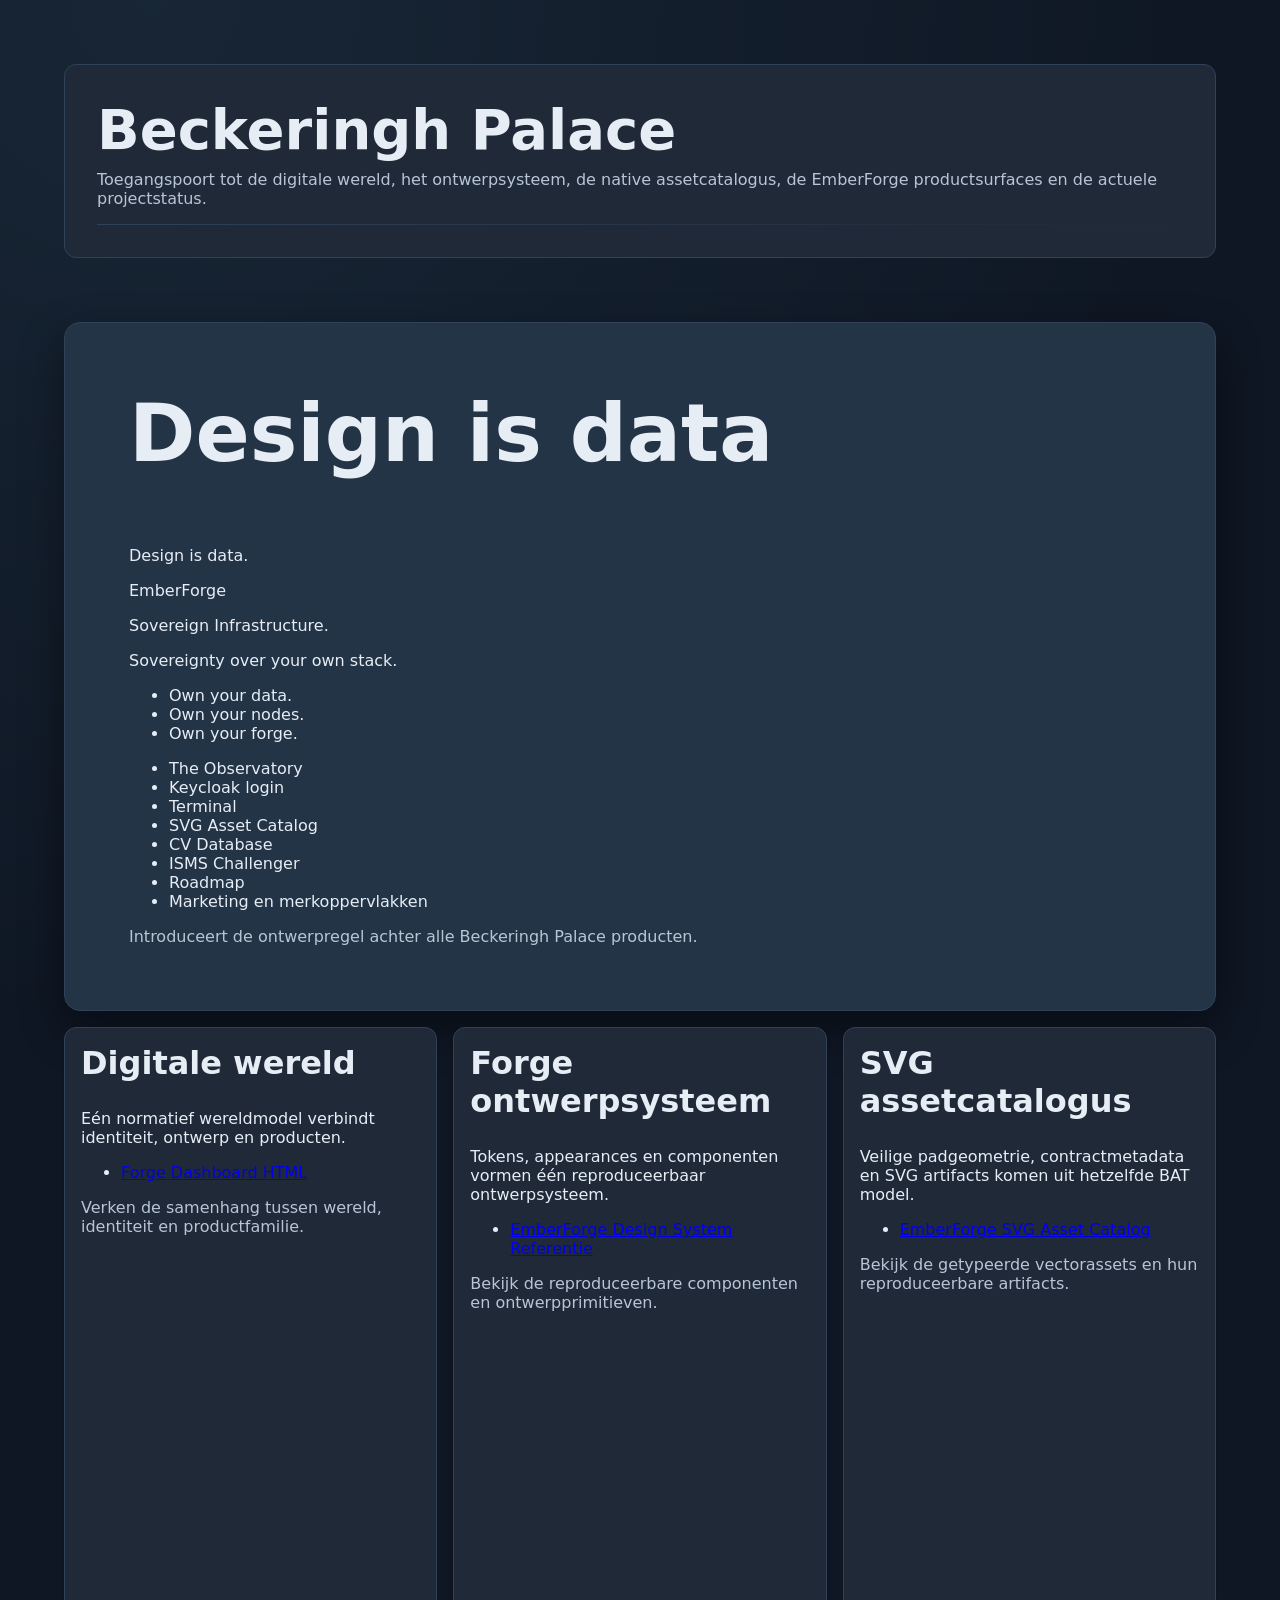
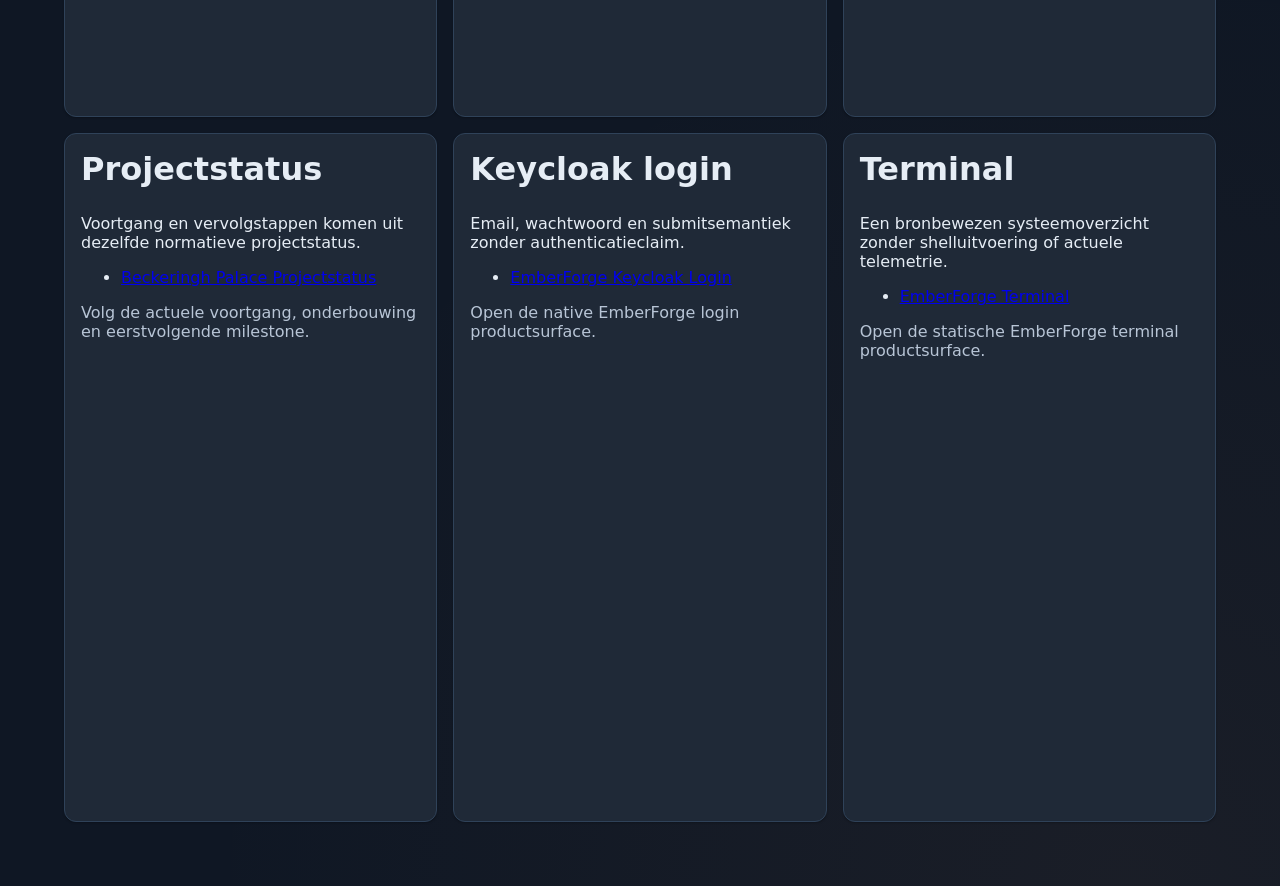
==== output/products/index.html @ 0d1daea2 "Remove self-referential kicker text from end products (M11.9c) Erik Post spotted self-referential te" ====
<!doctype html>
<html lang="nl">
<head>
  <meta charset="utf-8">
  <title>Beckeringh Palace</title>
  <link rel="stylesheet" href="tokens.css">
  <link rel="stylesheet" href="components.css">
  <style>
    :root {
      --bp-color-bone-300: #B8C5D6;
      --bp-color-bone-50: #E6EDF5;
      --bp-color-ember-300: #E2A982;
      --bp-color-ember-500: #C9895B;
      --bp-color-ink-500: #3E5573;
      --bp-color-ink-600: #2F4259;
      --bp-color-ink-700: #243447;
      --bp-color-ink-800: #1F2937;
      --bp-color-ink-900: #0F1724;
      --bp-color-ink-950: #0A111C;
      --bp-color-sky-300: #A5DEFB;
      --bp-color-sky-400: #7DD3FC;
      --bp-color-sky-500: #38BDF8;
      --bp-color-sky-soft: #7DD3FC0F;
      --bp-color-status-error: #F87171;
      --bp-color-status-error-foreground: #FCA5A5;
      --bp-color-status-error-surface: #F871711A;
      --bp-color-status-info-surface: #7DD3FC1A;
      --bp-color-status-success: #4ADE80;
      --bp-color-status-success-foreground: #86EFAC;
      --bp-color-status-success-surface: #4ADE801F;
      --bp-color-status-warning: #E0B341;
      --bp-color-status-warning-foreground: #F3D783;
      --bp-color-status-warning-surface: #E0B3411A;
      --bp-color-transparent-clear: #00000000;
      --bp-theme-primary: var(--bp-color-sky-400);
      --bp-theme-background: var(--bp-color-ink-900);
      --bp-theme-surface: var(--bp-color-ink-800);
      --bp-theme-foreground: var(--bp-color-bone-50);
      --bp-theme-accent: var(--bp-color-ember-500);
      --bp-theme-success: var(--bp-color-status-success);
      --bp-theme-warning: var(--bp-color-status-warning);
      --bp-theme-error: var(--bp-color-status-error);
      --bp-font-heading: "Orbitron", "Iceland", "Bank Gothic", system-ui, sans-serif;
      --bp-font-body: "Inter", "IBM Plex Sans", system-ui, -apple-system, sans-serif;
      --bp-font-mono: "JetBrains Mono", "Fira Code", "SF Mono", "Menlo", monospace;
      --bp-type-display: 80px;
      --bp-type-display-font: var(--bp-font-heading);
      --bp-type-display-weight: 500;
      --bp-type-display-line-height: 1;
      --bp-type-display-letter-spacing: 0.08em;
      --bp-type-title: 56px;
      --bp-type-title-font: var(--bp-font-heading);
      --bp-type-title-weight: 600;
      --bp-type-title-line-height: 1.15;
      --bp-type-title-letter-spacing: -0.01em;
      --bp-type-heading: 32px;
      --bp-type-heading-font: var(--bp-font-heading);
      --bp-type-heading-weight: 700;
      --bp-type-heading-line-height: 1.3;
      --bp-type-heading-letter-spacing: normal;
      --bp-type-body: 16px;
      --bp-type-body-font: var(--bp-font-body);
      --bp-type-body-weight: 400;
      --bp-type-body-line-height: 1.55;
      --bp-type-body-letter-spacing: normal;
      --bp-type-label: 12px;
      --bp-type-label-font: var(--bp-font-body);
      --bp-type-label-weight: 500;
      --bp-type-label-line-height: normal;
      --bp-type-label-letter-spacing: 0.18em;
      --bp-type-caption: 12px;
      --bp-type-caption-font: var(--bp-font-body);
      --bp-type-caption-weight: 400;
      --bp-type-caption-line-height: normal;
      --bp-type-caption-letter-spacing: normal;
      --bp-material-canvas: var(--bp-color-ink-900);
      --bp-material-surface: var(--bp-color-ink-800);
      --bp-material-raised: var(--bp-color-ink-700);
      --bp-material-field: var(--bp-color-ink-950);
      --bp-material-transparent: var(--bp-color-transparent-clear);
      --bp-material-foreground: var(--bp-color-bone-50);
      --bp-material-muted: var(--bp-color-bone-300);
      --bp-material-accent: var(--bp-color-ember-500);
      --bp-material-accent-hover: var(--bp-color-ember-300);
      --bp-material-outline: var(--bp-color-ink-600);
      --bp-material-interaction: var(--bp-color-sky-400);
      --bp-material-interaction-hover: var(--bp-color-sky-300);
      --bp-material-interaction-soft: var(--bp-color-sky-soft);
      --bp-material-interaction-pressed: var(--bp-color-sky-500);
      --bp-material-disabled: var(--bp-color-ink-500);
      --bp-material-success: var(--bp-color-status-success);
      --bp-material-success-surface: var(--bp-color-status-success-surface);
      --bp-material-success-foreground: var(--bp-color-status-success-foreground);
      --bp-material-warning: var(--bp-color-status-warning);
      --bp-material-warning-surface: var(--bp-color-status-warning-surface);
      --bp-material-warning-foreground: var(--bp-color-status-warning-foreground);
      --bp-material-error: var(--bp-color-status-error);
      --bp-material-error-surface: var(--bp-color-status-error-surface);
      --bp-material-error-foreground: var(--bp-color-status-error-foreground);
      --bp-material-info: var(--bp-color-sky-400);
      --bp-material-info-surface: var(--bp-color-status-info-surface);
      --bp-material-info-foreground: var(--bp-color-sky-300);
      --bp-border-hairline: 1px;
      --bp-border-regular: 1px;
      --bp-border-strong: 1px;
      --bp-border-style: solid;
      --bp-radius-small: 4px;
      --bp-radius-medium: 12px;
      --bp-radius-large: 16px;
      --bp-radius-pill: 999px;
      --bp-radius-control: 8px;
      --bp-shadow-low: 0 1px 2px rgba(0,0,0,0.25);
      --bp-shadow-medium: 0 6px 18px rgba(0,0,0,0.35);
      --bp-shadow-high: 0 18px 44px rgba(0,0,0,0.45);
      --bp-shadow-none: none;
      --bp-shadow-glow: 0 0 0 1px rgba(125,211,252,0.18), 0 6px 24px rgba(125,211,252,0.10);
      --bp-shadow-focus: 0 0 0 3px rgba(125,211,252,0.15);
      --bp-shadow-glow-accent: 0 0 0 1px rgba(201,137,91,0.30), 0 6px 22px rgba(201,137,91,0.18);
      --bp-motion-fast: 120ms;
      --bp-motion-normal: 220ms;
      --bp-motion-slow: 420ms;
      --bp-motion-easing: cubic-bezier(0.2, 0.7, 0.2, 1);
      --bp-motion-rest-offset: 0px;
      --bp-motion-hover-offset: -1px;
      --bp-spacing-none: 0;
      --bp-spacing-xs: 4px;
      --bp-spacing-small: 8px;
      --bp-spacing-medium: 16px;
      --bp-spacing-large: 32px;
      --bp-spacing-xl: 64px;
      --bp-art-canvas: #0F1724;
      --bp-art-interaction: #7DD3FC;
      --bp-art-warm-accent: #C9895B;
    }
    body {
      margin: 0;
      min-height: 100vh;
      padding: var(--bp-spacing-xl);
      box-sizing: border-box;
      background: var(--bp-theme-background);
      color: var(--bp-theme-foreground);
      font-family: var(--bp-font-body);
    }
    h1, h2, h3, h4, h5, h6 { font-family: var(--bp-font-heading); }
    code, pre, kbd, samp { font-family: var(--bp-font-mono); }
    .bp-product-header {
      max-width: 72rem;
      margin-bottom: var(--bp-spacing-xl);
      padding: var(--bp-spacing-large);
      box-sizing: border-box;
      background: var(--bp-material-surface);
      border-left: var(--bp-border-strong) var(--bp-border-style) var(--bp-material-accent);
      border-radius: var(--bp-radius-medium);
    }
    .bp-product-header h1 {
      margin: 0;
      font-size: var(--bp-type-title);
    }
    .bp-product-purpose {
      margin: var(--bp-spacing-small) 0 0;
      color: var(--bp-material-muted);
      font-size: var(--bp-type-body);
    }
    .bp-layout { gap: var(--bp-spacing-medium); }
    .bp-region { padding: var(--bp-spacing-large); }
    .bp-region h2 { margin-top: 0; }
    @media (max-width: 960px) {
      body { padding: var(--bp-spacing-large); }
    }
    body {
      background:
        radial-gradient(circle at 12% 0%, color-mix(in srgb, var(--bp-art-interaction) 8%, transparent), transparent 38%),
        radial-gradient(circle at 88% 100%, color-mix(in srgb, var(--bp-art-warm-accent) 6%, transparent), transparent 34%),
        var(--bp-art-canvas);
    }
    .bp-product-header {
      border: var(--bp-border-hairline) var(--bp-border-style) var(--bp-material-outline);
      border-left-color: var(--bp-material-outline);
    }
    .bp-product-header::after {
      content: "";
      display: block;
      height: var(--bp-border-hairline);
      margin-top: var(--bp-spacing-medium);
      background: linear-gradient(90deg, var(--bp-material-outline), transparent);
    }
    @media (prefers-reduced-motion: reduce) {
      .bp-region { transition: none; }
    }
    .bp-canvas { background: var(--bp-material-canvas); }
    .bp-region {
      background: var(--bp-material-raised);
      color: var(--bp-material-foreground);
      border: var(--bp-border-hairline) var(--bp-border-style) var(--bp-material-outline);
      border-radius: var(--bp-radius-medium);
      box-shadow: var(--bp-shadow-low);
      transition: box-shadow var(--bp-motion-normal) var(--bp-motion-easing);
    }
    .bp-metric {
      margin: var(--bp-spacing-small) 0;
      color: var(--bp-material-accent);
      font-family: var(--bp-font-heading);
      font-size: calc(var(--bp-type-heading) * 2);
      font-weight: 700;
      line-height: 1;
    }
    .bp-description {
      margin: var(--bp-spacing-small) 0 0;
      color: var(--bp-material-muted);
      font-size: var(--bp-type-body);
    }
    .bp-metric-details {
      display: grid;
      gap: var(--bp-spacing-xs);
      margin: var(--bp-spacing-small) 0;
      padding: 0;
      list-style: none;
      color: var(--bp-material-muted);
      font-size: var(--bp-type-caption);
    }
    .bp-metric-details li {
      display: flex;
      justify-content: space-between;
      gap: var(--bp-spacing-small);
      border-bottom: var(--bp-border-hairline) var(--bp-border-style) var(--bp-material-outline);
    }
    .bp-metric-detail-value {
      color: var(--bp-material-foreground);
      font-weight: 700;
    }
    .bp-status-summary {
      display: grid;
      grid-template-columns: minmax(12rem, 18rem) 1fr;
      gap: var(--bp-spacing-large);
      margin-bottom: var(--bp-spacing-large);
    }
    .bp-status-overall {
      padding: var(--bp-spacing-large);
      background: var(--bp-material-raised);
      border: var(--bp-border-hairline) var(--bp-border-style) var(--bp-material-outline);
      border-radius: var(--bp-radius-medium);
    }
    .bp-status-overall strong {
      color: var(--bp-material-accent);
      font-family: var(--bp-font-heading);
      font-size: var(--bp-type-display);
    }
    .bp-status-milestones, .bp-status-areas {
      display: grid;
      gap: var(--bp-spacing-medium);
    }
    .bp-status-milestones { grid-template-columns: repeat(3, minmax(0, 1fr)); }
    .bp-status-areas { grid-template-columns: repeat(2, minmax(0, 1fr)); }
    .bp-status-card {
      padding: var(--bp-spacing-large);
      background: var(--bp-material-raised);
      border: var(--bp-border-hairline) var(--bp-border-style) var(--bp-material-outline);
      border-radius: var(--bp-radius-medium);
    }
    .bp-status-card h2, .bp-status-card h3 { margin-top: 0; }
    .bp-status-progress {
      width: 100%;
      accent-color: var(--bp-material-accent);
    }
    .bp-status-label { color: var(--bp-material-muted); }
    @media (max-width: 960px) {
      .bp-status-summary, .bp-status-milestones, .bp-status-areas { grid-template-columns: 1fr; }
    }
    .bp-layout { box-sizing: border-box; }
    .bp-region { box-sizing: border-box; }
    @media (max-width: 960px) {
      .bp-layout-beckeringh-palace-homepage-grid { grid-template-columns:repeat(1,minmax(0,1fr)) !important; }
      [data-region="homepage-intro-region"] { grid-column:1 / span 1 !important; grid-row:auto !important; order:1; }
      [data-region="homepage-world-region"] { grid-column:1 / span 1 !important; grid-row:auto !important; order:2; }
      [data-region="homepage-design-system-region"] { grid-column:1 / span 1 !important; grid-row:auto !important; order:3; }
      [data-region="homepage-svg-assets-region"] { grid-column:1 / span 1 !important; grid-row:auto !important; order:4; }
      [data-region="homepage-project-status-region"] { grid-column:1 / span 1 !important; grid-row:auto !important; order:5; }
      [data-region="homepage-keycloak-region"] { grid-column:1 / span 1 !important; grid-row:auto !important; order:6; }
      [data-region="homepage-terminal-region"] { grid-column:1 / span 1 !important; grid-row:auto !important; order:7; }
    }
  </style>
</head>
<body data-world="beckeringh-palace" data-theme="forge" data-art-direction="emberforge-art-direction" data-art-glow="controlled" data-art-ornament="technical-linework" data-art-density="spacious" data-art-imagery="isometric-line-art" data-art-warm-accent-limit="2" data-typography="forge-interface" data-font-delivery="local-only" data-product-mode="static" data-product-content="composition" data-time-context="none" data-snapshot-id="5f4ff7b57960ef306668746ffa9644eb73ee29ae5901485d051696a3c48705a8" data-snapshot-ref="sha256:5f4ff7b57960ef306668746ffa9644eb73ee29ae5901485d051696a3c48705a8">
  <header class="bp-product-header">
    <h1>Beckeringh Palace</h1>
    <p class="bp-product-purpose">Toegangspoort tot de digitale wereld, het ontwerpsysteem, de native assetcatalogus, de EmberForge productsurfaces en de actuele projectstatus.</p>
  </header>
  <main class="bp-layout bp-layout-beckeringh-palace-homepage-grid" data-layout-type="grid" data-responsive-breakpoint="960" data-compact-columns="1" style="display:grid;grid-template-columns:repeat(6,minmax(0,1fr));grid-template-rows:repeat(3,minmax(0,1fr))">
    <section class="bp-region bp-forge-panel bp-variant-forge-panel-hero" data-region="homepage-intro-region" data-instance="homepage-intro" data-component="forge-panel" data-variant="forge-panel-hero" data-appearance="forge-panel-hero-appearance" data-component-states="rest" data-state-rest-appearance="forge-panel-hero-appearance" data-homepage-area="homepage-entrance" data-homepage-role="entree" data-component-role="hero" data-reading-order="1" data-focus-order="0" data-navigation-behavior="geen" data-compact-order="1" data-accessibility-contract="forge-panel-accessibility" data-accessibility-role="groep" data-accessibility-name-source="titel" data-accessibility-disabled="niet-van-toepassing" data-accessibility-focus="geen" data-accessibility-keyboard="geen" aria-labelledby="bp-instance-homepage-intro-title" style="grid-column:1 / span 6;grid-row:1 / span 1">
      <h2 id="bp-instance-homepage-intro-title">Design is data</h2>
      <p class="bp-core-message">Design is data.</p>
      <p class="bp-brand-name">EmberForge</p>
      <p class="bp-brand-tagline">Sovereign Infrastructure.</p>
      <p class="bp-brand-promise">Sovereignty over your own stack.</p>
      <ul class="bp-brand-principles" data-brand="emberforge" data-language="Nederlands met technische termen in het Engels" data-voice="Zelfverzekerd, technisch en rustig">
        <li>Own your data.</li>
        <li>Own your nodes.</li>
        <li>Own your forge.</li>
      </ul>
      <ul class="bp-brand-products" aria-label="Productfamilie">
        <li>The Observatory</li>
        <li>Keycloak login</li>
        <li>Terminal</li>
        <li>SVG Asset Catalog</li>
        <li>CV Database</li>
        <li>ISMS Challenger</li>
        <li>Roadmap</li>
        <li>Marketing en merkoppervlakken</li>
      </ul>
      <p class="bp-description">Introduceert de ontwerpregel achter alle Beckeringh Palace producten.</p>
    </section>
    <section class="bp-region bp-forge-panel bp-variant-forge-panel-route" data-region="homepage-world-region" data-instance="homepage-world" data-component="forge-panel" data-variant="forge-panel-route" data-appearance="forge-panel-card-rest-appearance" data-component-states="rest hover focus pressed disabled" data-state-rest-appearance="forge-panel-card-rest-appearance" data-state-hover-appearance="forge-panel-card-hover-appearance" data-state-focus-appearance="forge-panel-card-focus-appearance" data-state-pressed-appearance="forge-panel-card-pressed-appearance" data-state-disabled-appearance="forge-panel-card-disabled-appearance" data-homepage-area="homepage-world-area" data-homepage-role="route" data-component-role="routekaart" data-reading-order="2" data-focus-order="1" data-navigation-behavior="volledige-kaart" data-compact-order="2" data-accessibility-contract="forge-panel-accessibility" data-accessibility-role="groep" data-accessibility-name-source="titel" data-accessibility-disabled="niet-van-toepassing" data-accessibility-focus="geen" data-accessibility-keyboard="geen" aria-labelledby="bp-instance-homepage-world-title" style="grid-column:1 / span 2;grid-row:2 / span 1">
      <h2 id="bp-instance-homepage-world-title">Digitale wereld</h2>
      <p class="bp-core-message">Eén normatief wereldmodel verbindt identiteit, ontwerp en producten.</p>
      <nav class="bp-product-navigation" aria-label="Productnavigatie">
        <ul>
          <li><a href="forge-dashboard.html" data-navigation-target="forge-dashboard-html" data-navigation-kind="product">Forge Dashboard HTML</a></li>
        </ul>
      </nav>
      <p class="bp-description">Verken de samenhang tussen wereld, identiteit en productfamilie.</p>
    </section>
    <section class="bp-region bp-forge-panel bp-variant-forge-panel-route" data-region="homepage-design-system-region" data-instance="homepage-design-system" data-component="forge-panel" data-variant="forge-panel-route" data-appearance="forge-panel-card-rest-appearance" data-component-states="rest hover focus pressed disabled" data-state-rest-appearance="forge-panel-card-rest-appearance" data-state-hover-appearance="forge-panel-card-hover-appearance" data-state-focus-appearance="forge-panel-card-focus-appearance" data-state-pressed-appearance="forge-panel-card-pressed-appearance" data-state-disabled-appearance="forge-panel-card-disabled-appearance" data-homepage-area="homepage-design-system-area" data-homepage-role="route" data-component-role="routekaart" data-reading-order="3" data-focus-order="2" data-navigation-behavior="volledige-kaart" data-compact-order="3" data-accessibility-contract="forge-panel-accessibility" data-accessibility-role="groep" data-accessibility-name-source="titel" data-accessibility-disabled="niet-van-toepassing" data-accessibility-focus="geen" data-accessibility-keyboard="geen" aria-labelledby="bp-instance-homepage-design-system-title" style="grid-column:3 / span 2;grid-row:2 / span 1">
      <h2 id="bp-instance-homepage-design-system-title">Forge ontwerpsysteem</h2>
      <p class="bp-core-message">Tokens, appearances en componenten vormen één reproduceerbaar ontwerpsysteem.</p>
      <nav class="bp-product-navigation" aria-label="Productnavigatie">
        <ul>
          <li><a href="components.html" data-navigation-target="forge-design-system-reference-html" data-navigation-kind="product">EmberForge Design System Referentie</a></li>
        </ul>
      </nav>
      <p class="bp-description">Bekijk de reproduceerbare componenten en ontwerpprimitieven.</p>
    </section>
    <section class="bp-region bp-forge-panel bp-variant-forge-panel-route" data-region="homepage-svg-assets-region" data-instance="homepage-svg-assets" data-component="forge-panel" data-variant="forge-panel-route" data-appearance="forge-panel-card-rest-appearance" data-component-states="rest hover focus pressed disabled" data-state-rest-appearance="forge-panel-card-rest-appearance" data-state-hover-appearance="forge-panel-card-hover-appearance" data-state-focus-appearance="forge-panel-card-focus-appearance" data-state-pressed-appearance="forge-panel-card-pressed-appearance" data-state-disabled-appearance="forge-panel-card-disabled-appearance" data-homepage-area="homepage-svg-assets-area" data-homepage-role="route" data-component-role="routekaart" data-reading-order="4" data-focus-order="3" data-navigation-behavior="volledige-kaart" data-compact-order="4" data-accessibility-contract="forge-panel-accessibility" data-accessibility-role="groep" data-accessibility-name-source="titel" data-accessibility-disabled="niet-van-toepassing" data-accessibility-focus="geen" data-accessibility-keyboard="geen" aria-labelledby="bp-instance-homepage-svg-assets-title" style="grid-column:5 / span 2;grid-row:2 / span 1">
      <h2 id="bp-instance-homepage-svg-assets-title">SVG assetcatalogus</h2>
      <p class="bp-core-message">Veilige padgeometrie, contractmetadata en SVG artifacts komen uit hetzelfde BAT model.</p>
      <nav class="bp-product-navigation" aria-label="Productnavigatie">
        <ul>
          <li><a href="assets.html" data-navigation-target="emberforge-svg-asset-catalog-html" data-navigation-kind="product">EmberForge SVG Asset Catalog</a></li>
        </ul>
      </nav>
      <p class="bp-description">Bekijk de getypeerde vectorassets en hun reproduceerbare artifacts.</p>
    </section>
    <section class="bp-region bp-forge-panel bp-variant-forge-panel-route" data-region="homepage-project-status-region" data-instance="homepage-project-status" data-component="forge-panel" data-variant="forge-panel-route" data-appearance="forge-panel-card-rest-appearance" data-component-states="rest hover focus pressed disabled" data-state-rest-appearance="forge-panel-card-rest-appearance" data-state-hover-appearance="forge-panel-card-hover-appearance" data-state-focus-appearance="forge-panel-card-focus-appearance" data-state-pressed-appearance="forge-panel-card-pressed-appearance" data-state-disabled-appearance="forge-panel-card-disabled-appearance" data-homepage-area="homepage-project-status-area" data-homepage-role="route" data-component-role="routekaart" data-reading-order="5" data-focus-order="4" data-navigation-behavior="volledige-kaart" data-compact-order="5" data-accessibility-contract="forge-panel-accessibility" data-accessibility-role="groep" data-accessibility-name-source="titel" data-accessibility-disabled="niet-van-toepassing" data-accessibility-focus="geen" data-accessibility-keyboard="geen" aria-labelledby="bp-instance-homepage-project-status-title" style="grid-column:1 / span 2;grid-row:3 / span 1">
      <h2 id="bp-instance-homepage-project-status-title">Projectstatus</h2>
      <p class="bp-core-message">Voortgang en vervolgstappen komen uit dezelfde normatieve projectstatus.</p>
      <nav class="bp-product-navigation" aria-label="Productnavigatie">
        <ul>
          <li><a href="project-status.html" data-navigation-target="project-status-html" data-navigation-kind="product">Beckeringh Palace Projectstatus</a></li>
        </ul>
      </nav>
      <p class="bp-description">Volg de actuele voortgang, onderbouwing en eerstvolgende milestone.</p>
    </section>
    <section class="bp-region bp-forge-panel bp-variant-forge-panel-route" data-region="homepage-keycloak-region" data-instance="homepage-keycloak" data-component="forge-panel" data-variant="forge-panel-route" data-appearance="forge-panel-card-rest-appearance" data-component-states="rest hover focus pressed disabled" data-state-rest-appearance="forge-panel-card-rest-appearance" data-state-hover-appearance="forge-panel-card-hover-appearance" data-state-focus-appearance="forge-panel-card-focus-appearance" data-state-pressed-appearance="forge-panel-card-pressed-appearance" data-state-disabled-appearance="forge-panel-card-disabled-appearance" data-homepage-area="homepage-keycloak-area" data-homepage-role="route" data-component-role="routekaart" data-reading-order="6" data-focus-order="5" data-navigation-behavior="volledige-kaart" data-compact-order="6" data-accessibility-contract="forge-panel-accessibility" data-accessibility-role="groep" data-accessibility-name-source="titel" data-accessibility-disabled="niet-van-toepassing" data-accessibility-focus="geen" data-accessibility-keyboard="geen" aria-labelledby="bp-instance-homepage-keycloak-title" style="grid-column:3 / span 2;grid-row:3 / span 1">
      <h2 id="bp-instance-homepage-keycloak-title">Keycloak login</h2>
      <p class="bp-core-message">Email, wachtwoord en submitsemantiek zonder authenticatieclaim.</p>
      <nav class="bp-product-navigation" aria-label="Productnavigatie">
        <ul>
          <li><a href="emberforge-keycloak-login.html" data-navigation-target="emberforge-keycloak-login-html" data-navigation-kind="product">EmberForge Keycloak Login</a></li>
        </ul>
      </nav>
      <p class="bp-description">Open de native EmberForge login productsurface.</p>
    </section>
    <section class="bp-region bp-forge-panel bp-variant-forge-panel-route" data-region="homepage-terminal-region" data-instance="homepage-terminal" data-component="forge-panel" data-variant="forge-panel-route" data-appearance="forge-panel-card-rest-appearance" data-component-states="rest hover focus pressed disabled" data-state-rest-appearance="forge-panel-card-rest-appearance" data-state-hover-appearance="forge-panel-card-hover-appearance" data-state-focus-appearance="forge-panel-card-focus-appearance" data-state-pressed-appearance="forge-panel-card-pressed-appearance" data-state-disabled-appearance="forge-panel-card-disabled-appearance" data-homepage-area="homepage-terminal-area" data-homepage-role="route" data-component-role="routekaart" data-reading-order="7" data-focus-order="6" data-navigation-behavior="volledige-kaart" data-compact-order="7" data-accessibility-contract="forge-panel-accessibility" data-accessibility-role="groep" data-accessibility-name-source="titel" data-accessibility-disabled="niet-van-toepassing" data-accessibility-focus="geen" data-accessibility-keyboard="geen" aria-labelledby="bp-instance-homepage-terminal-title" style="grid-column:5 / span 2;grid-row:3 / span 1">
      <h2 id="bp-instance-homepage-terminal-title">Terminal</h2>
      <p class="bp-core-message">Een bronbewezen systeemoverzicht zonder shelluitvoering of actuele telemetrie.</p>
      <nav class="bp-product-navigation" aria-label="Productnavigatie">
        <ul>
          <li><a href="emberforge-terminal.html" data-navigation-target="emberforge-terminal-html" data-navigation-kind="product">EmberForge Terminal</a></li>
        </ul>
      </nav>
      <p class="bp-description">Open de statische EmberForge terminal productsurface.</p>
    </section>
  </main>
</body>
</html>
---- output/products/tokens.css ----
/* Gegenereerd door Beckeringh Palace. Niet handmatig wijzigen. */
:root {
  --bp-color-accent: var(--bp-color-ember);
  --bp-color-background: var(--bp-color-iron);
  --bp-color-ember: #C9895B;
  --bp-color-foreground: var(--bp-color-smoke);
  --bp-color-iron: #0F1724;
  --bp-color-primary: var(--bp-color-sky);
  --bp-color-sky: #7DD3FC;
  --bp-color-smoke: #E6EDF5;
  --bp-radius-medium: 12px;
  --bp-typography-family-forge-interface: Inter, IBM Plex Sans, system-ui, -apple-system, sans-serif;
}
---- output/products/components.css ----
/* Gegenereerd door Beckeringh Palace. Niet handmatig wijzigen. */
.bp-forge-app-tile {
  --bp-component-accent: var(--bp-material-interaction);
  background-color: var(--bp-material-surface);
  color: var(--bp-material-foreground);
  border: var(--bp-border-regular) var(--bp-border-style) var(--bp-material-outline);
  border-radius: var(--bp-radius-medium);
  box-shadow: var(--bp-shadow-low);
  transform: translateY(var(--bp-motion-rest-offset));
  transition-property: background-color, border-color, box-shadow, color, transform;
  transition-duration: var(--bp-motion-normal);
  transition-timing-function: var(--bp-motion-easing);
  padding: var(--bp-spacing-medium);
}

.bp-forge-app-tile h1, .bp-forge-app-tile h2, .bp-forge-app-tile h3, .bp-forge-app-tile h4, .bp-forge-app-tile h5, .bp-forge-app-tile h6 {
  font-family: var(--bp-font-heading);
  font-size: var(--bp-type-heading);
}
.bp-forge-app-tile p {
  font-family: var(--bp-font-body);
  font-size: var(--bp-type-body);
}
.bp-forge-app-tile label {
  font-family: var(--bp-font-body);
  font-size: var(--bp-type-label);
}
.bp-forge-app-tile small, .bp-forge-app-tile figcaption {
  font-family: var(--bp-font-body);
  font-size: var(--bp-type-caption);
}

.bp-forge-app-tile {
  display: grid;
  grid-template-columns: 1fr auto;
  gap: var(--bp-spacing-medium);
  align-items: center;
  width: 100%;
  cursor: pointer;
  font: inherit;
  text-align: left;
}
.bp-forge-app-tile strong {
  font-family: var(--bp-font-body);
  font-size: var(--bp-type-label);
}
.bp-forge-app-tile small {
  color: var(--bp-component-accent);
  font-family: var(--bp-font-mono);
}

.bp-forge-button {
  --bp-component-accent: var(--bp-material-interaction);
  background-color: var(--bp-material-interaction);
  color: var(--bp-material-canvas);
  border: var(--bp-border-regular) var(--bp-border-style) var(--bp-material-interaction);
  border-radius: var(--bp-radius-pill);
  box-shadow: var(--bp-shadow-low);
  transform: translateY(var(--bp-motion-rest-offset));
  transition-property: background-color, border-color, box-shadow, color, transform;
  transition-duration: var(--bp-motion-normal);
  transition-timing-function: var(--bp-motion-easing);
  padding: var(--bp-spacing-small);
}

.bp-forge-button h1, .bp-forge-button h2, .bp-forge-button h3, .bp-forge-button h4, .bp-forge-button h5, .bp-forge-button h6 {
  font-family: var(--bp-font-heading);
  font-size: var(--bp-type-heading);
}
.bp-forge-button p {
  font-family: var(--bp-font-body);
  font-size: var(--bp-type-body);
}
.bp-forge-button label {
  font-family: var(--bp-font-body);
  font-size: var(--bp-type-label);
}
.bp-forge-button small, .bp-forge-button figcaption {
  font-family: var(--bp-font-body);
  font-size: var(--bp-type-caption);
}

.bp-forge-button {
  display: inline-flex;
  align-items: center;
  justify-content: center;
  gap: var(--bp-spacing-small);
  cursor: pointer;
  font-family: var(--bp-font-body);
  font-size: var(--bp-type-label);
  font-weight: 600;
}

.bp-forge-input {
  --bp-component-accent: var(--bp-material-interaction);
  background-color: var(--bp-material-field);
  color: var(--bp-material-foreground);
  border: var(--bp-border-regular) var(--bp-border-style) var(--bp-material-outline);
  border-radius: var(--bp-radius-control);
  box-shadow: var(--bp-shadow-none);
  transform: translateY(var(--bp-motion-rest-offset));
  transition-property: background-color, border-color, box-shadow, color, transform;
  transition-duration: var(--bp-motion-normal);
  transition-timing-function: var(--bp-motion-easing);
  padding: var(--bp-spacing-small);
}

.bp-forge-input h1, .bp-forge-input h2, .bp-forge-input h3, .bp-forge-input h4, .bp-forge-input h5, .bp-forge-input h6 {
  font-family: var(--bp-font-heading);
  font-size: var(--bp-type-heading);
}
.bp-forge-input p {
  font-family: var(--bp-font-body);
  font-size: var(--bp-type-body);
}
.bp-forge-input label {
  font-family: var(--bp-font-body);
  font-size: var(--bp-type-label);
}
.bp-forge-input small, .bp-forge-input figcaption {
  font-family: var(--bp-font-body);
  font-size: var(--bp-type-caption);
}

.bp-forge-input {
  display: block;
  box-sizing: border-box;
  width: 100%;
  font-family: var(--bp-font-body);
  font-size: var(--bp-type-label);
}

.bp-forge-panel {
  --bp-component-accent: var(--bp-material-accent);
  background-color: var(--bp-material-raised);
  color: var(--bp-material-foreground);
  border: var(--bp-border-regular) var(--bp-border-style) var(--bp-material-outline);
  border-radius: var(--bp-radius-medium);
  box-shadow: var(--bp-shadow-medium);
  transform: translateY(var(--bp-motion-rest-offset));
  transition-property: background-color, border-color, box-shadow, color, transform;
  transition-duration: var(--bp-motion-normal);
  transition-timing-function: var(--bp-motion-easing);
  padding: var(--bp-spacing-small);
}

.bp-forge-panel h1, .bp-forge-panel h2, .bp-forge-panel h3, .bp-forge-panel h4, .bp-forge-panel h5, .bp-forge-panel h6 {
  font-family: var(--bp-font-heading);
  font-size: var(--bp-type-heading);
}
.bp-forge-panel p {
  font-family: var(--bp-font-body);
  font-size: var(--bp-type-body);
}
.bp-forge-panel label {
  font-family: var(--bp-font-body);
  font-size: var(--bp-type-label);
}
.bp-forge-panel small, .bp-forge-panel figcaption {
  font-family: var(--bp-font-body);
  font-size: var(--bp-type-caption);
}

.bp-forge-stat-card {
  --bp-component-accent: var(--bp-material-interaction);
  background-color: var(--bp-material-surface);
  color: var(--bp-material-foreground);
  border: var(--bp-border-regular) var(--bp-border-style) var(--bp-material-outline);
  border-radius: var(--bp-radius-medium);
  box-shadow: var(--bp-shadow-none);
  transform: translateY(var(--bp-motion-rest-offset));
  transition-property: background-color, border-color, box-shadow, color, transform;
  transition-duration: var(--bp-motion-fast);
  transition-timing-function: var(--bp-motion-easing);
  padding: var(--bp-spacing-medium);
}

.bp-forge-stat-card h1, .bp-forge-stat-card h2, .bp-forge-stat-card h3, .bp-forge-stat-card h4, .bp-forge-stat-card h5, .bp-forge-stat-card h6 {
  font-family: var(--bp-font-heading);
  font-size: var(--bp-type-heading);
}
.bp-forge-stat-card p {
  font-family: var(--bp-font-body);
  font-size: var(--bp-type-body);
}
.bp-forge-stat-card label {
  font-family: var(--bp-font-body);
  font-size: var(--bp-type-label);
}
.bp-forge-stat-card small, .bp-forge-stat-card figcaption {
  font-family: var(--bp-font-body);
  font-size: var(--bp-type-caption);
}

.bp-forge-stat-card {
  display: flex;
  flex-direction: column;
  gap: var(--bp-spacing-small);
}
.bp-forge-stat-card > strong {
  color: var(--bp-component-accent);
  font-family: var(--bp-font-heading);
  font-size: var(--bp-type-heading);
}
.bp-forge-stat-card > small {
  font-family: var(--bp-font-mono);
  letter-spacing: 0.18em;
  text-transform: uppercase;
}

.bp-forge-status {
  --bp-component-accent: var(--bp-material-info);
  background-color: var(--bp-material-info-surface);
  color: var(--bp-material-info-foreground);
  border: var(--bp-border-regular) var(--bp-border-style) var(--bp-material-info);
  border-radius: var(--bp-radius-pill);
  box-shadow: var(--bp-shadow-none);
  transform: translateY(var(--bp-motion-rest-offset));
  transition-property: background-color, border-color, box-shadow, color, transform;
  transition-duration: var(--bp-motion-fast);
  transition-timing-function: var(--bp-motion-easing);
  padding: var(--bp-spacing-xs);
}

.bp-forge-status h1, .bp-forge-status h2, .bp-forge-status h3, .bp-forge-status h4, .bp-forge-status h5, .bp-forge-status h6 {
  font-family: var(--bp-font-heading);
  font-size: var(--bp-type-heading);
}
.bp-forge-status p {
  font-family: var(--bp-font-body);
  font-size: var(--bp-type-body);
}
.bp-forge-status label {
  font-family: var(--bp-font-body);
  font-size: var(--bp-type-label);
}
.bp-forge-status small, .bp-forge-status figcaption {
  font-family: var(--bp-font-body);
  font-size: var(--bp-type-caption);
}

.bp-forge-status {
  display: inline-flex;
  align-items: center;
  gap: var(--bp-spacing-small);
  width: fit-content;
  font-family: var(--bp-font-body);
  font-size: var(--bp-type-caption);
  font-weight: 600;
}

.bp-forge-terminal {
  --bp-component-accent: var(--bp-material-interaction);
  background-color: var(--bp-material-field);
  color: var(--bp-material-foreground);
  border: var(--bp-border-regular) var(--bp-border-style) var(--bp-material-outline);
  border-radius: var(--bp-radius-medium);
  box-shadow: var(--bp-shadow-high);
  transform: translateY(var(--bp-motion-rest-offset));
  transition-property: background-color, border-color, box-shadow, color, transform;
  transition-duration: var(--bp-motion-slow);
  transition-timing-function: var(--bp-motion-easing);
  padding: var(--bp-spacing-none);
}

.bp-forge-terminal h1, .bp-forge-terminal h2, .bp-forge-terminal h3, .bp-forge-terminal h4, .bp-forge-terminal h5, .bp-forge-terminal h6 {
  font-family: var(--bp-font-heading);
  font-size: var(--bp-type-heading);
}
.bp-forge-terminal p {
  font-family: var(--bp-font-body);
  font-size: var(--bp-type-body);
}
.bp-forge-terminal label {
  font-family: var(--bp-font-body);
  font-size: var(--bp-type-label);
}
.bp-forge-terminal small, .bp-forge-terminal figcaption {
  font-family: var(--bp-font-body);
  font-size: var(--bp-type-caption);
}

.bp-forge-terminal {
  display: block;
  width: 100%;
  margin: 0;
  overflow: hidden;
  font-family: var(--bp-font-mono);
}
.bp-forge-terminal .bp-terminal-chrome {
  display: flex;
  align-items: center;
  gap: var(--bp-spacing-medium);
  padding: var(--bp-spacing-small) var(--bp-spacing-medium);
  background: var(--bp-material-raised);
  border-bottom: var(--bp-border-hairline) var(--bp-border-style) var(--bp-material-outline);
}
.bp-forge-terminal .bp-terminal-controls {
  display: inline-flex;
  gap: var(--bp-spacing-xs);
}
.bp-forge-terminal .bp-terminal-control {
  display: block;
  width: var(--bp-type-caption);
  height: var(--bp-type-caption);
  border-radius: var(--bp-radius-pill);
  background: var(--bp-material-muted);
}
.bp-forge-terminal [data-terminal-control="sluiten"] { background: var(--bp-material-error); }
.bp-forge-terminal [data-terminal-control="minimaliseren"] { background: var(--bp-material-warning); }
.bp-forge-terminal [data-terminal-control="maximaliseren"] { background: var(--bp-material-success); }
.bp-forge-terminal .bp-terminal-title {
  color: var(--bp-material-muted);
  font-size: var(--bp-type-caption);
}
.bp-forge-terminal .bp-terminal-tabs {
  display: inline-flex;
  gap: var(--bp-spacing-xs);
  margin-left: auto;
}
.bp-forge-terminal .bp-terminal-tab {
  padding: var(--bp-spacing-xs) var(--bp-spacing-small);
  color: var(--bp-material-muted);
  border-radius: var(--bp-radius-control);
  font-size: var(--bp-type-caption);
}
.bp-forge-terminal [data-terminal-tab-active="true"] {
  color: var(--bp-material-interaction);
  background: var(--bp-material-interaction-soft);
}
.bp-forge-terminal .bp-terminal-body {
  display: flex;
  flex-direction: column;
  gap: var(--bp-spacing-medium);
  padding: var(--bp-spacing-medium);
  background: var(--bp-material-field);
  color: var(--bp-material-foreground);
  font-size: var(--bp-type-label);
  line-height: 1.55;
}
.bp-forge-terminal .bp-terminal-identity,
.bp-forge-terminal .bp-terminal-prompt {
  margin: 0;
  font-family: var(--bp-font-mono);
}
.bp-forge-terminal .bp-terminal-marker,
.bp-forge-terminal .bp-terminal-prompt-sign {
  color: var(--bp-material-accent);
}
.bp-forge-terminal .bp-terminal-user {
  color: var(--bp-material-foreground);
}
.bp-forge-terminal .bp-terminal-host,
.bp-forge-terminal .bp-terminal-path,
.bp-forge-terminal .bp-terminal-system dt {
  color: var(--bp-material-interaction);
}
.bp-forge-terminal .bp-terminal-at,
.bp-forge-terminal .bp-terminal-separator {
  color: var(--bp-material-disabled);
}
.bp-forge-terminal .bp-terminal-rule {
  border-bottom: var(--bp-border-hairline) var(--bp-border-style) var(--bp-material-outline);
}
.bp-forge-terminal .bp-terminal-system {
  display: grid;
  gap: var(--bp-spacing-xs) var(--bp-spacing-medium);
  margin: 0;
}
.bp-forge-terminal .bp-terminal-field {
  display: grid;
  grid-template-columns: max-content minmax(0, 1fr);
  gap: var(--bp-spacing-medium);
}
.bp-forge-terminal .bp-terminal-system dt {
  font-weight: 600;
}
.bp-forge-terminal .bp-terminal-system dd {
  margin: 0;
  overflow-wrap: anywhere;
  color: var(--bp-material-foreground);
}
.bp-forge-terminal .bp-terminal-cursor {
  color: var(--bp-material-foreground);
}

.bp-forge-app-tile.bp-variant-forge-app-tile-default {
  --bp-component-accent: var(--bp-material-interaction);
  background-color: var(--bp-material-surface);
  color: var(--bp-material-foreground);
  border: var(--bp-border-regular) var(--bp-border-style) var(--bp-material-outline);
  border-radius: var(--bp-radius-medium);
  box-shadow: var(--bp-shadow-low);
  transform: translateY(var(--bp-motion-rest-offset));
  transition-property: background-color, border-color, box-shadow, color, transform;
  transition-duration: var(--bp-motion-normal);
  transition-timing-function: var(--bp-motion-easing);
  padding: var(--bp-spacing-medium);
}

.bp-forge-app-tile.bp-variant-forge-app-tile-default h1, .bp-forge-app-tile.bp-variant-forge-app-tile-default h2, .bp-forge-app-tile.bp-variant-forge-app-tile-default h3, .bp-forge-app-tile.bp-variant-forge-app-tile-default h4, .bp-forge-app-tile.bp-variant-forge-app-tile-default h5, .bp-forge-app-tile.bp-variant-forge-app-tile-default h6 {
  font-family: var(--bp-font-heading);
  font-size: var(--bp-type-heading);
}
.bp-forge-app-tile.bp-variant-forge-app-tile-default p {
  font-family: var(--bp-font-body);
  font-size: var(--bp-type-body);
}
.bp-forge-app-tile.bp-variant-forge-app-tile-default label {
  font-family: var(--bp-font-body);
  font-size: var(--bp-type-label);
}
.bp-forge-app-tile.bp-variant-forge-app-tile-default small, .bp-forge-app-tile.bp-variant-forge-app-tile-default figcaption {
  font-family: var(--bp-font-body);
  font-size: var(--bp-type-caption);
}

.bp-forge-app-tile.bp-variant-forge-app-tile-default:hover:not([aria-disabled="true"]), .bp-forge-app-tile.bp-variant-forge-app-tile-default.bp-state-hover {
  --bp-component-accent: var(--bp-material-interaction);
  background-color: var(--bp-material-surface);
  color: var(--bp-material-foreground);
  border: var(--bp-border-regular) var(--bp-border-style) var(--bp-material-interaction);
  border-radius: var(--bp-radius-medium);
  box-shadow: var(--bp-shadow-glow);
  transform: translateY(var(--bp-motion-hover-offset));
  transition-property: background-color, border-color, box-shadow, color, transform;
  transition-duration: var(--bp-motion-normal);
  transition-timing-function: var(--bp-motion-easing);
  padding: var(--bp-spacing-medium);
}

.bp-forge-app-tile.bp-variant-forge-app-tile-default:hover:not([aria-disabled="true"]) h1, .bp-forge-app-tile.bp-variant-forge-app-tile-default:hover:not([aria-disabled="true"]) h2, .bp-forge-app-tile.bp-variant-forge-app-tile-default:hover:not([aria-disabled="true"]) h3, .bp-forge-app-tile.bp-variant-forge-app-tile-default:hover:not([aria-disabled="true"]) h4, .bp-forge-app-tile.bp-variant-forge-app-tile-default:hover:not([aria-disabled="true"]) h5, .bp-forge-app-tile.bp-variant-forge-app-tile-default:hover:not([aria-disabled="true"]) h6, .bp-forge-app-tile.bp-variant-forge-app-tile-default.bp-state-hover h1, .bp-forge-app-tile.bp-variant-forge-app-tile-default.bp-state-hover h2, .bp-forge-app-tile.bp-variant-forge-app-tile-default.bp-state-hover h3, .bp-forge-app-tile.bp-variant-forge-app-tile-default.bp-state-hover h4, .bp-forge-app-tile.bp-variant-forge-app-tile-default.bp-state-hover h5, .bp-forge-app-tile.bp-variant-forge-app-tile-default.bp-state-hover h6 {
  font-family: var(--bp-font-heading);
  font-size: var(--bp-type-heading);
}
.bp-forge-app-tile.bp-variant-forge-app-tile-default:hover:not([aria-disabled="true"]) p, .bp-forge-app-tile.bp-variant-forge-app-tile-default.bp-state-hover p {
  font-family: var(--bp-font-body);
  font-size: var(--bp-type-body);
}
.bp-forge-app-tile.bp-variant-forge-app-tile-default:hover:not([aria-disabled="true"]) label, .bp-forge-app-tile.bp-variant-forge-app-tile-default.bp-state-hover label {
  font-family: var(--bp-font-body);
  font-size: var(--bp-type-label);
}
.bp-forge-app-tile.bp-variant-forge-app-tile-default:hover:not([aria-disabled="true"]) small, .bp-forge-app-tile.bp-variant-forge-app-tile-default:hover:not([aria-disabled="true"]) figcaption, .bp-forge-app-tile.bp-variant-forge-app-tile-default.bp-state-hover small, .bp-forge-app-tile.bp-variant-forge-app-tile-default.bp-state-hover figcaption {
  font-family: var(--bp-font-body);
  font-size: var(--bp-type-caption);
}

.bp-forge-app-tile.bp-variant-forge-app-tile-default:focus-visible, .bp-forge-app-tile.bp-variant-forge-app-tile-default:focus-within, .bp-forge-app-tile.bp-variant-forge-app-tile-default.bp-state-focus {
  --bp-component-accent: var(--bp-material-interaction);
  background-color: var(--bp-material-surface);
  color: var(--bp-material-foreground);
  border: var(--bp-border-regular) var(--bp-border-style) var(--bp-material-interaction);
  border-radius: var(--bp-radius-medium);
  box-shadow: var(--bp-shadow-glow);
  transform: translateY(var(--bp-motion-rest-offset));
  transition-property: background-color, border-color, box-shadow, color, transform;
  transition-duration: var(--bp-motion-normal);
  transition-timing-function: var(--bp-motion-easing);
  padding: var(--bp-spacing-medium);
}

.bp-forge-app-tile.bp-variant-forge-app-tile-default:focus-visible h1, .bp-forge-app-tile.bp-variant-forge-app-tile-default:focus-visible h2, .bp-forge-app-tile.bp-variant-forge-app-tile-default:focus-visible h3, .bp-forge-app-tile.bp-variant-forge-app-tile-default:focus-visible h4, .bp-forge-app-tile.bp-variant-forge-app-tile-default:focus-visible h5, .bp-forge-app-tile.bp-variant-forge-app-tile-default:focus-visible h6, .bp-forge-app-tile.bp-variant-forge-app-tile-default:focus-within h1, .bp-forge-app-tile.bp-variant-forge-app-tile-default:focus-within h2, .bp-forge-app-tile.bp-variant-forge-app-tile-default:focus-within h3, .bp-forge-app-tile.bp-variant-forge-app-tile-default:focus-within h4, .bp-forge-app-tile.bp-variant-forge-app-tile-default:focus-within h5, .bp-forge-app-tile.bp-variant-forge-app-tile-default:focus-within h6, .bp-forge-app-tile.bp-variant-forge-app-tile-default.bp-state-focus h1, .bp-forge-app-tile.bp-variant-forge-app-tile-default.bp-state-focus h2, .bp-forge-app-tile.bp-variant-forge-app-tile-default.bp-state-focus h3, .bp-forge-app-tile.bp-variant-forge-app-tile-default.bp-state-focus h4, .bp-forge-app-tile.bp-variant-forge-app-tile-default.bp-state-focus h5, .bp-forge-app-tile.bp-variant-forge-app-tile-default.bp-state-focus h6 {
  font-family: var(--bp-font-heading);
  font-size: var(--bp-type-heading);
}
.bp-forge-app-tile.bp-variant-forge-app-tile-default:focus-visible p, .bp-forge-app-tile.bp-variant-forge-app-tile-default:focus-within p, .bp-forge-app-tile.bp-variant-forge-app-tile-default.bp-state-focus p {
  font-family: var(--bp-font-body);
  font-size: var(--bp-type-body);
}
.bp-forge-app-tile.bp-variant-forge-app-tile-default:focus-visible label, .bp-forge-app-tile.bp-variant-forge-app-tile-default:focus-within label, .bp-forge-app-tile.bp-variant-forge-app-tile-default.bp-state-focus label {
  font-family: var(--bp-font-body);
  font-size: var(--bp-type-label);
}
.bp-forge-app-tile.bp-variant-forge-app-tile-default:focus-visible small, .bp-forge-app-tile.bp-variant-forge-app-tile-default:focus-visible figcaption, .bp-forge-app-tile.bp-variant-forge-app-tile-default:focus-within small, .bp-forge-app-tile.bp-variant-forge-app-tile-default:focus-within figcaption, .bp-forge-app-tile.bp-variant-forge-app-tile-default.bp-state-focus small, .bp-forge-app-tile.bp-variant-forge-app-tile-default.bp-state-focus figcaption {
  font-family: var(--bp-font-body);
  font-size: var(--bp-type-caption);
}

.bp-forge-app-tile.bp-variant-forge-app-tile-default:active:not([aria-disabled="true"]), .bp-forge-app-tile.bp-variant-forge-app-tile-default.bp-state-pressed {
  --bp-component-accent: var(--bp-material-interaction-pressed);
  background-color: var(--bp-material-surface);
  color: var(--bp-material-foreground);
  border: var(--bp-border-regular) var(--bp-border-style) var(--bp-material-interaction-pressed);
  border-radius: var(--bp-radius-medium);
  box-shadow: var(--bp-shadow-low);
  transform: translateY(var(--bp-motion-rest-offset));
  transition-property: background-color, border-color, box-shadow, color, transform;
  transition-duration: var(--bp-motion-normal);
  transition-timing-function: var(--bp-motion-easing);
  padding: var(--bp-spacing-medium);
}

.bp-forge-app-tile.bp-variant-forge-app-tile-default:active:not([aria-disabled="true"]) h1, .bp-forge-app-tile.bp-variant-forge-app-tile-default:active:not([aria-disabled="true"]) h2, .bp-forge-app-tile.bp-variant-forge-app-tile-default:active:not([aria-disabled="true"]) h3, .bp-forge-app-tile.bp-variant-forge-app-tile-default:active:not([aria-disabled="true"]) h4, .bp-forge-app-tile.bp-variant-forge-app-tile-default:active:not([aria-disabled="true"]) h5, .bp-forge-app-tile.bp-variant-forge-app-tile-default:active:not([aria-disabled="true"]) h6, .bp-forge-app-tile.bp-variant-forge-app-tile-default.bp-state-pressed h1, .bp-forge-app-tile.bp-variant-forge-app-tile-default.bp-state-pressed h2, .bp-forge-app-tile.bp-variant-forge-app-tile-default.bp-state-pressed h3, .bp-forge-app-tile.bp-variant-forge-app-tile-default.bp-state-pressed h4, .bp-forge-app-tile.bp-variant-forge-app-tile-default.bp-state-pressed h5, .bp-forge-app-tile.bp-variant-forge-app-tile-default.bp-state-pressed h6 {
  font-family: var(--bp-font-heading);
  font-size: var(--bp-type-heading);
}
.bp-forge-app-tile.bp-variant-forge-app-tile-default:active:not([aria-disabled="true"]) p, .bp-forge-app-tile.bp-variant-forge-app-tile-default.bp-state-pressed p {
  font-family: var(--bp-font-body);
  font-size: var(--bp-type-body);
}
.bp-forge-app-tile.bp-variant-forge-app-tile-default:active:not([aria-disabled="true"]) label, .bp-forge-app-tile.bp-variant-forge-app-tile-default.bp-state-pressed label {
  font-family: var(--bp-font-body);
  font-size: var(--bp-type-label);
}
.bp-forge-app-tile.bp-variant-forge-app-tile-default:active:not([aria-disabled="true"]) small, .bp-forge-app-tile.bp-variant-forge-app-tile-default:active:not([aria-disabled="true"]) figcaption, .bp-forge-app-tile.bp-variant-forge-app-tile-default.bp-state-pressed small, .bp-forge-app-tile.bp-variant-forge-app-tile-default.bp-state-pressed figcaption {
  font-family: var(--bp-font-body);
  font-size: var(--bp-type-caption);
}

.bp-forge-app-tile.bp-variant-forge-app-tile-default:disabled, .bp-forge-app-tile.bp-variant-forge-app-tile-default[aria-disabled="true"], .bp-forge-app-tile.bp-variant-forge-app-tile-default.bp-state-disabled {
  --bp-component-accent: var(--bp-material-disabled);
  background-color: var(--bp-material-raised);
  color: var(--bp-material-disabled);
  border: var(--bp-border-regular) var(--bp-border-style) var(--bp-material-outline);
  border-radius: var(--bp-radius-medium);
  box-shadow: var(--bp-shadow-none);
  transform: translateY(var(--bp-motion-rest-offset));
  transition-property: background-color, border-color, box-shadow, color, transform;
  transition-duration: var(--bp-motion-normal);
  transition-timing-function: var(--bp-motion-easing);
  padding: var(--bp-spacing-medium);
}

.bp-forge-app-tile.bp-variant-forge-app-tile-default:disabled h1, .bp-forge-app-tile.bp-variant-forge-app-tile-default:disabled h2, .bp-forge-app-tile.bp-variant-forge-app-tile-default:disabled h3, .bp-forge-app-tile.bp-variant-forge-app-tile-default:disabled h4, .bp-forge-app-tile.bp-variant-forge-app-tile-default:disabled h5, .bp-forge-app-tile.bp-variant-forge-app-tile-default:disabled h6, .bp-forge-app-tile.bp-variant-forge-app-tile-default[aria-disabled="true"] h1, .bp-forge-app-tile.bp-variant-forge-app-tile-default[aria-disabled="true"] h2, .bp-forge-app-tile.bp-variant-forge-app-tile-default[aria-disabled="true"] h3, .bp-forge-app-tile.bp-variant-forge-app-tile-default[aria-disabled="true"] h4, .bp-forge-app-tile.bp-variant-forge-app-tile-default[aria-disabled="true"] h5, .bp-forge-app-tile.bp-variant-forge-app-tile-default[aria-disabled="true"] h6, .bp-forge-app-tile.bp-variant-forge-app-tile-default.bp-state-disabled h1, .bp-forge-app-tile.bp-variant-forge-app-tile-default.bp-state-disabled h2, .bp-forge-app-tile.bp-variant-forge-app-tile-default.bp-state-disabled h3, .bp-forge-app-tile.bp-variant-forge-app-tile-default.bp-state-disabled h4, .bp-forge-app-tile.bp-variant-forge-app-tile-default.bp-state-disabled h5, .bp-forge-app-tile.bp-variant-forge-app-tile-default.bp-state-disabled h6 {
  font-family: var(--bp-font-heading);
  font-size: var(--bp-type-heading);
}
.bp-forge-app-tile.bp-variant-forge-app-tile-default:disabled p, .bp-forge-app-tile.bp-variant-forge-app-tile-default[aria-disabled="true"] p, .bp-forge-app-tile.bp-variant-forge-app-tile-default.bp-state-disabled p {
  font-family: var(--bp-font-body);
  font-size: var(--bp-type-body);
}
.bp-forge-app-tile.bp-variant-forge-app-tile-default:disabled label, .bp-forge-app-tile.bp-variant-forge-app-tile-default[aria-disabled="true"] label, .bp-forge-app-tile.bp-variant-forge-app-tile-default.bp-state-disabled label {
  font-family: var(--bp-font-body);
  font-size: var(--bp-type-label);
}
.bp-forge-app-tile.bp-variant-forge-app-tile-default:disabled small, .bp-forge-app-tile.bp-variant-forge-app-tile-default:disabled figcaption, .bp-forge-app-tile.bp-variant-forge-app-tile-default[aria-disabled="true"] small, .bp-forge-app-tile.bp-variant-forge-app-tile-default[aria-disabled="true"] figcaption, .bp-forge-app-tile.bp-variant-forge-app-tile-default.bp-state-disabled small, .bp-forge-app-tile.bp-variant-forge-app-tile-default.bp-state-disabled figcaption {
  font-family: var(--bp-font-body);
  font-size: var(--bp-type-caption);
}

.bp-forge-app-tile.bp-variant-forge-app-tile-default:disabled, .bp-forge-app-tile.bp-variant-forge-app-tile-default[aria-disabled="true"], .bp-forge-app-tile.bp-variant-forge-app-tile-default.bp-state-disabled {
  cursor: not-allowed;
}

.bp-forge-app-tile.bp-variant-forge-app-tile-ember {
  --bp-component-accent: var(--bp-material-accent);
  background-color: var(--bp-material-surface);
  color: var(--bp-material-foreground);
  border: var(--bp-border-regular) var(--bp-border-style) var(--bp-material-outline);
  border-radius: var(--bp-radius-medium);
  box-shadow: var(--bp-shadow-low);
  transform: translateY(var(--bp-motion-rest-offset));
  transition-property: background-color, border-color, box-shadow, color, transform;
  transition-duration: var(--bp-motion-normal);
  transition-timing-function: var(--bp-motion-easing);
  padding: var(--bp-spacing-medium);
}

.bp-forge-app-tile.bp-variant-forge-app-tile-ember h1, .bp-forge-app-tile.bp-variant-forge-app-tile-ember h2, .bp-forge-app-tile.bp-variant-forge-app-tile-ember h3, .bp-forge-app-tile.bp-variant-forge-app-tile-ember h4, .bp-forge-app-tile.bp-variant-forge-app-tile-ember h5, .bp-forge-app-tile.bp-variant-forge-app-tile-ember h6 {
  font-family: var(--bp-font-heading);
  font-size: var(--bp-type-heading);
}
.bp-forge-app-tile.bp-variant-forge-app-tile-ember p {
  font-family: var(--bp-font-body);
  font-size: var(--bp-type-body);
}
.bp-forge-app-tile.bp-variant-forge-app-tile-ember label {
  font-family: var(--bp-font-body);
  font-size: var(--bp-type-label);
}
.bp-forge-app-tile.bp-variant-forge-app-tile-ember small, .bp-forge-app-tile.bp-variant-forge-app-tile-ember figcaption {
  font-family: var(--bp-font-body);
  font-size: var(--bp-type-caption);
}

.bp-forge-app-tile.bp-variant-forge-app-tile-ember:hover:not([aria-disabled="true"]), .bp-forge-app-tile.bp-variant-forge-app-tile-ember.bp-state-hover {
  --bp-component-accent: var(--bp-material-accent);
  background-color: var(--bp-material-surface);
  color: var(--bp-material-foreground);
  border: var(--bp-border-regular) var(--bp-border-style) var(--bp-material-accent);
  border-radius: var(--bp-radius-medium);
  box-shadow: var(--bp-shadow-glow-accent);
  transform: translateY(var(--bp-motion-hover-offset));
  transition-property: background-color, border-color, box-shadow, color, transform;
  transition-duration: var(--bp-motion-normal);
  transition-timing-function: var(--bp-motion-easing);
  padding: var(--bp-spacing-medium);
}

.bp-forge-app-tile.bp-variant-forge-app-tile-ember:hover:not([aria-disabled="true"]) h1, .bp-forge-app-tile.bp-variant-forge-app-tile-ember:hover:not([aria-disabled="true"]) h2, .bp-forge-app-tile.bp-variant-forge-app-tile-ember:hover:not([aria-disabled="true"]) h3, .bp-forge-app-tile.bp-variant-forge-app-tile-ember:hover:not([aria-disabled="true"]) h4, .bp-forge-app-tile.bp-variant-forge-app-tile-ember:hover:not([aria-disabled="true"]) h5, .bp-forge-app-tile.bp-variant-forge-app-tile-ember:hover:not([aria-disabled="true"]) h6, .bp-forge-app-tile.bp-variant-forge-app-tile-ember.bp-state-hover h1, .bp-forge-app-tile.bp-variant-forge-app-tile-ember.bp-state-hover h2, .bp-forge-app-tile.bp-variant-forge-app-tile-ember.bp-state-hover h3, .bp-forge-app-tile.bp-variant-forge-app-tile-ember.bp-state-hover h4, .bp-forge-app-tile.bp-variant-forge-app-tile-ember.bp-state-hover h5, .bp-forge-app-tile.bp-variant-forge-app-tile-ember.bp-state-hover h6 {
  font-family: var(--bp-font-heading);
  font-size: var(--bp-type-heading);
}
.bp-forge-app-tile.bp-variant-forge-app-tile-ember:hover:not([aria-disabled="true"]) p, .bp-forge-app-tile.bp-variant-forge-app-tile-ember.bp-state-hover p {
  font-family: var(--bp-font-body);
  font-size: var(--bp-type-body);
}
.bp-forge-app-tile.bp-variant-forge-app-tile-ember:hover:not([aria-disabled="true"]) label, .bp-forge-app-tile.bp-variant-forge-app-tile-ember.bp-state-hover label {
  font-family: var(--bp-font-body);
  font-size: var(--bp-type-label);
}
.bp-forge-app-tile.bp-variant-forge-app-tile-ember:hover:not([aria-disabled="true"]) small, .bp-forge-app-tile.bp-variant-forge-app-tile-ember:hover:not([aria-disabled="true"]) figcaption, .bp-forge-app-tile.bp-variant-forge-app-tile-ember.bp-state-hover small, .bp-forge-app-tile.bp-variant-forge-app-tile-ember.bp-state-hover figcaption {
  font-family: var(--bp-font-body);
  font-size: var(--bp-type-caption);
}

.bp-forge-app-tile.bp-variant-forge-app-tile-ember:focus-visible, .bp-forge-app-tile.bp-variant-forge-app-tile-ember:focus-within, .bp-forge-app-tile.bp-variant-forge-app-tile-ember.bp-state-focus {
  --bp-component-accent: var(--bp-material-accent);
  background-color: var(--bp-material-surface);
  color: var(--bp-material-foreground);
  border: var(--bp-border-regular) var(--bp-border-style) var(--bp-material-accent);
  border-radius: var(--bp-radius-medium);
  box-shadow: var(--bp-shadow-glow-accent);
  transform: translateY(var(--bp-motion-rest-offset));
  transition-property: background-color, border-color, box-shadow, color, transform;
  transition-duration: var(--bp-motion-normal);
  transition-timing-function: var(--bp-motion-easing);
  padding: var(--bp-spacing-medium);
}

.bp-forge-app-tile.bp-variant-forge-app-tile-ember:focus-visible h1, .bp-forge-app-tile.bp-variant-forge-app-tile-ember:focus-visible h2, .bp-forge-app-tile.bp-variant-forge-app-tile-ember:focus-visible h3, .bp-forge-app-tile.bp-variant-forge-app-tile-ember:focus-visible h4, .bp-forge-app-tile.bp-variant-forge-app-tile-ember:focus-visible h5, .bp-forge-app-tile.bp-variant-forge-app-tile-ember:focus-visible h6, .bp-forge-app-tile.bp-variant-forge-app-tile-ember:focus-within h1, .bp-forge-app-tile.bp-variant-forge-app-tile-ember:focus-within h2, .bp-forge-app-tile.bp-variant-forge-app-tile-ember:focus-within h3, .bp-forge-app-tile.bp-variant-forge-app-tile-ember:focus-within h4, .bp-forge-app-tile.bp-variant-forge-app-tile-ember:focus-within h5, .bp-forge-app-tile.bp-variant-forge-app-tile-ember:focus-within h6, .bp-forge-app-tile.bp-variant-forge-app-tile-ember.bp-state-focus h1, .bp-forge-app-tile.bp-variant-forge-app-tile-ember.bp-state-focus h2, .bp-forge-app-tile.bp-variant-forge-app-tile-ember.bp-state-focus h3, .bp-forge-app-tile.bp-variant-forge-app-tile-ember.bp-state-focus h4, .bp-forge-app-tile.bp-variant-forge-app-tile-ember.bp-state-focus h5, .bp-forge-app-tile.bp-variant-forge-app-tile-ember.bp-state-focus h6 {
  font-family: var(--bp-font-heading);
  font-size: var(--bp-type-heading);
}
.bp-forge-app-tile.bp-variant-forge-app-tile-ember:focus-visible p, .bp-forge-app-tile.bp-variant-forge-app-tile-ember:focus-within p, .bp-forge-app-tile.bp-variant-forge-app-tile-ember.bp-state-focus p {
  font-family: var(--bp-font-body);
  font-size: var(--bp-type-body);
}
.bp-forge-app-tile.bp-variant-forge-app-tile-ember:focus-visible label, .bp-forge-app-tile.bp-variant-forge-app-tile-ember:focus-within label, .bp-forge-app-tile.bp-variant-forge-app-tile-ember.bp-state-focus label {
  font-family: var(--bp-font-body);
  font-size: var(--bp-type-label);
}
.bp-forge-app-tile.bp-variant-forge-app-tile-ember:focus-visible small, .bp-forge-app-tile.bp-variant-forge-app-tile-ember:focus-visible figcaption, .bp-forge-app-tile.bp-variant-forge-app-tile-ember:focus-within small, .bp-forge-app-tile.bp-variant-forge-app-tile-ember:focus-within figcaption, .bp-forge-app-tile.bp-variant-forge-app-tile-ember.bp-state-focus small, .bp-forge-app-tile.bp-variant-forge-app-tile-ember.bp-state-focus figcaption {
  font-family: var(--bp-font-body);
  font-size: var(--bp-type-caption);
}

.bp-forge-app-tile.bp-variant-forge-app-tile-ember:active:not([aria-disabled="true"]), .bp-forge-app-tile.bp-variant-forge-app-tile-ember.bp-state-pressed {
  --bp-component-accent: var(--bp-material-accent);
  background-color: var(--bp-material-surface);
  color: var(--bp-material-foreground);
  border: var(--bp-border-regular) var(--bp-border-style) var(--bp-material-accent);
  border-radius: var(--bp-radius-medium);
  box-shadow: var(--bp-shadow-low);
  transform: translateY(var(--bp-motion-rest-offset));
  transition-property: background-color, border-color, box-shadow, color, transform;
  transition-duration: var(--bp-motion-normal);
  transition-timing-function: var(--bp-motion-easing);
  padding: var(--bp-spacing-medium);
}

.bp-forge-app-tile.bp-variant-forge-app-tile-ember:active:not([aria-disabled="true"]) h1, .bp-forge-app-tile.bp-variant-forge-app-tile-ember:active:not([aria-disabled="true"]) h2, .bp-forge-app-tile.bp-variant-forge-app-tile-ember:active:not([aria-disabled="true"]) h3, .bp-forge-app-tile.bp-variant-forge-app-tile-ember:active:not([aria-disabled="true"]) h4, .bp-forge-app-tile.bp-variant-forge-app-tile-ember:active:not([aria-disabled="true"]) h5, .bp-forge-app-tile.bp-variant-forge-app-tile-ember:active:not([aria-disabled="true"]) h6, .bp-forge-app-tile.bp-variant-forge-app-tile-ember.bp-state-pressed h1, .bp-forge-app-tile.bp-variant-forge-app-tile-ember.bp-state-pressed h2, .bp-forge-app-tile.bp-variant-forge-app-tile-ember.bp-state-pressed h3, .bp-forge-app-tile.bp-variant-forge-app-tile-ember.bp-state-pressed h4, .bp-forge-app-tile.bp-variant-forge-app-tile-ember.bp-state-pressed h5, .bp-forge-app-tile.bp-variant-forge-app-tile-ember.bp-state-pressed h6 {
  font-family: var(--bp-font-heading);
  font-size: var(--bp-type-heading);
}
.bp-forge-app-tile.bp-variant-forge-app-tile-ember:active:not([aria-disabled="true"]) p, .bp-forge-app-tile.bp-variant-forge-app-tile-ember.bp-state-pressed p {
  font-family: var(--bp-font-body);
  font-size: var(--bp-type-body);
}
.bp-forge-app-tile.bp-variant-forge-app-tile-ember:active:not([aria-disabled="true"]) label, .bp-forge-app-tile.bp-variant-forge-app-tile-ember.bp-state-pressed label {
  font-family: var(--bp-font-body);
  font-size: var(--bp-type-label);
}
.bp-forge-app-tile.bp-variant-forge-app-tile-ember:active:not([aria-disabled="true"]) small, .bp-forge-app-tile.bp-variant-forge-app-tile-ember:active:not([aria-disabled="true"]) figcaption, .bp-forge-app-tile.bp-variant-forge-app-tile-ember.bp-state-pressed small, .bp-forge-app-tile.bp-variant-forge-app-tile-ember.bp-state-pressed figcaption {
  font-family: var(--bp-font-body);
  font-size: var(--bp-type-caption);
}

.bp-forge-app-tile.bp-variant-forge-app-tile-ember:disabled, .bp-forge-app-tile.bp-variant-forge-app-tile-ember[aria-disabled="true"], .bp-forge-app-tile.bp-variant-forge-app-tile-ember.bp-state-disabled {
  --bp-component-accent: var(--bp-material-disabled);
  background-color: var(--bp-material-raised);
  color: var(--bp-material-disabled);
  border: var(--bp-border-regular) var(--bp-border-style) var(--bp-material-outline);
  border-radius: var(--bp-radius-medium);
  box-shadow: var(--bp-shadow-none);
  transform: translateY(var(--bp-motion-rest-offset));
  transition-property: background-color, border-color, box-shadow, color, transform;
  transition-duration: var(--bp-motion-normal);
  transition-timing-function: var(--bp-motion-easing);
  padding: var(--bp-spacing-medium);
}

.bp-forge-app-tile.bp-variant-forge-app-tile-ember:disabled h1, .bp-forge-app-tile.bp-variant-forge-app-tile-ember:disabled h2, .bp-forge-app-tile.bp-variant-forge-app-tile-ember:disabled h3, .bp-forge-app-tile.bp-variant-forge-app-tile-ember:disabled h4, .bp-forge-app-tile.bp-variant-forge-app-tile-ember:disabled h5, .bp-forge-app-tile.bp-variant-forge-app-tile-ember:disabled h6, .bp-forge-app-tile.bp-variant-forge-app-tile-ember[aria-disabled="true"] h1, .bp-forge-app-tile.bp-variant-forge-app-tile-ember[aria-disabled="true"] h2, .bp-forge-app-tile.bp-variant-forge-app-tile-ember[aria-disabled="true"] h3, .bp-forge-app-tile.bp-variant-forge-app-tile-ember[aria-disabled="true"] h4, .bp-forge-app-tile.bp-variant-forge-app-tile-ember[aria-disabled="true"] h5, .bp-forge-app-tile.bp-variant-forge-app-tile-ember[aria-disabled="true"] h6, .bp-forge-app-tile.bp-variant-forge-app-tile-ember.bp-state-disabled h1, .bp-forge-app-tile.bp-variant-forge-app-tile-ember.bp-state-disabled h2, .bp-forge-app-tile.bp-variant-forge-app-tile-ember.bp-state-disabled h3, .bp-forge-app-tile.bp-variant-forge-app-tile-ember.bp-state-disabled h4, .bp-forge-app-tile.bp-variant-forge-app-tile-ember.bp-state-disabled h5, .bp-forge-app-tile.bp-variant-forge-app-tile-ember.bp-state-disabled h6 {
  font-family: var(--bp-font-heading);
  font-size: var(--bp-type-heading);
}
.bp-forge-app-tile.bp-variant-forge-app-tile-ember:disabled p, .bp-forge-app-tile.bp-variant-forge-app-tile-ember[aria-disabled="true"] p, .bp-forge-app-tile.bp-variant-forge-app-tile-ember.bp-state-disabled p {
  font-family: var(--bp-font-body);
  font-size: var(--bp-type-body);
}
.bp-forge-app-tile.bp-variant-forge-app-tile-ember:disabled label, .bp-forge-app-tile.bp-variant-forge-app-tile-ember[aria-disabled="true"] label, .bp-forge-app-tile.bp-variant-forge-app-tile-ember.bp-state-disabled label {
  font-family: var(--bp-font-body);
  font-size: var(--bp-type-label);
}
.bp-forge-app-tile.bp-variant-forge-app-tile-ember:disabled small, .bp-forge-app-tile.bp-variant-forge-app-tile-ember:disabled figcaption, .bp-forge-app-tile.bp-variant-forge-app-tile-ember[aria-disabled="true"] small, .bp-forge-app-tile.bp-variant-forge-app-tile-ember[aria-disabled="true"] figcaption, .bp-forge-app-tile.bp-variant-forge-app-tile-ember.bp-state-disabled small, .bp-forge-app-tile.bp-variant-forge-app-tile-ember.bp-state-disabled figcaption {
  font-family: var(--bp-font-body);
  font-size: var(--bp-type-caption);
}

.bp-forge-app-tile.bp-variant-forge-app-tile-ember:disabled, .bp-forge-app-tile.bp-variant-forge-app-tile-ember[aria-disabled="true"], .bp-forge-app-tile.bp-variant-forge-app-tile-ember.bp-state-disabled {
  cursor: not-allowed;
}

.bp-forge-button.bp-variant-forge-button-ember {
  --bp-component-accent: var(--bp-material-accent);
  background-color: var(--bp-material-accent);
  color: var(--bp-material-canvas);
  border: var(--bp-border-regular) var(--bp-border-style) var(--bp-material-accent);
  border-radius: var(--bp-radius-pill);
  box-shadow: var(--bp-shadow-glow-accent);
  transform: translateY(var(--bp-motion-rest-offset));
  transition-property: background-color, border-color, box-shadow, color, transform;
  transition-duration: var(--bp-motion-normal);
  transition-timing-function: var(--bp-motion-easing);
  padding: var(--bp-spacing-small);
}

.bp-forge-button.bp-variant-forge-button-ember h1, .bp-forge-button.bp-variant-forge-button-ember h2, .bp-forge-button.bp-variant-forge-button-ember h3, .bp-forge-button.bp-variant-forge-button-ember h4, .bp-forge-button.bp-variant-forge-button-ember h5, .bp-forge-button.bp-variant-forge-button-ember h6 {
  font-family: var(--bp-font-heading);
  font-size: var(--bp-type-heading);
}
.bp-forge-button.bp-variant-forge-button-ember p {
  font-family: var(--bp-font-body);
  font-size: var(--bp-type-body);
}
.bp-forge-button.bp-variant-forge-button-ember label {
  font-family: var(--bp-font-body);
  font-size: var(--bp-type-label);
}
.bp-forge-button.bp-variant-forge-button-ember small, .bp-forge-button.bp-variant-forge-button-ember figcaption {
  font-family: var(--bp-font-body);
  font-size: var(--bp-type-caption);
}

.bp-forge-button.bp-variant-forge-button-ember:hover:not([aria-disabled="true"]), .bp-forge-button.bp-variant-forge-button-ember.bp-state-hover {
  --bp-component-accent: var(--bp-material-accent-hover);
  background-color: var(--bp-material-accent-hover);
  color: var(--bp-material-canvas);
  border: var(--bp-border-regular) var(--bp-border-style) var(--bp-material-accent-hover);
  border-radius: var(--bp-radius-pill);
  box-shadow: var(--bp-shadow-glow-accent);
  transform: translateY(var(--bp-motion-rest-offset));
  transition-property: background-color, border-color, box-shadow, color, transform;
  transition-duration: var(--bp-motion-normal);
  transition-timing-function: var(--bp-motion-easing);
  padding: var(--bp-spacing-small);
}

.bp-forge-button.bp-variant-forge-button-ember:hover:not([aria-disabled="true"]) h1, .bp-forge-button.bp-variant-forge-button-ember:hover:not([aria-disabled="true"]) h2, .bp-forge-button.bp-variant-forge-button-ember:hover:not([aria-disabled="true"]) h3, .bp-forge-button.bp-variant-forge-button-ember:hover:not([aria-disabled="true"]) h4, .bp-forge-button.bp-variant-forge-button-ember:hover:not([aria-disabled="true"]) h5, .bp-forge-button.bp-variant-forge-button-ember:hover:not([aria-disabled="true"]) h6, .bp-forge-button.bp-variant-forge-button-ember.bp-state-hover h1, .bp-forge-button.bp-variant-forge-button-ember.bp-state-hover h2, .bp-forge-button.bp-variant-forge-button-ember.bp-state-hover h3, .bp-forge-button.bp-variant-forge-button-ember.bp-state-hover h4, .bp-forge-button.bp-variant-forge-button-ember.bp-state-hover h5, .bp-forge-button.bp-variant-forge-button-ember.bp-state-hover h6 {
  font-family: var(--bp-font-heading);
  font-size: var(--bp-type-heading);
}
.bp-forge-button.bp-variant-forge-button-ember:hover:not([aria-disabled="true"]) p, .bp-forge-button.bp-variant-forge-button-ember.bp-state-hover p {
  font-family: var(--bp-font-body);
  font-size: var(--bp-type-body);
}
.bp-forge-button.bp-variant-forge-button-ember:hover:not([aria-disabled="true"]) label, .bp-forge-button.bp-variant-forge-button-ember.bp-state-hover label {
  font-family: var(--bp-font-body);
  font-size: var(--bp-type-label);
}
.bp-forge-button.bp-variant-forge-button-ember:hover:not([aria-disabled="true"]) small, .bp-forge-button.bp-variant-forge-button-ember:hover:not([aria-disabled="true"]) figcaption, .bp-forge-button.bp-variant-forge-button-ember.bp-state-hover small, .bp-forge-button.bp-variant-forge-button-ember.bp-state-hover figcaption {
  font-family: var(--bp-font-body);
  font-size: var(--bp-type-caption);
}

.bp-forge-button.bp-variant-forge-button-ember:focus-visible, .bp-forge-button.bp-variant-forge-button-ember:focus-within, .bp-forge-button.bp-variant-forge-button-ember.bp-state-focus {
  --bp-component-accent: var(--bp-material-accent);
  background-color: var(--bp-material-accent);
  color: var(--bp-material-canvas);
  border: var(--bp-border-regular) var(--bp-border-style) var(--bp-material-accent);
  border-radius: var(--bp-radius-pill);
  box-shadow: var(--bp-shadow-glow-accent);
  transform: translateY(var(--bp-motion-rest-offset));
  transition-property: background-color, border-color, box-shadow, color, transform;
  transition-duration: var(--bp-motion-normal);
  transition-timing-function: var(--bp-motion-easing);
  padding: var(--bp-spacing-small);
}

.bp-forge-button.bp-variant-forge-button-ember:focus-visible h1, .bp-forge-button.bp-variant-forge-button-ember:focus-visible h2, .bp-forge-button.bp-variant-forge-button-ember:focus-visible h3, .bp-forge-button.bp-variant-forge-button-ember:focus-visible h4, .bp-forge-button.bp-variant-forge-button-ember:focus-visible h5, .bp-forge-button.bp-variant-forge-button-ember:focus-visible h6, .bp-forge-button.bp-variant-forge-button-ember:focus-within h1, .bp-forge-button.bp-variant-forge-button-ember:focus-within h2, .bp-forge-button.bp-variant-forge-button-ember:focus-within h3, .bp-forge-button.bp-variant-forge-button-ember:focus-within h4, .bp-forge-button.bp-variant-forge-button-ember:focus-within h5, .bp-forge-button.bp-variant-forge-button-ember:focus-within h6, .bp-forge-button.bp-variant-forge-button-ember.bp-state-focus h1, .bp-forge-button.bp-variant-forge-button-ember.bp-state-focus h2, .bp-forge-button.bp-variant-forge-button-ember.bp-state-focus h3, .bp-forge-button.bp-variant-forge-button-ember.bp-state-focus h4, .bp-forge-button.bp-variant-forge-button-ember.bp-state-focus h5, .bp-forge-button.bp-variant-forge-button-ember.bp-state-focus h6 {
  font-family: var(--bp-font-heading);
  font-size: var(--bp-type-heading);
}
.bp-forge-button.bp-variant-forge-button-ember:focus-visible p, .bp-forge-button.bp-variant-forge-button-ember:focus-within p, .bp-forge-button.bp-variant-forge-button-ember.bp-state-focus p {
  font-family: var(--bp-font-body);
  font-size: var(--bp-type-body);
}
.bp-forge-button.bp-variant-forge-button-ember:focus-visible label, .bp-forge-button.bp-variant-forge-button-ember:focus-within label, .bp-forge-button.bp-variant-forge-button-ember.bp-state-focus label {
  font-family: var(--bp-font-body);
  font-size: var(--bp-type-label);
}
.bp-forge-button.bp-variant-forge-button-ember:focus-visible small, .bp-forge-button.bp-variant-forge-button-ember:focus-visible figcaption, .bp-forge-button.bp-variant-forge-button-ember:focus-within small, .bp-forge-button.bp-variant-forge-button-ember:focus-within figcaption, .bp-forge-button.bp-variant-forge-button-ember.bp-state-focus small, .bp-forge-button.bp-variant-forge-button-ember.bp-state-focus figcaption {
  font-family: var(--bp-font-body);
  font-size: var(--bp-type-caption);
}

.bp-forge-button.bp-variant-forge-button-ember:active:not([aria-disabled="true"]), .bp-forge-button.bp-variant-forge-button-ember.bp-state-pressed {
  --bp-component-accent: var(--bp-material-accent);
  background-color: var(--bp-material-accent);
  color: var(--bp-material-canvas);
  border: var(--bp-border-regular) var(--bp-border-style) var(--bp-material-accent);
  border-radius: var(--bp-radius-pill);
  box-shadow: var(--bp-shadow-none);
  transform: translateY(var(--bp-motion-rest-offset));
  transition-property: background-color, border-color, box-shadow, color, transform;
  transition-duration: var(--bp-motion-normal);
  transition-timing-function: var(--bp-motion-easing);
  padding: var(--bp-spacing-small);
}

.bp-forge-button.bp-variant-forge-button-ember:active:not([aria-disabled="true"]) h1, .bp-forge-button.bp-variant-forge-button-ember:active:not([aria-disabled="true"]) h2, .bp-forge-button.bp-variant-forge-button-ember:active:not([aria-disabled="true"]) h3, .bp-forge-button.bp-variant-forge-button-ember:active:not([aria-disabled="true"]) h4, .bp-forge-button.bp-variant-forge-button-ember:active:not([aria-disabled="true"]) h5, .bp-forge-button.bp-variant-forge-button-ember:active:not([aria-disabled="true"]) h6, .bp-forge-button.bp-variant-forge-button-ember.bp-state-pressed h1, .bp-forge-button.bp-variant-forge-button-ember.bp-state-pressed h2, .bp-forge-button.bp-variant-forge-button-ember.bp-state-pressed h3, .bp-forge-button.bp-variant-forge-button-ember.bp-state-pressed h4, .bp-forge-button.bp-variant-forge-button-ember.bp-state-pressed h5, .bp-forge-button.bp-variant-forge-button-ember.bp-state-pressed h6 {
  font-family: var(--bp-font-heading);
  font-size: var(--bp-type-heading);
}
.bp-forge-button.bp-variant-forge-button-ember:active:not([aria-disabled="true"]) p, .bp-forge-button.bp-variant-forge-button-ember.bp-state-pressed p {
  font-family: var(--bp-font-body);
  font-size: var(--bp-type-body);
}
.bp-forge-button.bp-variant-forge-button-ember:active:not([aria-disabled="true"]) label, .bp-forge-button.bp-variant-forge-button-ember.bp-state-pressed label {
  font-family: var(--bp-font-body);
  font-size: var(--bp-type-label);
}
.bp-forge-button.bp-variant-forge-button-ember:active:not([aria-disabled="true"]) small, .bp-forge-button.bp-variant-forge-button-ember:active:not([aria-disabled="true"]) figcaption, .bp-forge-button.bp-variant-forge-button-ember.bp-state-pressed small, .bp-forge-button.bp-variant-forge-button-ember.bp-state-pressed figcaption {
  font-family: var(--bp-font-body);
  font-size: var(--bp-type-caption);
}

.bp-forge-button.bp-variant-forge-button-ember:disabled, .bp-forge-button.bp-variant-forge-button-ember[aria-disabled="true"], .bp-forge-button.bp-variant-forge-button-ember.bp-state-disabled {
  --bp-component-accent: var(--bp-material-disabled);
  background-color: var(--bp-material-raised);
  color: var(--bp-material-disabled);
  border: var(--bp-border-regular) var(--bp-border-style) var(--bp-material-outline);
  border-radius: var(--bp-radius-pill);
  box-shadow: var(--bp-shadow-none);
  transform: translateY(var(--bp-motion-rest-offset));
  transition-property: background-color, border-color, box-shadow, color, transform;
  transition-duration: var(--bp-motion-normal);
  transition-timing-function: var(--bp-motion-easing);
  padding: var(--bp-spacing-small);
}

.bp-forge-button.bp-variant-forge-button-ember:disabled h1, .bp-forge-button.bp-variant-forge-button-ember:disabled h2, .bp-forge-button.bp-variant-forge-button-ember:disabled h3, .bp-forge-button.bp-variant-forge-button-ember:disabled h4, .bp-forge-button.bp-variant-forge-button-ember:disabled h5, .bp-forge-button.bp-variant-forge-button-ember:disabled h6, .bp-forge-button.bp-variant-forge-button-ember[aria-disabled="true"] h1, .bp-forge-button.bp-variant-forge-button-ember[aria-disabled="true"] h2, .bp-forge-button.bp-variant-forge-button-ember[aria-disabled="true"] h3, .bp-forge-button.bp-variant-forge-button-ember[aria-disabled="true"] h4, .bp-forge-button.bp-variant-forge-button-ember[aria-disabled="true"] h5, .bp-forge-button.bp-variant-forge-button-ember[aria-disabled="true"] h6, .bp-forge-button.bp-variant-forge-button-ember.bp-state-disabled h1, .bp-forge-button.bp-variant-forge-button-ember.bp-state-disabled h2, .bp-forge-button.bp-variant-forge-button-ember.bp-state-disabled h3, .bp-forge-button.bp-variant-forge-button-ember.bp-state-disabled h4, .bp-forge-button.bp-variant-forge-button-ember.bp-state-disabled h5, .bp-forge-button.bp-variant-forge-button-ember.bp-state-disabled h6 {
  font-family: var(--bp-font-heading);
  font-size: var(--bp-type-heading);
}
.bp-forge-button.bp-variant-forge-button-ember:disabled p, .bp-forge-button.bp-variant-forge-button-ember[aria-disabled="true"] p, .bp-forge-button.bp-variant-forge-button-ember.bp-state-disabled p {
  font-family: var(--bp-font-body);
  font-size: var(--bp-type-body);
}
.bp-forge-button.bp-variant-forge-button-ember:disabled label, .bp-forge-button.bp-variant-forge-button-ember[aria-disabled="true"] label, .bp-forge-button.bp-variant-forge-button-ember.bp-state-disabled label {
  font-family: var(--bp-font-body);
  font-size: var(--bp-type-label);
}
.bp-forge-button.bp-variant-forge-button-ember:disabled small, .bp-forge-button.bp-variant-forge-button-ember:disabled figcaption, .bp-forge-button.bp-variant-forge-button-ember[aria-disabled="true"] small, .bp-forge-button.bp-variant-forge-button-ember[aria-disabled="true"] figcaption, .bp-forge-button.bp-variant-forge-button-ember.bp-state-disabled small, .bp-forge-button.bp-variant-forge-button-ember.bp-state-disabled figcaption {
  font-family: var(--bp-font-body);
  font-size: var(--bp-type-caption);
}

.bp-forge-button.bp-variant-forge-button-ember:disabled, .bp-forge-button.bp-variant-forge-button-ember[aria-disabled="true"], .bp-forge-button.bp-variant-forge-button-ember.bp-state-disabled {
  cursor: not-allowed;
}

.bp-forge-button.bp-variant-forge-button-ghost {
  --bp-component-accent: var(--bp-material-interaction);
  background-color: var(--bp-material-transparent);
  color: var(--bp-material-muted);
  border: var(--bp-border-regular) var(--bp-border-style) var(--bp-material-transparent);
  border-radius: var(--bp-radius-pill);
  box-shadow: var(--bp-shadow-none);
  transform: translateY(var(--bp-motion-rest-offset));
  transition-property: background-color, border-color, box-shadow, color, transform;
  transition-duration: var(--bp-motion-normal);
  transition-timing-function: var(--bp-motion-easing);
  padding: var(--bp-spacing-small);
}

.bp-forge-button.bp-variant-forge-button-ghost h1, .bp-forge-button.bp-variant-forge-button-ghost h2, .bp-forge-button.bp-variant-forge-button-ghost h3, .bp-forge-button.bp-variant-forge-button-ghost h4, .bp-forge-button.bp-variant-forge-button-ghost h5, .bp-forge-button.bp-variant-forge-button-ghost h6 {
  font-family: var(--bp-font-heading);
  font-size: var(--bp-type-heading);
}
.bp-forge-button.bp-variant-forge-button-ghost p {
  font-family: var(--bp-font-body);
  font-size: var(--bp-type-body);
}
.bp-forge-button.bp-variant-forge-button-ghost label {
  font-family: var(--bp-font-body);
  font-size: var(--bp-type-label);
}
.bp-forge-button.bp-variant-forge-button-ghost small, .bp-forge-button.bp-variant-forge-button-ghost figcaption {
  font-family: var(--bp-font-body);
  font-size: var(--bp-type-caption);
}

.bp-forge-button.bp-variant-forge-button-ghost:hover:not([aria-disabled="true"]), .bp-forge-button.bp-variant-forge-button-ghost.bp-state-hover {
  --bp-component-accent: var(--bp-material-interaction);
  background-color: var(--bp-material-interaction-soft);
  color: var(--bp-material-foreground);
  border: var(--bp-border-regular) var(--bp-border-style) var(--bp-material-transparent);
  border-radius: var(--bp-radius-pill);
  box-shadow: var(--bp-shadow-none);
  transform: translateY(var(--bp-motion-rest-offset));
  transition-property: background-color, border-color, box-shadow, color, transform;
  transition-duration: var(--bp-motion-normal);
  transition-timing-function: var(--bp-motion-easing);
  padding: var(--bp-spacing-small);
}

.bp-forge-button.bp-variant-forge-button-ghost:hover:not([aria-disabled="true"]) h1, .bp-forge-button.bp-variant-forge-button-ghost:hover:not([aria-disabled="true"]) h2, .bp-forge-button.bp-variant-forge-button-ghost:hover:not([aria-disabled="true"]) h3, .bp-forge-button.bp-variant-forge-button-ghost:hover:not([aria-disabled="true"]) h4, .bp-forge-button.bp-variant-forge-button-ghost:hover:not([aria-disabled="true"]) h5, .bp-forge-button.bp-variant-forge-button-ghost:hover:not([aria-disabled="true"]) h6, .bp-forge-button.bp-variant-forge-button-ghost.bp-state-hover h1, .bp-forge-button.bp-variant-forge-button-ghost.bp-state-hover h2, .bp-forge-button.bp-variant-forge-button-ghost.bp-state-hover h3, .bp-forge-button.bp-variant-forge-button-ghost.bp-state-hover h4, .bp-forge-button.bp-variant-forge-button-ghost.bp-state-hover h5, .bp-forge-button.bp-variant-forge-button-ghost.bp-state-hover h6 {
  font-family: var(--bp-font-heading);
  font-size: var(--bp-type-heading);
}
.bp-forge-button.bp-variant-forge-button-ghost:hover:not([aria-disabled="true"]) p, .bp-forge-button.bp-variant-forge-button-ghost.bp-state-hover p {
  font-family: var(--bp-font-body);
  font-size: var(--bp-type-body);
}
.bp-forge-button.bp-variant-forge-button-ghost:hover:not([aria-disabled="true"]) label, .bp-forge-button.bp-variant-forge-button-ghost.bp-state-hover label {
  font-family: var(--bp-font-body);
  font-size: var(--bp-type-label);
}
.bp-forge-button.bp-variant-forge-button-ghost:hover:not([aria-disabled="true"]) small, .bp-forge-button.bp-variant-forge-button-ghost:hover:not([aria-disabled="true"]) figcaption, .bp-forge-button.bp-variant-forge-button-ghost.bp-state-hover small, .bp-forge-button.bp-variant-forge-button-ghost.bp-state-hover figcaption {
  font-family: var(--bp-font-body);
  font-size: var(--bp-type-caption);
}

.bp-forge-button.bp-variant-forge-button-ghost:focus-visible, .bp-forge-button.bp-variant-forge-button-ghost:focus-within, .bp-forge-button.bp-variant-forge-button-ghost.bp-state-focus {
  --bp-component-accent: var(--bp-material-interaction);
  background-color: var(--bp-material-transparent);
  color: var(--bp-material-interaction);
  border: var(--bp-border-regular) var(--bp-border-style) var(--bp-material-interaction);
  border-radius: var(--bp-radius-pill);
  box-shadow: var(--bp-shadow-focus);
  transform: translateY(var(--bp-motion-rest-offset));
  transition-property: background-color, border-color, box-shadow, color, transform;
  transition-duration: var(--bp-motion-normal);
  transition-timing-function: var(--bp-motion-easing);
  padding: var(--bp-spacing-small);
}

.bp-forge-button.bp-variant-forge-button-ghost:focus-visible h1, .bp-forge-button.bp-variant-forge-button-ghost:focus-visible h2, .bp-forge-button.bp-variant-forge-button-ghost:focus-visible h3, .bp-forge-button.bp-variant-forge-button-ghost:focus-visible h4, .bp-forge-button.bp-variant-forge-button-ghost:focus-visible h5, .bp-forge-button.bp-variant-forge-button-ghost:focus-visible h6, .bp-forge-button.bp-variant-forge-button-ghost:focus-within h1, .bp-forge-button.bp-variant-forge-button-ghost:focus-within h2, .bp-forge-button.bp-variant-forge-button-ghost:focus-within h3, .bp-forge-button.bp-variant-forge-button-ghost:focus-within h4, .bp-forge-button.bp-variant-forge-button-ghost:focus-within h5, .bp-forge-button.bp-variant-forge-button-ghost:focus-within h6, .bp-forge-button.bp-variant-forge-button-ghost.bp-state-focus h1, .bp-forge-button.bp-variant-forge-button-ghost.bp-state-focus h2, .bp-forge-button.bp-variant-forge-button-ghost.bp-state-focus h3, .bp-forge-button.bp-variant-forge-button-ghost.bp-state-focus h4, .bp-forge-button.bp-variant-forge-button-ghost.bp-state-focus h5, .bp-forge-button.bp-variant-forge-button-ghost.bp-state-focus h6 {
  font-family: var(--bp-font-heading);
  font-size: var(--bp-type-heading);
}
.bp-forge-button.bp-variant-forge-button-ghost:focus-visible p, .bp-forge-button.bp-variant-forge-button-ghost:focus-within p, .bp-forge-button.bp-variant-forge-button-ghost.bp-state-focus p {
  font-family: var(--bp-font-body);
  font-size: var(--bp-type-body);
}
.bp-forge-button.bp-variant-forge-button-ghost:focus-visible label, .bp-forge-button.bp-variant-forge-button-ghost:focus-within label, .bp-forge-button.bp-variant-forge-button-ghost.bp-state-focus label {
  font-family: var(--bp-font-body);
  font-size: var(--bp-type-label);
}
.bp-forge-button.bp-variant-forge-button-ghost:focus-visible small, .bp-forge-button.bp-variant-forge-button-ghost:focus-visible figcaption, .bp-forge-button.bp-variant-forge-button-ghost:focus-within small, .bp-forge-button.bp-variant-forge-button-ghost:focus-within figcaption, .bp-forge-button.bp-variant-forge-button-ghost.bp-state-focus small, .bp-forge-button.bp-variant-forge-button-ghost.bp-state-focus figcaption {
  font-family: var(--bp-font-body);
  font-size: var(--bp-type-caption);
}

.bp-forge-button.bp-variant-forge-button-ghost:active:not([aria-disabled="true"]), .bp-forge-button.bp-variant-forge-button-ghost.bp-state-pressed {
  --bp-component-accent: var(--bp-material-interaction-pressed);
  background-color: var(--bp-material-transparent);
  color: var(--bp-material-interaction-pressed);
  border: var(--bp-border-regular) var(--bp-border-style) var(--bp-material-interaction-pressed);
  border-radius: var(--bp-radius-pill);
  box-shadow: var(--bp-shadow-none);
  transform: translateY(var(--bp-motion-rest-offset));
  transition-property: background-color, border-color, box-shadow, color, transform;
  transition-duration: var(--bp-motion-normal);
  transition-timing-function: var(--bp-motion-easing);
  padding: var(--bp-spacing-small);
}

.bp-forge-button.bp-variant-forge-button-ghost:active:not([aria-disabled="true"]) h1, .bp-forge-button.bp-variant-forge-button-ghost:active:not([aria-disabled="true"]) h2, .bp-forge-button.bp-variant-forge-button-ghost:active:not([aria-disabled="true"]) h3, .bp-forge-button.bp-variant-forge-button-ghost:active:not([aria-disabled="true"]) h4, .bp-forge-button.bp-variant-forge-button-ghost:active:not([aria-disabled="true"]) h5, .bp-forge-button.bp-variant-forge-button-ghost:active:not([aria-disabled="true"]) h6, .bp-forge-button.bp-variant-forge-button-ghost.bp-state-pressed h1, .bp-forge-button.bp-variant-forge-button-ghost.bp-state-pressed h2, .bp-forge-button.bp-variant-forge-button-ghost.bp-state-pressed h3, .bp-forge-button.bp-variant-forge-button-ghost.bp-state-pressed h4, .bp-forge-button.bp-variant-forge-button-ghost.bp-state-pressed h5, .bp-forge-button.bp-variant-forge-button-ghost.bp-state-pressed h6 {
  font-family: var(--bp-font-heading);
  font-size: var(--bp-type-heading);
}
.bp-forge-button.bp-variant-forge-button-ghost:active:not([aria-disabled="true"]) p, .bp-forge-button.bp-variant-forge-button-ghost.bp-state-pressed p {
  font-family: var(--bp-font-body);
  font-size: var(--bp-type-body);
}
.bp-forge-button.bp-variant-forge-button-ghost:active:not([aria-disabled="true"]) label, .bp-forge-button.bp-variant-forge-button-ghost.bp-state-pressed label {
  font-family: var(--bp-font-body);
  font-size: var(--bp-type-label);
}
.bp-forge-button.bp-variant-forge-button-ghost:active:not([aria-disabled="true"]) small, .bp-forge-button.bp-variant-forge-button-ghost:active:not([aria-disabled="true"]) figcaption, .bp-forge-button.bp-variant-forge-button-ghost.bp-state-pressed small, .bp-forge-button.bp-variant-forge-button-ghost.bp-state-pressed figcaption {
  font-family: var(--bp-font-body);
  font-size: var(--bp-type-caption);
}

.bp-forge-button.bp-variant-forge-button-ghost:disabled, .bp-forge-button.bp-variant-forge-button-ghost[aria-disabled="true"], .bp-forge-button.bp-variant-forge-button-ghost.bp-state-disabled {
  --bp-component-accent: var(--bp-material-disabled);
  background-color: var(--bp-material-raised);
  color: var(--bp-material-disabled);
  border: var(--bp-border-regular) var(--bp-border-style) var(--bp-material-outline);
  border-radius: var(--bp-radius-pill);
  box-shadow: var(--bp-shadow-none);
  transform: translateY(var(--bp-motion-rest-offset));
  transition-property: background-color, border-color, box-shadow, color, transform;
  transition-duration: var(--bp-motion-normal);
  transition-timing-function: var(--bp-motion-easing);
  padding: var(--bp-spacing-small);
}

.bp-forge-button.bp-variant-forge-button-ghost:disabled h1, .bp-forge-button.bp-variant-forge-button-ghost:disabled h2, .bp-forge-button.bp-variant-forge-button-ghost:disabled h3, .bp-forge-button.bp-variant-forge-button-ghost:disabled h4, .bp-forge-button.bp-variant-forge-button-ghost:disabled h5, .bp-forge-button.bp-variant-forge-button-ghost:disabled h6, .bp-forge-button.bp-variant-forge-button-ghost[aria-disabled="true"] h1, .bp-forge-button.bp-variant-forge-button-ghost[aria-disabled="true"] h2, .bp-forge-button.bp-variant-forge-button-ghost[aria-disabled="true"] h3, .bp-forge-button.bp-variant-forge-button-ghost[aria-disabled="true"] h4, .bp-forge-button.bp-variant-forge-button-ghost[aria-disabled="true"] h5, .bp-forge-button.bp-variant-forge-button-ghost[aria-disabled="true"] h6, .bp-forge-button.bp-variant-forge-button-ghost.bp-state-disabled h1, .bp-forge-button.bp-variant-forge-button-ghost.bp-state-disabled h2, .bp-forge-button.bp-variant-forge-button-ghost.bp-state-disabled h3, .bp-forge-button.bp-variant-forge-button-ghost.bp-state-disabled h4, .bp-forge-button.bp-variant-forge-button-ghost.bp-state-disabled h5, .bp-forge-button.bp-variant-forge-button-ghost.bp-state-disabled h6 {
  font-family: var(--bp-font-heading);
  font-size: var(--bp-type-heading);
}
.bp-forge-button.bp-variant-forge-button-ghost:disabled p, .bp-forge-button.bp-variant-forge-button-ghost[aria-disabled="true"] p, .bp-forge-button.bp-variant-forge-button-ghost.bp-state-disabled p {
  font-family: var(--bp-font-body);
  font-size: var(--bp-type-body);
}
.bp-forge-button.bp-variant-forge-button-ghost:disabled label, .bp-forge-button.bp-variant-forge-button-ghost[aria-disabled="true"] label, .bp-forge-button.bp-variant-forge-button-ghost.bp-state-disabled label {
  font-family: var(--bp-font-body);
  font-size: var(--bp-type-label);
}
.bp-forge-button.bp-variant-forge-button-ghost:disabled small, .bp-forge-button.bp-variant-forge-button-ghost:disabled figcaption, .bp-forge-button.bp-variant-forge-button-ghost[aria-disabled="true"] small, .bp-forge-button.bp-variant-forge-button-ghost[aria-disabled="true"] figcaption, .bp-forge-button.bp-variant-forge-button-ghost.bp-state-disabled small, .bp-forge-button.bp-variant-forge-button-ghost.bp-state-disabled figcaption {
  font-family: var(--bp-font-body);
  font-size: var(--bp-type-caption);
}

.bp-forge-button.bp-variant-forge-button-ghost:disabled, .bp-forge-button.bp-variant-forge-button-ghost[aria-disabled="true"], .bp-forge-button.bp-variant-forge-button-ghost.bp-state-disabled {
  cursor: not-allowed;
}

.bp-forge-button.bp-variant-forge-button-primary {
  --bp-component-accent: var(--bp-material-interaction);
  background-color: var(--bp-material-interaction);
  color: var(--bp-material-canvas);
  border: var(--bp-border-regular) var(--bp-border-style) var(--bp-material-interaction);
  border-radius: var(--bp-radius-pill);
  box-shadow: var(--bp-shadow-low);
  transform: translateY(var(--bp-motion-rest-offset));
  transition-property: background-color, border-color, box-shadow, color, transform;
  transition-duration: var(--bp-motion-normal);
  transition-timing-function: var(--bp-motion-easing);
  padding: var(--bp-spacing-small);
}

.bp-forge-button.bp-variant-forge-button-primary h1, .bp-forge-button.bp-variant-forge-button-primary h2, .bp-forge-button.bp-variant-forge-button-primary h3, .bp-forge-button.bp-variant-forge-button-primary h4, .bp-forge-button.bp-variant-forge-button-primary h5, .bp-forge-button.bp-variant-forge-button-primary h6 {
  font-family: var(--bp-font-heading);
  font-size: var(--bp-type-heading);
}
.bp-forge-button.bp-variant-forge-button-primary p {
  font-family: var(--bp-font-body);
  font-size: var(--bp-type-body);
}
.bp-forge-button.bp-variant-forge-button-primary label {
  font-family: var(--bp-font-body);
  font-size: var(--bp-type-label);
}
.bp-forge-button.bp-variant-forge-button-primary small, .bp-forge-button.bp-variant-forge-button-primary figcaption {
  font-family: var(--bp-font-body);
  font-size: var(--bp-type-caption);
}

.bp-forge-button.bp-variant-forge-button-primary:hover:not([aria-disabled="true"]), .bp-forge-button.bp-variant-forge-button-primary.bp-state-hover {
  --bp-component-accent: var(--bp-material-interaction-hover);
  background-color: var(--bp-material-interaction-hover);
  color: var(--bp-material-canvas);
  border: var(--bp-border-regular) var(--bp-border-style) var(--bp-material-interaction-hover);
  border-radius: var(--bp-radius-pill);
  box-shadow: var(--bp-shadow-glow);
  transform: translateY(var(--bp-motion-rest-offset));
  transition-property: background-color, border-color, box-shadow, color, transform;
  transition-duration: var(--bp-motion-normal);
  transition-timing-function: var(--bp-motion-easing);
  padding: var(--bp-spacing-small);
}

.bp-forge-button.bp-variant-forge-button-primary:hover:not([aria-disabled="true"]) h1, .bp-forge-button.bp-variant-forge-button-primary:hover:not([aria-disabled="true"]) h2, .bp-forge-button.bp-variant-forge-button-primary:hover:not([aria-disabled="true"]) h3, .bp-forge-button.bp-variant-forge-button-primary:hover:not([aria-disabled="true"]) h4, .bp-forge-button.bp-variant-forge-button-primary:hover:not([aria-disabled="true"]) h5, .bp-forge-button.bp-variant-forge-button-primary:hover:not([aria-disabled="true"]) h6, .bp-forge-button.bp-variant-forge-button-primary.bp-state-hover h1, .bp-forge-button.bp-variant-forge-button-primary.bp-state-hover h2, .bp-forge-button.bp-variant-forge-button-primary.bp-state-hover h3, .bp-forge-button.bp-variant-forge-button-primary.bp-state-hover h4, .bp-forge-button.bp-variant-forge-button-primary.bp-state-hover h5, .bp-forge-button.bp-variant-forge-button-primary.bp-state-hover h6 {
  font-family: var(--bp-font-heading);
  font-size: var(--bp-type-heading);
}
.bp-forge-button.bp-variant-forge-button-primary:hover:not([aria-disabled="true"]) p, .bp-forge-button.bp-variant-forge-button-primary.bp-state-hover p {
  font-family: var(--bp-font-body);
  font-size: var(--bp-type-body);
}
.bp-forge-button.bp-variant-forge-button-primary:hover:not([aria-disabled="true"]) label, .bp-forge-button.bp-variant-forge-button-primary.bp-state-hover label {
  font-family: var(--bp-font-body);
  font-size: var(--bp-type-label);
}
.bp-forge-button.bp-variant-forge-button-primary:hover:not([aria-disabled="true"]) small, .bp-forge-button.bp-variant-forge-button-primary:hover:not([aria-disabled="true"]) figcaption, .bp-forge-button.bp-variant-forge-button-primary.bp-state-hover small, .bp-forge-button.bp-variant-forge-button-primary.bp-state-hover figcaption {
  font-family: var(--bp-font-body);
  font-size: var(--bp-type-caption);
}

.bp-forge-button.bp-variant-forge-button-primary:focus-visible, .bp-forge-button.bp-variant-forge-button-primary:focus-within, .bp-forge-button.bp-variant-forge-button-primary.bp-state-focus {
  --bp-component-accent: var(--bp-material-interaction);
  background-color: var(--bp-material-interaction);
  color: var(--bp-material-canvas);
  border: var(--bp-border-regular) var(--bp-border-style) var(--bp-material-interaction);
  border-radius: var(--bp-radius-pill);
  box-shadow: var(--bp-shadow-focus);
  transform: translateY(var(--bp-motion-rest-offset));
  transition-property: background-color, border-color, box-shadow, color, transform;
  transition-duration: var(--bp-motion-normal);
  transition-timing-function: var(--bp-motion-easing);
  padding: var(--bp-spacing-small);
}

.bp-forge-button.bp-variant-forge-button-primary:focus-visible h1, .bp-forge-button.bp-variant-forge-button-primary:focus-visible h2, .bp-forge-button.bp-variant-forge-button-primary:focus-visible h3, .bp-forge-button.bp-variant-forge-button-primary:focus-visible h4, .bp-forge-button.bp-variant-forge-button-primary:focus-visible h5, .bp-forge-button.bp-variant-forge-button-primary:focus-visible h6, .bp-forge-button.bp-variant-forge-button-primary:focus-within h1, .bp-forge-button.bp-variant-forge-button-primary:focus-within h2, .bp-forge-button.bp-variant-forge-button-primary:focus-within h3, .bp-forge-button.bp-variant-forge-button-primary:focus-within h4, .bp-forge-button.bp-variant-forge-button-primary:focus-within h5, .bp-forge-button.bp-variant-forge-button-primary:focus-within h6, .bp-forge-button.bp-variant-forge-button-primary.bp-state-focus h1, .bp-forge-button.bp-variant-forge-button-primary.bp-state-focus h2, .bp-forge-button.bp-variant-forge-button-primary.bp-state-focus h3, .bp-forge-button.bp-variant-forge-button-primary.bp-state-focus h4, .bp-forge-button.bp-variant-forge-button-primary.bp-state-focus h5, .bp-forge-button.bp-variant-forge-button-primary.bp-state-focus h6 {
  font-family: var(--bp-font-heading);
  font-size: var(--bp-type-heading);
}
.bp-forge-button.bp-variant-forge-button-primary:focus-visible p, .bp-forge-button.bp-variant-forge-button-primary:focus-within p, .bp-forge-button.bp-variant-forge-button-primary.bp-state-focus p {
  font-family: var(--bp-font-body);
  font-size: var(--bp-type-body);
}
.bp-forge-button.bp-variant-forge-button-primary:focus-visible label, .bp-forge-button.bp-variant-forge-button-primary:focus-within label, .bp-forge-button.bp-variant-forge-button-primary.bp-state-focus label {
  font-family: var(--bp-font-body);
  font-size: var(--bp-type-label);
}
.bp-forge-button.bp-variant-forge-button-primary:focus-visible small, .bp-forge-button.bp-variant-forge-button-primary:focus-visible figcaption, .bp-forge-button.bp-variant-forge-button-primary:focus-within small, .bp-forge-button.bp-variant-forge-button-primary:focus-within figcaption, .bp-forge-button.bp-variant-forge-button-primary.bp-state-focus small, .bp-forge-button.bp-variant-forge-button-primary.bp-state-focus figcaption {
  font-family: var(--bp-font-body);
  font-size: var(--bp-type-caption);
}

.bp-forge-button.bp-variant-forge-button-primary:active:not([aria-disabled="true"]), .bp-forge-button.bp-variant-forge-button-primary.bp-state-pressed {
  --bp-component-accent: var(--bp-material-interaction-pressed);
  background-color: var(--bp-material-interaction-pressed);
  color: var(--bp-material-canvas);
  border: var(--bp-border-regular) var(--bp-border-style) var(--bp-material-interaction-pressed);
  border-radius: var(--bp-radius-pill);
  box-shadow: var(--bp-shadow-none);
  transform: translateY(var(--bp-motion-rest-offset));
  transition-property: background-color, border-color, box-shadow, color, transform;
  transition-duration: var(--bp-motion-normal);
  transition-timing-function: var(--bp-motion-easing);
  padding: var(--bp-spacing-small);
}

.bp-forge-button.bp-variant-forge-button-primary:active:not([aria-disabled="true"]) h1, .bp-forge-button.bp-variant-forge-button-primary:active:not([aria-disabled="true"]) h2, .bp-forge-button.bp-variant-forge-button-primary:active:not([aria-disabled="true"]) h3, .bp-forge-button.bp-variant-forge-button-primary:active:not([aria-disabled="true"]) h4, .bp-forge-button.bp-variant-forge-button-primary:active:not([aria-disabled="true"]) h5, .bp-forge-button.bp-variant-forge-button-primary:active:not([aria-disabled="true"]) h6, .bp-forge-button.bp-variant-forge-button-primary.bp-state-pressed h1, .bp-forge-button.bp-variant-forge-button-primary.bp-state-pressed h2, .bp-forge-button.bp-variant-forge-button-primary.bp-state-pressed h3, .bp-forge-button.bp-variant-forge-button-primary.bp-state-pressed h4, .bp-forge-button.bp-variant-forge-button-primary.bp-state-pressed h5, .bp-forge-button.bp-variant-forge-button-primary.bp-state-pressed h6 {
  font-family: var(--bp-font-heading);
  font-size: var(--bp-type-heading);
}
.bp-forge-button.bp-variant-forge-button-primary:active:not([aria-disabled="true"]) p, .bp-forge-button.bp-variant-forge-button-primary.bp-state-pressed p {
  font-family: var(--bp-font-body);
  font-size: var(--bp-type-body);
}
.bp-forge-button.bp-variant-forge-button-primary:active:not([aria-disabled="true"]) label, .bp-forge-button.bp-variant-forge-button-primary.bp-state-pressed label {
  font-family: var(--bp-font-body);
  font-size: var(--bp-type-label);
}
.bp-forge-button.bp-variant-forge-button-primary:active:not([aria-disabled="true"]) small, .bp-forge-button.bp-variant-forge-button-primary:active:not([aria-disabled="true"]) figcaption, .bp-forge-button.bp-variant-forge-button-primary.bp-state-pressed small, .bp-forge-button.bp-variant-forge-button-primary.bp-state-pressed figcaption {
  font-family: var(--bp-font-body);
  font-size: var(--bp-type-caption);
}

.bp-forge-button.bp-variant-forge-button-primary:disabled, .bp-forge-button.bp-variant-forge-button-primary[aria-disabled="true"], .bp-forge-button.bp-variant-forge-button-primary.bp-state-disabled {
  --bp-component-accent: var(--bp-material-disabled);
  background-color: var(--bp-material-raised);
  color: var(--bp-material-disabled);
  border: var(--bp-border-regular) var(--bp-border-style) var(--bp-material-outline);
  border-radius: var(--bp-radius-pill);
  box-shadow: var(--bp-shadow-none);
  transform: translateY(var(--bp-motion-rest-offset));
  transition-property: background-color, border-color, box-shadow, color, transform;
  transition-duration: var(--bp-motion-normal);
  transition-timing-function: var(--bp-motion-easing);
  padding: var(--bp-spacing-small);
}

.bp-forge-button.bp-variant-forge-button-primary:disabled h1, .bp-forge-button.bp-variant-forge-button-primary:disabled h2, .bp-forge-button.bp-variant-forge-button-primary:disabled h3, .bp-forge-button.bp-variant-forge-button-primary:disabled h4, .bp-forge-button.bp-variant-forge-button-primary:disabled h5, .bp-forge-button.bp-variant-forge-button-primary:disabled h6, .bp-forge-button.bp-variant-forge-button-primary[aria-disabled="true"] h1, .bp-forge-button.bp-variant-forge-button-primary[aria-disabled="true"] h2, .bp-forge-button.bp-variant-forge-button-primary[aria-disabled="true"] h3, .bp-forge-button.bp-variant-forge-button-primary[aria-disabled="true"] h4, .bp-forge-button.bp-variant-forge-button-primary[aria-disabled="true"] h5, .bp-forge-button.bp-variant-forge-button-primary[aria-disabled="true"] h6, .bp-forge-button.bp-variant-forge-button-primary.bp-state-disabled h1, .bp-forge-button.bp-variant-forge-button-primary.bp-state-disabled h2, .bp-forge-button.bp-variant-forge-button-primary.bp-state-disabled h3, .bp-forge-button.bp-variant-forge-button-primary.bp-state-disabled h4, .bp-forge-button.bp-variant-forge-button-primary.bp-state-disabled h5, .bp-forge-button.bp-variant-forge-button-primary.bp-state-disabled h6 {
  font-family: var(--bp-font-heading);
  font-size: var(--bp-type-heading);
}
.bp-forge-button.bp-variant-forge-button-primary:disabled p, .bp-forge-button.bp-variant-forge-button-primary[aria-disabled="true"] p, .bp-forge-button.bp-variant-forge-button-primary.bp-state-disabled p {
  font-family: var(--bp-font-body);
  font-size: var(--bp-type-body);
}
.bp-forge-button.bp-variant-forge-button-primary:disabled label, .bp-forge-button.bp-variant-forge-button-primary[aria-disabled="true"] label, .bp-forge-button.bp-variant-forge-button-primary.bp-state-disabled label {
  font-family: var(--bp-font-body);
  font-size: var(--bp-type-label);
}
.bp-forge-button.bp-variant-forge-button-primary:disabled small, .bp-forge-button.bp-variant-forge-button-primary:disabled figcaption, .bp-forge-button.bp-variant-forge-button-primary[aria-disabled="true"] small, .bp-forge-button.bp-variant-forge-button-primary[aria-disabled="true"] figcaption, .bp-forge-button.bp-variant-forge-button-primary.bp-state-disabled small, .bp-forge-button.bp-variant-forge-button-primary.bp-state-disabled figcaption {
  font-family: var(--bp-font-body);
  font-size: var(--bp-type-caption);
}

.bp-forge-button.bp-variant-forge-button-primary:disabled, .bp-forge-button.bp-variant-forge-button-primary[aria-disabled="true"], .bp-forge-button.bp-variant-forge-button-primary.bp-state-disabled {
  cursor: not-allowed;
}

.bp-forge-button.bp-variant-forge-button-secondary {
  --bp-component-accent: var(--bp-material-interaction);
  background-color: var(--bp-material-transparent);
  color: var(--bp-material-foreground);
  border: var(--bp-border-regular) var(--bp-border-style) var(--bp-material-outline);
  border-radius: var(--bp-radius-pill);
  box-shadow: var(--bp-shadow-none);
  transform: translateY(var(--bp-motion-rest-offset));
  transition-property: background-color, border-color, box-shadow, color, transform;
  transition-duration: var(--bp-motion-normal);
  transition-timing-function: var(--bp-motion-easing);
  padding: var(--bp-spacing-small);
}

.bp-forge-button.bp-variant-forge-button-secondary h1, .bp-forge-button.bp-variant-forge-button-secondary h2, .bp-forge-button.bp-variant-forge-button-secondary h3, .bp-forge-button.bp-variant-forge-button-secondary h4, .bp-forge-button.bp-variant-forge-button-secondary h5, .bp-forge-button.bp-variant-forge-button-secondary h6 {
  font-family: var(--bp-font-heading);
  font-size: var(--bp-type-heading);
}
.bp-forge-button.bp-variant-forge-button-secondary p {
  font-family: var(--bp-font-body);
  font-size: var(--bp-type-body);
}
.bp-forge-button.bp-variant-forge-button-secondary label {
  font-family: var(--bp-font-body);
  font-size: var(--bp-type-label);
}
.bp-forge-button.bp-variant-forge-button-secondary small, .bp-forge-button.bp-variant-forge-button-secondary figcaption {
  font-family: var(--bp-font-body);
  font-size: var(--bp-type-caption);
}

.bp-forge-button.bp-variant-forge-button-secondary:hover:not([aria-disabled="true"]), .bp-forge-button.bp-variant-forge-button-secondary.bp-state-hover {
  --bp-component-accent: var(--bp-material-interaction);
  background-color: var(--bp-material-transparent);
  color: var(--bp-material-interaction);
  border: var(--bp-border-regular) var(--bp-border-style) var(--bp-material-interaction);
  border-radius: var(--bp-radius-pill);
  box-shadow: var(--bp-shadow-none);
  transform: translateY(var(--bp-motion-rest-offset));
  transition-property: background-color, border-color, box-shadow, color, transform;
  transition-duration: var(--bp-motion-normal);
  transition-timing-function: var(--bp-motion-easing);
  padding: var(--bp-spacing-small);
}

.bp-forge-button.bp-variant-forge-button-secondary:hover:not([aria-disabled="true"]) h1, .bp-forge-button.bp-variant-forge-button-secondary:hover:not([aria-disabled="true"]) h2, .bp-forge-button.bp-variant-forge-button-secondary:hover:not([aria-disabled="true"]) h3, .bp-forge-button.bp-variant-forge-button-secondary:hover:not([aria-disabled="true"]) h4, .bp-forge-button.bp-variant-forge-button-secondary:hover:not([aria-disabled="true"]) h5, .bp-forge-button.bp-variant-forge-button-secondary:hover:not([aria-disabled="true"]) h6, .bp-forge-button.bp-variant-forge-button-secondary.bp-state-hover h1, .bp-forge-button.bp-variant-forge-button-secondary.bp-state-hover h2, .bp-forge-button.bp-variant-forge-button-secondary.bp-state-hover h3, .bp-forge-button.bp-variant-forge-button-secondary.bp-state-hover h4, .bp-forge-button.bp-variant-forge-button-secondary.bp-state-hover h5, .bp-forge-button.bp-variant-forge-button-secondary.bp-state-hover h6 {
  font-family: var(--bp-font-heading);
  font-size: var(--bp-type-heading);
}
.bp-forge-button.bp-variant-forge-button-secondary:hover:not([aria-disabled="true"]) p, .bp-forge-button.bp-variant-forge-button-secondary.bp-state-hover p {
  font-family: var(--bp-font-body);
  font-size: var(--bp-type-body);
}
.bp-forge-button.bp-variant-forge-button-secondary:hover:not([aria-disabled="true"]) label, .bp-forge-button.bp-variant-forge-button-secondary.bp-state-hover label {
  font-family: var(--bp-font-body);
  font-size: var(--bp-type-label);
}
.bp-forge-button.bp-variant-forge-button-secondary:hover:not([aria-disabled="true"]) small, .bp-forge-button.bp-variant-forge-button-secondary:hover:not([aria-disabled="true"]) figcaption, .bp-forge-button.bp-variant-forge-button-secondary.bp-state-hover small, .bp-forge-button.bp-variant-forge-button-secondary.bp-state-hover figcaption {
  font-family: var(--bp-font-body);
  font-size: var(--bp-type-caption);
}

.bp-forge-button.bp-variant-forge-button-secondary:focus-visible, .bp-forge-button.bp-variant-forge-button-secondary:focus-within, .bp-forge-button.bp-variant-forge-button-secondary.bp-state-focus {
  --bp-component-accent: var(--bp-material-interaction);
  background-color: var(--bp-material-transparent);
  color: var(--bp-material-interaction);
  border: var(--bp-border-regular) var(--bp-border-style) var(--bp-material-interaction);
  border-radius: var(--bp-radius-pill);
  box-shadow: var(--bp-shadow-focus);
  transform: translateY(var(--bp-motion-rest-offset));
  transition-property: background-color, border-color, box-shadow, color, transform;
  transition-duration: var(--bp-motion-normal);
  transition-timing-function: var(--bp-motion-easing);
  padding: var(--bp-spacing-small);
}

.bp-forge-button.bp-variant-forge-button-secondary:focus-visible h1, .bp-forge-button.bp-variant-forge-button-secondary:focus-visible h2, .bp-forge-button.bp-variant-forge-button-secondary:focus-visible h3, .bp-forge-button.bp-variant-forge-button-secondary:focus-visible h4, .bp-forge-button.bp-variant-forge-button-secondary:focus-visible h5, .bp-forge-button.bp-variant-forge-button-secondary:focus-visible h6, .bp-forge-button.bp-variant-forge-button-secondary:focus-within h1, .bp-forge-button.bp-variant-forge-button-secondary:focus-within h2, .bp-forge-button.bp-variant-forge-button-secondary:focus-within h3, .bp-forge-button.bp-variant-forge-button-secondary:focus-within h4, .bp-forge-button.bp-variant-forge-button-secondary:focus-within h5, .bp-forge-button.bp-variant-forge-button-secondary:focus-within h6, .bp-forge-button.bp-variant-forge-button-secondary.bp-state-focus h1, .bp-forge-button.bp-variant-forge-button-secondary.bp-state-focus h2, .bp-forge-button.bp-variant-forge-button-secondary.bp-state-focus h3, .bp-forge-button.bp-variant-forge-button-secondary.bp-state-focus h4, .bp-forge-button.bp-variant-forge-button-secondary.bp-state-focus h5, .bp-forge-button.bp-variant-forge-button-secondary.bp-state-focus h6 {
  font-family: var(--bp-font-heading);
  font-size: var(--bp-type-heading);
}
.bp-forge-button.bp-variant-forge-button-secondary:focus-visible p, .bp-forge-button.bp-variant-forge-button-secondary:focus-within p, .bp-forge-button.bp-variant-forge-button-secondary.bp-state-focus p {
  font-family: var(--bp-font-body);
  font-size: var(--bp-type-body);
}
.bp-forge-button.bp-variant-forge-button-secondary:focus-visible label, .bp-forge-button.bp-variant-forge-button-secondary:focus-within label, .bp-forge-button.bp-variant-forge-button-secondary.bp-state-focus label {
  font-family: var(--bp-font-body);
  font-size: var(--bp-type-label);
}
.bp-forge-button.bp-variant-forge-button-secondary:focus-visible small, .bp-forge-button.bp-variant-forge-button-secondary:focus-visible figcaption, .bp-forge-button.bp-variant-forge-button-secondary:focus-within small, .bp-forge-button.bp-variant-forge-button-secondary:focus-within figcaption, .bp-forge-button.bp-variant-forge-button-secondary.bp-state-focus small, .bp-forge-button.bp-variant-forge-button-secondary.bp-state-focus figcaption {
  font-family: var(--bp-font-body);
  font-size: var(--bp-type-caption);
}

.bp-forge-button.bp-variant-forge-button-secondary:active:not([aria-disabled="true"]), .bp-forge-button.bp-variant-forge-button-secondary.bp-state-pressed {
  --bp-component-accent: var(--bp-material-interaction-pressed);
  background-color: var(--bp-material-transparent);
  color: var(--bp-material-interaction-pressed);
  border: var(--bp-border-regular) var(--bp-border-style) var(--bp-material-interaction-pressed);
  border-radius: var(--bp-radius-pill);
  box-shadow: var(--bp-shadow-none);
  transform: translateY(var(--bp-motion-rest-offset));
  transition-property: background-color, border-color, box-shadow, color, transform;
  transition-duration: var(--bp-motion-normal);
  transition-timing-function: var(--bp-motion-easing);
  padding: var(--bp-spacing-small);
}

.bp-forge-button.bp-variant-forge-button-secondary:active:not([aria-disabled="true"]) h1, .bp-forge-button.bp-variant-forge-button-secondary:active:not([aria-disabled="true"]) h2, .bp-forge-button.bp-variant-forge-button-secondary:active:not([aria-disabled="true"]) h3, .bp-forge-button.bp-variant-forge-button-secondary:active:not([aria-disabled="true"]) h4, .bp-forge-button.bp-variant-forge-button-secondary:active:not([aria-disabled="true"]) h5, .bp-forge-button.bp-variant-forge-button-secondary:active:not([aria-disabled="true"]) h6, .bp-forge-button.bp-variant-forge-button-secondary.bp-state-pressed h1, .bp-forge-button.bp-variant-forge-button-secondary.bp-state-pressed h2, .bp-forge-button.bp-variant-forge-button-secondary.bp-state-pressed h3, .bp-forge-button.bp-variant-forge-button-secondary.bp-state-pressed h4, .bp-forge-button.bp-variant-forge-button-secondary.bp-state-pressed h5, .bp-forge-button.bp-variant-forge-button-secondary.bp-state-pressed h6 {
  font-family: var(--bp-font-heading);
  font-size: var(--bp-type-heading);
}
.bp-forge-button.bp-variant-forge-button-secondary:active:not([aria-disabled="true"]) p, .bp-forge-button.bp-variant-forge-button-secondary.bp-state-pressed p {
  font-family: var(--bp-font-body);
  font-size: var(--bp-type-body);
}
.bp-forge-button.bp-variant-forge-button-secondary:active:not([aria-disabled="true"]) label, .bp-forge-button.bp-variant-forge-button-secondary.bp-state-pressed label {
  font-family: var(--bp-font-body);
  font-size: var(--bp-type-label);
}
.bp-forge-button.bp-variant-forge-button-secondary:active:not([aria-disabled="true"]) small, .bp-forge-button.bp-variant-forge-button-secondary:active:not([aria-disabled="true"]) figcaption, .bp-forge-button.bp-variant-forge-button-secondary.bp-state-pressed small, .bp-forge-button.bp-variant-forge-button-secondary.bp-state-pressed figcaption {
  font-family: var(--bp-font-body);
  font-size: var(--bp-type-caption);
}

.bp-forge-button.bp-variant-forge-button-secondary:disabled, .bp-forge-button.bp-variant-forge-button-secondary[aria-disabled="true"], .bp-forge-button.bp-variant-forge-button-secondary.bp-state-disabled {
  --bp-component-accent: var(--bp-material-disabled);
  background-color: var(--bp-material-raised);
  color: var(--bp-material-disabled);
  border: var(--bp-border-regular) var(--bp-border-style) var(--bp-material-outline);
  border-radius: var(--bp-radius-pill);
  box-shadow: var(--bp-shadow-none);
  transform: translateY(var(--bp-motion-rest-offset));
  transition-property: background-color, border-color, box-shadow, color, transform;
  transition-duration: var(--bp-motion-normal);
  transition-timing-function: var(--bp-motion-easing);
  padding: var(--bp-spacing-small);
}

.bp-forge-button.bp-variant-forge-button-secondary:disabled h1, .bp-forge-button.bp-variant-forge-button-secondary:disabled h2, .bp-forge-button.bp-variant-forge-button-secondary:disabled h3, .bp-forge-button.bp-variant-forge-button-secondary:disabled h4, .bp-forge-button.bp-variant-forge-button-secondary:disabled h5, .bp-forge-button.bp-variant-forge-button-secondary:disabled h6, .bp-forge-button.bp-variant-forge-button-secondary[aria-disabled="true"] h1, .bp-forge-button.bp-variant-forge-button-secondary[aria-disabled="true"] h2, .bp-forge-button.bp-variant-forge-button-secondary[aria-disabled="true"] h3, .bp-forge-button.bp-variant-forge-button-secondary[aria-disabled="true"] h4, .bp-forge-button.bp-variant-forge-button-secondary[aria-disabled="true"] h5, .bp-forge-button.bp-variant-forge-button-secondary[aria-disabled="true"] h6, .bp-forge-button.bp-variant-forge-button-secondary.bp-state-disabled h1, .bp-forge-button.bp-variant-forge-button-secondary.bp-state-disabled h2, .bp-forge-button.bp-variant-forge-button-secondary.bp-state-disabled h3, .bp-forge-button.bp-variant-forge-button-secondary.bp-state-disabled h4, .bp-forge-button.bp-variant-forge-button-secondary.bp-state-disabled h5, .bp-forge-button.bp-variant-forge-button-secondary.bp-state-disabled h6 {
  font-family: var(--bp-font-heading);
  font-size: var(--bp-type-heading);
}
.bp-forge-button.bp-variant-forge-button-secondary:disabled p, .bp-forge-button.bp-variant-forge-button-secondary[aria-disabled="true"] p, .bp-forge-button.bp-variant-forge-button-secondary.bp-state-disabled p {
  font-family: var(--bp-font-body);
  font-size: var(--bp-type-body);
}
.bp-forge-button.bp-variant-forge-button-secondary:disabled label, .bp-forge-button.bp-variant-forge-button-secondary[aria-disabled="true"] label, .bp-forge-button.bp-variant-forge-button-secondary.bp-state-disabled label {
  font-family: var(--bp-font-body);
  font-size: var(--bp-type-label);
}
.bp-forge-button.bp-variant-forge-button-secondary:disabled small, .bp-forge-button.bp-variant-forge-button-secondary:disabled figcaption, .bp-forge-button.bp-variant-forge-button-secondary[aria-disabled="true"] small, .bp-forge-button.bp-variant-forge-button-secondary[aria-disabled="true"] figcaption, .bp-forge-button.bp-variant-forge-button-secondary.bp-state-disabled small, .bp-forge-button.bp-variant-forge-button-secondary.bp-state-disabled figcaption {
  font-family: var(--bp-font-body);
  font-size: var(--bp-type-caption);
}

.bp-forge-button.bp-variant-forge-button-secondary:disabled, .bp-forge-button.bp-variant-forge-button-secondary[aria-disabled="true"], .bp-forge-button.bp-variant-forge-button-secondary.bp-state-disabled {
  cursor: not-allowed;
}

.bp-forge-input.bp-variant-forge-input-default {
  --bp-component-accent: var(--bp-material-interaction);
  background-color: var(--bp-material-field);
  color: var(--bp-material-foreground);
  border: var(--bp-border-regular) var(--bp-border-style) var(--bp-material-outline);
  border-radius: var(--bp-radius-control);
  box-shadow: var(--bp-shadow-none);
  transform: translateY(var(--bp-motion-rest-offset));
  transition-property: background-color, border-color, box-shadow, color, transform;
  transition-duration: var(--bp-motion-normal);
  transition-timing-function: var(--bp-motion-easing);
  padding: var(--bp-spacing-small);
}

.bp-forge-input.bp-variant-forge-input-default h1, .bp-forge-input.bp-variant-forge-input-default h2, .bp-forge-input.bp-variant-forge-input-default h3, .bp-forge-input.bp-variant-forge-input-default h4, .bp-forge-input.bp-variant-forge-input-default h5, .bp-forge-input.bp-variant-forge-input-default h6 {
  font-family: var(--bp-font-heading);
  font-size: var(--bp-type-heading);
}
.bp-forge-input.bp-variant-forge-input-default p {
  font-family: var(--bp-font-body);
  font-size: var(--bp-type-body);
}
.bp-forge-input.bp-variant-forge-input-default label {
  font-family: var(--bp-font-body);
  font-size: var(--bp-type-label);
}
.bp-forge-input.bp-variant-forge-input-default small, .bp-forge-input.bp-variant-forge-input-default figcaption {
  font-family: var(--bp-font-body);
  font-size: var(--bp-type-caption);
}

.bp-forge-input.bp-variant-forge-input-default:hover:not([aria-disabled="true"]), .bp-forge-input.bp-variant-forge-input-default.bp-state-hover {
  --bp-component-accent: var(--bp-material-interaction);
  background-color: var(--bp-material-field);
  color: var(--bp-material-foreground);
  border: var(--bp-border-regular) var(--bp-border-style) var(--bp-material-outline);
  border-radius: var(--bp-radius-control);
  box-shadow: var(--bp-shadow-none);
  transform: translateY(var(--bp-motion-rest-offset));
  transition-property: background-color, border-color, box-shadow, color, transform;
  transition-duration: var(--bp-motion-normal);
  transition-timing-function: var(--bp-motion-easing);
  padding: var(--bp-spacing-small);
}

.bp-forge-input.bp-variant-forge-input-default:hover:not([aria-disabled="true"]) h1, .bp-forge-input.bp-variant-forge-input-default:hover:not([aria-disabled="true"]) h2, .bp-forge-input.bp-variant-forge-input-default:hover:not([aria-disabled="true"]) h3, .bp-forge-input.bp-variant-forge-input-default:hover:not([aria-disabled="true"]) h4, .bp-forge-input.bp-variant-forge-input-default:hover:not([aria-disabled="true"]) h5, .bp-forge-input.bp-variant-forge-input-default:hover:not([aria-disabled="true"]) h6, .bp-forge-input.bp-variant-forge-input-default.bp-state-hover h1, .bp-forge-input.bp-variant-forge-input-default.bp-state-hover h2, .bp-forge-input.bp-variant-forge-input-default.bp-state-hover h3, .bp-forge-input.bp-variant-forge-input-default.bp-state-hover h4, .bp-forge-input.bp-variant-forge-input-default.bp-state-hover h5, .bp-forge-input.bp-variant-forge-input-default.bp-state-hover h6 {
  font-family: var(--bp-font-heading);
  font-size: var(--bp-type-heading);
}
.bp-forge-input.bp-variant-forge-input-default:hover:not([aria-disabled="true"]) p, .bp-forge-input.bp-variant-forge-input-default.bp-state-hover p {
  font-family: var(--bp-font-body);
  font-size: var(--bp-type-body);
}
.bp-forge-input.bp-variant-forge-input-default:hover:not([aria-disabled="true"]) label, .bp-forge-input.bp-variant-forge-input-default.bp-state-hover label {
  font-family: var(--bp-font-body);
  font-size: var(--bp-type-label);
}
.bp-forge-input.bp-variant-forge-input-default:hover:not([aria-disabled="true"]) small, .bp-forge-input.bp-variant-forge-input-default:hover:not([aria-disabled="true"]) figcaption, .bp-forge-input.bp-variant-forge-input-default.bp-state-hover small, .bp-forge-input.bp-variant-forge-input-default.bp-state-hover figcaption {
  font-family: var(--bp-font-body);
  font-size: var(--bp-type-caption);
}

.bp-forge-input.bp-variant-forge-input-default:focus-visible, .bp-forge-input.bp-variant-forge-input-default:focus-within, .bp-forge-input.bp-variant-forge-input-default.bp-state-focus {
  --bp-component-accent: var(--bp-material-interaction);
  background-color: var(--bp-material-field);
  color: var(--bp-material-foreground);
  border: var(--bp-border-regular) var(--bp-border-style) var(--bp-material-interaction);
  border-radius: var(--bp-radius-control);
  box-shadow: var(--bp-shadow-focus);
  transform: translateY(var(--bp-motion-rest-offset));
  transition-property: background-color, border-color, box-shadow, color, transform;
  transition-duration: var(--bp-motion-normal);
  transition-timing-function: var(--bp-motion-easing);
  padding: var(--bp-spacing-small);
}

.bp-forge-input.bp-variant-forge-input-default:focus-visible h1, .bp-forge-input.bp-variant-forge-input-default:focus-visible h2, .bp-forge-input.bp-variant-forge-input-default:focus-visible h3, .bp-forge-input.bp-variant-forge-input-default:focus-visible h4, .bp-forge-input.bp-variant-forge-input-default:focus-visible h5, .bp-forge-input.bp-variant-forge-input-default:focus-visible h6, .bp-forge-input.bp-variant-forge-input-default:focus-within h1, .bp-forge-input.bp-variant-forge-input-default:focus-within h2, .bp-forge-input.bp-variant-forge-input-default:focus-within h3, .bp-forge-input.bp-variant-forge-input-default:focus-within h4, .bp-forge-input.bp-variant-forge-input-default:focus-within h5, .bp-forge-input.bp-variant-forge-input-default:focus-within h6, .bp-forge-input.bp-variant-forge-input-default.bp-state-focus h1, .bp-forge-input.bp-variant-forge-input-default.bp-state-focus h2, .bp-forge-input.bp-variant-forge-input-default.bp-state-focus h3, .bp-forge-input.bp-variant-forge-input-default.bp-state-focus h4, .bp-forge-input.bp-variant-forge-input-default.bp-state-focus h5, .bp-forge-input.bp-variant-forge-input-default.bp-state-focus h6 {
  font-family: var(--bp-font-heading);
  font-size: var(--bp-type-heading);
}
.bp-forge-input.bp-variant-forge-input-default:focus-visible p, .bp-forge-input.bp-variant-forge-input-default:focus-within p, .bp-forge-input.bp-variant-forge-input-default.bp-state-focus p {
  font-family: var(--bp-font-body);
  font-size: var(--bp-type-body);
}
.bp-forge-input.bp-variant-forge-input-default:focus-visible label, .bp-forge-input.bp-variant-forge-input-default:focus-within label, .bp-forge-input.bp-variant-forge-input-default.bp-state-focus label {
  font-family: var(--bp-font-body);
  font-size: var(--bp-type-label);
}
.bp-forge-input.bp-variant-forge-input-default:focus-visible small, .bp-forge-input.bp-variant-forge-input-default:focus-visible figcaption, .bp-forge-input.bp-variant-forge-input-default:focus-within small, .bp-forge-input.bp-variant-forge-input-default:focus-within figcaption, .bp-forge-input.bp-variant-forge-input-default.bp-state-focus small, .bp-forge-input.bp-variant-forge-input-default.bp-state-focus figcaption {
  font-family: var(--bp-font-body);
  font-size: var(--bp-type-caption);
}

.bp-forge-input.bp-variant-forge-input-default:active:not([aria-disabled="true"]), .bp-forge-input.bp-variant-forge-input-default.bp-state-pressed {
  --bp-component-accent: var(--bp-material-interaction);
  background-color: var(--bp-material-field);
  color: var(--bp-material-foreground);
  border: var(--bp-border-regular) var(--bp-border-style) var(--bp-material-interaction);
  border-radius: var(--bp-radius-control);
  box-shadow: var(--bp-shadow-focus);
  transform: translateY(var(--bp-motion-rest-offset));
  transition-property: background-color, border-color, box-shadow, color, transform;
  transition-duration: var(--bp-motion-normal);
  transition-timing-function: var(--bp-motion-easing);
  padding: var(--bp-spacing-small);
}

.bp-forge-input.bp-variant-forge-input-default:active:not([aria-disabled="true"]) h1, .bp-forge-input.bp-variant-forge-input-default:active:not([aria-disabled="true"]) h2, .bp-forge-input.bp-variant-forge-input-default:active:not([aria-disabled="true"]) h3, .bp-forge-input.bp-variant-forge-input-default:active:not([aria-disabled="true"]) h4, .bp-forge-input.bp-variant-forge-input-default:active:not([aria-disabled="true"]) h5, .bp-forge-input.bp-variant-forge-input-default:active:not([aria-disabled="true"]) h6, .bp-forge-input.bp-variant-forge-input-default.bp-state-pressed h1, .bp-forge-input.bp-variant-forge-input-default.bp-state-pressed h2, .bp-forge-input.bp-variant-forge-input-default.bp-state-pressed h3, .bp-forge-input.bp-variant-forge-input-default.bp-state-pressed h4, .bp-forge-input.bp-variant-forge-input-default.bp-state-pressed h5, .bp-forge-input.bp-variant-forge-input-default.bp-state-pressed h6 {
  font-family: var(--bp-font-heading);
  font-size: var(--bp-type-heading);
}
.bp-forge-input.bp-variant-forge-input-default:active:not([aria-disabled="true"]) p, .bp-forge-input.bp-variant-forge-input-default.bp-state-pressed p {
  font-family: var(--bp-font-body);
  font-size: var(--bp-type-body);
}
.bp-forge-input.bp-variant-forge-input-default:active:not([aria-disabled="true"]) label, .bp-forge-input.bp-variant-forge-input-default.bp-state-pressed label {
  font-family: var(--bp-font-body);
  font-size: var(--bp-type-label);
}
.bp-forge-input.bp-variant-forge-input-default:active:not([aria-disabled="true"]) small, .bp-forge-input.bp-variant-forge-input-default:active:not([aria-disabled="true"]) figcaption, .bp-forge-input.bp-variant-forge-input-default.bp-state-pressed small, .bp-forge-input.bp-variant-forge-input-default.bp-state-pressed figcaption {
  font-family: var(--bp-font-body);
  font-size: var(--bp-type-caption);
}

.bp-forge-input.bp-variant-forge-input-default:disabled, .bp-forge-input.bp-variant-forge-input-default[aria-disabled="true"], .bp-forge-input.bp-variant-forge-input-default.bp-state-disabled {
  --bp-component-accent: var(--bp-material-disabled);
  background-color: var(--bp-material-field);
  color: var(--bp-material-disabled);
  border: var(--bp-border-regular) var(--bp-border-style) var(--bp-material-outline);
  border-radius: var(--bp-radius-control);
  box-shadow: var(--bp-shadow-none);
  transform: translateY(var(--bp-motion-rest-offset));
  transition-property: background-color, border-color, box-shadow, color, transform;
  transition-duration: var(--bp-motion-normal);
  transition-timing-function: var(--bp-motion-easing);
  padding: var(--bp-spacing-small);
}

.bp-forge-input.bp-variant-forge-input-default:disabled h1, .bp-forge-input.bp-variant-forge-input-default:disabled h2, .bp-forge-input.bp-variant-forge-input-default:disabled h3, .bp-forge-input.bp-variant-forge-input-default:disabled h4, .bp-forge-input.bp-variant-forge-input-default:disabled h5, .bp-forge-input.bp-variant-forge-input-default:disabled h6, .bp-forge-input.bp-variant-forge-input-default[aria-disabled="true"] h1, .bp-forge-input.bp-variant-forge-input-default[aria-disabled="true"] h2, .bp-forge-input.bp-variant-forge-input-default[aria-disabled="true"] h3, .bp-forge-input.bp-variant-forge-input-default[aria-disabled="true"] h4, .bp-forge-input.bp-variant-forge-input-default[aria-disabled="true"] h5, .bp-forge-input.bp-variant-forge-input-default[aria-disabled="true"] h6, .bp-forge-input.bp-variant-forge-input-default.bp-state-disabled h1, .bp-forge-input.bp-variant-forge-input-default.bp-state-disabled h2, .bp-forge-input.bp-variant-forge-input-default.bp-state-disabled h3, .bp-forge-input.bp-variant-forge-input-default.bp-state-disabled h4, .bp-forge-input.bp-variant-forge-input-default.bp-state-disabled h5, .bp-forge-input.bp-variant-forge-input-default.bp-state-disabled h6 {
  font-family: var(--bp-font-heading);
  font-size: var(--bp-type-heading);
}
.bp-forge-input.bp-variant-forge-input-default:disabled p, .bp-forge-input.bp-variant-forge-input-default[aria-disabled="true"] p, .bp-forge-input.bp-variant-forge-input-default.bp-state-disabled p {
  font-family: var(--bp-font-body);
  font-size: var(--bp-type-body);
}
.bp-forge-input.bp-variant-forge-input-default:disabled label, .bp-forge-input.bp-variant-forge-input-default[aria-disabled="true"] label, .bp-forge-input.bp-variant-forge-input-default.bp-state-disabled label {
  font-family: var(--bp-font-body);
  font-size: var(--bp-type-label);
}
.bp-forge-input.bp-variant-forge-input-default:disabled small, .bp-forge-input.bp-variant-forge-input-default:disabled figcaption, .bp-forge-input.bp-variant-forge-input-default[aria-disabled="true"] small, .bp-forge-input.bp-variant-forge-input-default[aria-disabled="true"] figcaption, .bp-forge-input.bp-variant-forge-input-default.bp-state-disabled small, .bp-forge-input.bp-variant-forge-input-default.bp-state-disabled figcaption {
  font-family: var(--bp-font-body);
  font-size: var(--bp-type-caption);
}

.bp-forge-input.bp-variant-forge-input-default:disabled, .bp-forge-input.bp-variant-forge-input-default[aria-disabled="true"], .bp-forge-input.bp-variant-forge-input-default.bp-state-disabled {
  cursor: not-allowed;
}

.bp-forge-input.bp-variant-forge-input-error {
  --bp-component-accent: var(--bp-material-error);
  background-color: var(--bp-material-field);
  color: var(--bp-material-foreground);
  border: var(--bp-border-regular) var(--bp-border-style) var(--bp-material-error);
  border-radius: var(--bp-radius-control);
  box-shadow: var(--bp-shadow-none);
  transform: translateY(var(--bp-motion-rest-offset));
  transition-property: background-color, border-color, box-shadow, color, transform;
  transition-duration: var(--bp-motion-normal);
  transition-timing-function: var(--bp-motion-easing);
  padding: var(--bp-spacing-small);
}

.bp-forge-input.bp-variant-forge-input-error h1, .bp-forge-input.bp-variant-forge-input-error h2, .bp-forge-input.bp-variant-forge-input-error h3, .bp-forge-input.bp-variant-forge-input-error h4, .bp-forge-input.bp-variant-forge-input-error h5, .bp-forge-input.bp-variant-forge-input-error h6 {
  font-family: var(--bp-font-heading);
  font-size: var(--bp-type-heading);
}
.bp-forge-input.bp-variant-forge-input-error p {
  font-family: var(--bp-font-body);
  font-size: var(--bp-type-body);
}
.bp-forge-input.bp-variant-forge-input-error label {
  font-family: var(--bp-font-body);
  font-size: var(--bp-type-label);
}
.bp-forge-input.bp-variant-forge-input-error small, .bp-forge-input.bp-variant-forge-input-error figcaption {
  font-family: var(--bp-font-body);
  font-size: var(--bp-type-caption);
}

.bp-forge-panel.bp-variant-forge-panel-compact {
  --bp-component-accent: var(--bp-material-accent);
  background-color: var(--bp-material-surface);
  color: var(--bp-material-foreground);
  border: var(--bp-border-regular) var(--bp-border-style) var(--bp-material-outline);
  border-radius: var(--bp-radius-medium);
  box-shadow: var(--bp-shadow-low);
  transform: translateY(var(--bp-motion-rest-offset));
  transition-property: background-color, border-color, box-shadow, color, transform;
  transition-duration: var(--bp-motion-normal);
  transition-timing-function: var(--bp-motion-easing);
  padding: var(--bp-spacing-medium);
}

.bp-forge-panel.bp-variant-forge-panel-compact h1, .bp-forge-panel.bp-variant-forge-panel-compact h2, .bp-forge-panel.bp-variant-forge-panel-compact h3, .bp-forge-panel.bp-variant-forge-panel-compact h4, .bp-forge-panel.bp-variant-forge-panel-compact h5, .bp-forge-panel.bp-variant-forge-panel-compact h6 {
  font-family: var(--bp-font-heading);
  font-size: var(--bp-type-heading);
}
.bp-forge-panel.bp-variant-forge-panel-compact p {
  font-family: var(--bp-font-body);
  font-size: var(--bp-type-body);
}
.bp-forge-panel.bp-variant-forge-panel-compact label {
  font-family: var(--bp-font-body);
  font-size: var(--bp-type-label);
}
.bp-forge-panel.bp-variant-forge-panel-compact small, .bp-forge-panel.bp-variant-forge-panel-compact figcaption {
  font-family: var(--bp-font-body);
  font-size: var(--bp-type-caption);
}

.bp-forge-panel.bp-variant-forge-panel-compact:hover:not([aria-disabled="true"]), .bp-forge-panel.bp-variant-forge-panel-compact.bp-state-hover {
  --bp-component-accent: var(--bp-material-accent);
  background-color: var(--bp-material-surface);
  color: var(--bp-material-foreground);
  border: var(--bp-border-regular) var(--bp-border-style) var(--bp-material-interaction);
  border-radius: var(--bp-radius-medium);
  box-shadow: var(--bp-shadow-glow);
  transform: translateY(var(--bp-motion-hover-offset));
  transition-property: background-color, border-color, box-shadow, color, transform;
  transition-duration: var(--bp-motion-normal);
  transition-timing-function: var(--bp-motion-easing);
  padding: var(--bp-spacing-medium);
}

.bp-forge-panel.bp-variant-forge-panel-compact:hover:not([aria-disabled="true"]) h1, .bp-forge-panel.bp-variant-forge-panel-compact:hover:not([aria-disabled="true"]) h2, .bp-forge-panel.bp-variant-forge-panel-compact:hover:not([aria-disabled="true"]) h3, .bp-forge-panel.bp-variant-forge-panel-compact:hover:not([aria-disabled="true"]) h4, .bp-forge-panel.bp-variant-forge-panel-compact:hover:not([aria-disabled="true"]) h5, .bp-forge-panel.bp-variant-forge-panel-compact:hover:not([aria-disabled="true"]) h6, .bp-forge-panel.bp-variant-forge-panel-compact.bp-state-hover h1, .bp-forge-panel.bp-variant-forge-panel-compact.bp-state-hover h2, .bp-forge-panel.bp-variant-forge-panel-compact.bp-state-hover h3, .bp-forge-panel.bp-variant-forge-panel-compact.bp-state-hover h4, .bp-forge-panel.bp-variant-forge-panel-compact.bp-state-hover h5, .bp-forge-panel.bp-variant-forge-panel-compact.bp-state-hover h6 {
  font-family: var(--bp-font-heading);
  font-size: var(--bp-type-heading);
}
.bp-forge-panel.bp-variant-forge-panel-compact:hover:not([aria-disabled="true"]) p, .bp-forge-panel.bp-variant-forge-panel-compact.bp-state-hover p {
  font-family: var(--bp-font-body);
  font-size: var(--bp-type-body);
}
.bp-forge-panel.bp-variant-forge-panel-compact:hover:not([aria-disabled="true"]) label, .bp-forge-panel.bp-variant-forge-panel-compact.bp-state-hover label {
  font-family: var(--bp-font-body);
  font-size: var(--bp-type-label);
}
.bp-forge-panel.bp-variant-forge-panel-compact:hover:not([aria-disabled="true"]) small, .bp-forge-panel.bp-variant-forge-panel-compact:hover:not([aria-disabled="true"]) figcaption, .bp-forge-panel.bp-variant-forge-panel-compact.bp-state-hover small, .bp-forge-panel.bp-variant-forge-panel-compact.bp-state-hover figcaption {
  font-family: var(--bp-font-body);
  font-size: var(--bp-type-caption);
}

.bp-forge-panel.bp-variant-forge-panel-compact:focus-visible, .bp-forge-panel.bp-variant-forge-panel-compact:focus-within, .bp-forge-panel.bp-variant-forge-panel-compact.bp-state-focus {
  --bp-component-accent: var(--bp-material-accent);
  background-color: var(--bp-material-surface);
  color: var(--bp-material-foreground);
  border: var(--bp-border-regular) var(--bp-border-style) var(--bp-material-interaction);
  border-radius: var(--bp-radius-medium);
  box-shadow: var(--bp-shadow-glow);
  transform: translateY(var(--bp-motion-rest-offset));
  transition-property: background-color, border-color, box-shadow, color, transform;
  transition-duration: var(--bp-motion-normal);
  transition-timing-function: var(--bp-motion-easing);
  padding: var(--bp-spacing-medium);
}

.bp-forge-panel.bp-variant-forge-panel-compact:focus-visible h1, .bp-forge-panel.bp-variant-forge-panel-compact:focus-visible h2, .bp-forge-panel.bp-variant-forge-panel-compact:focus-visible h3, .bp-forge-panel.bp-variant-forge-panel-compact:focus-visible h4, .bp-forge-panel.bp-variant-forge-panel-compact:focus-visible h5, .bp-forge-panel.bp-variant-forge-panel-compact:focus-visible h6, .bp-forge-panel.bp-variant-forge-panel-compact:focus-within h1, .bp-forge-panel.bp-variant-forge-panel-compact:focus-within h2, .bp-forge-panel.bp-variant-forge-panel-compact:focus-within h3, .bp-forge-panel.bp-variant-forge-panel-compact:focus-within h4, .bp-forge-panel.bp-variant-forge-panel-compact:focus-within h5, .bp-forge-panel.bp-variant-forge-panel-compact:focus-within h6, .bp-forge-panel.bp-variant-forge-panel-compact.bp-state-focus h1, .bp-forge-panel.bp-variant-forge-panel-compact.bp-state-focus h2, .bp-forge-panel.bp-variant-forge-panel-compact.bp-state-focus h3, .bp-forge-panel.bp-variant-forge-panel-compact.bp-state-focus h4, .bp-forge-panel.bp-variant-forge-panel-compact.bp-state-focus h5, .bp-forge-panel.bp-variant-forge-panel-compact.bp-state-focus h6 {
  font-family: var(--bp-font-heading);
  font-size: var(--bp-type-heading);
}
.bp-forge-panel.bp-variant-forge-panel-compact:focus-visible p, .bp-forge-panel.bp-variant-forge-panel-compact:focus-within p, .bp-forge-panel.bp-variant-forge-panel-compact.bp-state-focus p {
  font-family: var(--bp-font-body);
  font-size: var(--bp-type-body);
}
.bp-forge-panel.bp-variant-forge-panel-compact:focus-visible label, .bp-forge-panel.bp-variant-forge-panel-compact:focus-within label, .bp-forge-panel.bp-variant-forge-panel-compact.bp-state-focus label {
  font-family: var(--bp-font-body);
  font-size: var(--bp-type-label);
}
.bp-forge-panel.bp-variant-forge-panel-compact:focus-visible small, .bp-forge-panel.bp-variant-forge-panel-compact:focus-visible figcaption, .bp-forge-panel.bp-variant-forge-panel-compact:focus-within small, .bp-forge-panel.bp-variant-forge-panel-compact:focus-within figcaption, .bp-forge-panel.bp-variant-forge-panel-compact.bp-state-focus small, .bp-forge-panel.bp-variant-forge-panel-compact.bp-state-focus figcaption {
  font-family: var(--bp-font-body);
  font-size: var(--bp-type-caption);
}

.bp-forge-panel.bp-variant-forge-panel-compact:active:not([aria-disabled="true"]), .bp-forge-panel.bp-variant-forge-panel-compact.bp-state-pressed {
  --bp-component-accent: var(--bp-material-accent);
  background-color: var(--bp-material-surface);
  color: var(--bp-material-foreground);
  border: var(--bp-border-regular) var(--bp-border-style) var(--bp-material-interaction-pressed);
  border-radius: var(--bp-radius-medium);
  box-shadow: var(--bp-shadow-low);
  transform: translateY(var(--bp-motion-rest-offset));
  transition-property: background-color, border-color, box-shadow, color, transform;
  transition-duration: var(--bp-motion-normal);
  transition-timing-function: var(--bp-motion-easing);
  padding: var(--bp-spacing-medium);
}

.bp-forge-panel.bp-variant-forge-panel-compact:active:not([aria-disabled="true"]) h1, .bp-forge-panel.bp-variant-forge-panel-compact:active:not([aria-disabled="true"]) h2, .bp-forge-panel.bp-variant-forge-panel-compact:active:not([aria-disabled="true"]) h3, .bp-forge-panel.bp-variant-forge-panel-compact:active:not([aria-disabled="true"]) h4, .bp-forge-panel.bp-variant-forge-panel-compact:active:not([aria-disabled="true"]) h5, .bp-forge-panel.bp-variant-forge-panel-compact:active:not([aria-disabled="true"]) h6, .bp-forge-panel.bp-variant-forge-panel-compact.bp-state-pressed h1, .bp-forge-panel.bp-variant-forge-panel-compact.bp-state-pressed h2, .bp-forge-panel.bp-variant-forge-panel-compact.bp-state-pressed h3, .bp-forge-panel.bp-variant-forge-panel-compact.bp-state-pressed h4, .bp-forge-panel.bp-variant-forge-panel-compact.bp-state-pressed h5, .bp-forge-panel.bp-variant-forge-panel-compact.bp-state-pressed h6 {
  font-family: var(--bp-font-heading);
  font-size: var(--bp-type-heading);
}
.bp-forge-panel.bp-variant-forge-panel-compact:active:not([aria-disabled="true"]) p, .bp-forge-panel.bp-variant-forge-panel-compact.bp-state-pressed p {
  font-family: var(--bp-font-body);
  font-size: var(--bp-type-body);
}
.bp-forge-panel.bp-variant-forge-panel-compact:active:not([aria-disabled="true"]) label, .bp-forge-panel.bp-variant-forge-panel-compact.bp-state-pressed label {
  font-family: var(--bp-font-body);
  font-size: var(--bp-type-label);
}
.bp-forge-panel.bp-variant-forge-panel-compact:active:not([aria-disabled="true"]) small, .bp-forge-panel.bp-variant-forge-panel-compact:active:not([aria-disabled="true"]) figcaption, .bp-forge-panel.bp-variant-forge-panel-compact.bp-state-pressed small, .bp-forge-panel.bp-variant-forge-panel-compact.bp-state-pressed figcaption {
  font-family: var(--bp-font-body);
  font-size: var(--bp-type-caption);
}

.bp-forge-panel.bp-variant-forge-panel-compact:disabled, .bp-forge-panel.bp-variant-forge-panel-compact[aria-disabled="true"], .bp-forge-panel.bp-variant-forge-panel-compact.bp-state-disabled {
  --bp-component-accent: var(--bp-material-disabled);
  background-color: var(--bp-material-raised);
  color: var(--bp-material-disabled);
  border: var(--bp-border-regular) var(--bp-border-style) var(--bp-material-outline);
  border-radius: var(--bp-radius-medium);
  box-shadow: var(--bp-shadow-none);
  transform: translateY(var(--bp-motion-rest-offset));
  transition-property: background-color, border-color, box-shadow, color, transform;
  transition-duration: var(--bp-motion-normal);
  transition-timing-function: var(--bp-motion-easing);
  padding: var(--bp-spacing-medium);
}

.bp-forge-panel.bp-variant-forge-panel-compact:disabled h1, .bp-forge-panel.bp-variant-forge-panel-compact:disabled h2, .bp-forge-panel.bp-variant-forge-panel-compact:disabled h3, .bp-forge-panel.bp-variant-forge-panel-compact:disabled h4, .bp-forge-panel.bp-variant-forge-panel-compact:disabled h5, .bp-forge-panel.bp-variant-forge-panel-compact:disabled h6, .bp-forge-panel.bp-variant-forge-panel-compact[aria-disabled="true"] h1, .bp-forge-panel.bp-variant-forge-panel-compact[aria-disabled="true"] h2, .bp-forge-panel.bp-variant-forge-panel-compact[aria-disabled="true"] h3, .bp-forge-panel.bp-variant-forge-panel-compact[aria-disabled="true"] h4, .bp-forge-panel.bp-variant-forge-panel-compact[aria-disabled="true"] h5, .bp-forge-panel.bp-variant-forge-panel-compact[aria-disabled="true"] h6, .bp-forge-panel.bp-variant-forge-panel-compact.bp-state-disabled h1, .bp-forge-panel.bp-variant-forge-panel-compact.bp-state-disabled h2, .bp-forge-panel.bp-variant-forge-panel-compact.bp-state-disabled h3, .bp-forge-panel.bp-variant-forge-panel-compact.bp-state-disabled h4, .bp-forge-panel.bp-variant-forge-panel-compact.bp-state-disabled h5, .bp-forge-panel.bp-variant-forge-panel-compact.bp-state-disabled h6 {
  font-family: var(--bp-font-heading);
  font-size: var(--bp-type-heading);
}
.bp-forge-panel.bp-variant-forge-panel-compact:disabled p, .bp-forge-panel.bp-variant-forge-panel-compact[aria-disabled="true"] p, .bp-forge-panel.bp-variant-forge-panel-compact.bp-state-disabled p {
  font-family: var(--bp-font-body);
  font-size: var(--bp-type-body);
}
.bp-forge-panel.bp-variant-forge-panel-compact:disabled label, .bp-forge-panel.bp-variant-forge-panel-compact[aria-disabled="true"] label, .bp-forge-panel.bp-variant-forge-panel-compact.bp-state-disabled label {
  font-family: var(--bp-font-body);
  font-size: var(--bp-type-label);
}
.bp-forge-panel.bp-variant-forge-panel-compact:disabled small, .bp-forge-panel.bp-variant-forge-panel-compact:disabled figcaption, .bp-forge-panel.bp-variant-forge-panel-compact[aria-disabled="true"] small, .bp-forge-panel.bp-variant-forge-panel-compact[aria-disabled="true"] figcaption, .bp-forge-panel.bp-variant-forge-panel-compact.bp-state-disabled small, .bp-forge-panel.bp-variant-forge-panel-compact.bp-state-disabled figcaption {
  font-family: var(--bp-font-body);
  font-size: var(--bp-type-caption);
}

.bp-forge-panel.bp-variant-forge-panel-compact:disabled, .bp-forge-panel.bp-variant-forge-panel-compact[aria-disabled="true"], .bp-forge-panel.bp-variant-forge-panel-compact.bp-state-disabled {
  cursor: not-allowed;
}

.bp-forge-panel.bp-variant-forge-panel-hero {
  --bp-component-accent: var(--bp-material-accent);
  background-color: var(--bp-material-raised);
  color: var(--bp-material-foreground);
  border: var(--bp-border-strong) var(--bp-border-style) var(--bp-material-outline);
  border-radius: var(--bp-radius-large);
  box-shadow: var(--bp-shadow-high);
  transform: translateY(var(--bp-motion-rest-offset));
  transition-property: background-color, border-color, box-shadow, color, transform;
  transition-duration: var(--bp-motion-slow);
  transition-timing-function: var(--bp-motion-easing);
  padding: var(--bp-spacing-xl);
}

.bp-forge-panel.bp-variant-forge-panel-hero h1, .bp-forge-panel.bp-variant-forge-panel-hero h2, .bp-forge-panel.bp-variant-forge-panel-hero h3, .bp-forge-panel.bp-variant-forge-panel-hero h4, .bp-forge-panel.bp-variant-forge-panel-hero h5, .bp-forge-panel.bp-variant-forge-panel-hero h6 {
  font-family: var(--bp-font-heading);
  font-size: var(--bp-type-display);
}
.bp-forge-panel.bp-variant-forge-panel-hero p {
  font-family: var(--bp-font-body);
  font-size: var(--bp-type-body);
}
.bp-forge-panel.bp-variant-forge-panel-hero label {
  font-family: var(--bp-font-body);
  font-size: var(--bp-type-label);
}
.bp-forge-panel.bp-variant-forge-panel-hero small, .bp-forge-panel.bp-variant-forge-panel-hero figcaption {
  font-family: var(--bp-font-body);
  font-size: var(--bp-type-caption);
}

.bp-forge-panel.bp-variant-forge-panel-route {
  --bp-component-accent: var(--bp-material-accent);
  background-color: var(--bp-material-surface);
  color: var(--bp-material-foreground);
  border: var(--bp-border-regular) var(--bp-border-style) var(--bp-material-outline);
  border-radius: var(--bp-radius-medium);
  box-shadow: var(--bp-shadow-low);
  transform: translateY(var(--bp-motion-rest-offset));
  transition-property: background-color, border-color, box-shadow, color, transform;
  transition-duration: var(--bp-motion-normal);
  transition-timing-function: var(--bp-motion-easing);
  padding: var(--bp-spacing-medium);
}

.bp-forge-panel.bp-variant-forge-panel-route h1, .bp-forge-panel.bp-variant-forge-panel-route h2, .bp-forge-panel.bp-variant-forge-panel-route h3, .bp-forge-panel.bp-variant-forge-panel-route h4, .bp-forge-panel.bp-variant-forge-panel-route h5, .bp-forge-panel.bp-variant-forge-panel-route h6 {
  font-family: var(--bp-font-heading);
  font-size: var(--bp-type-heading);
}
.bp-forge-panel.bp-variant-forge-panel-route p {
  font-family: var(--bp-font-body);
  font-size: var(--bp-type-body);
}
.bp-forge-panel.bp-variant-forge-panel-route label {
  font-family: var(--bp-font-body);
  font-size: var(--bp-type-label);
}
.bp-forge-panel.bp-variant-forge-panel-route small, .bp-forge-panel.bp-variant-forge-panel-route figcaption {
  font-family: var(--bp-font-body);
  font-size: var(--bp-type-caption);
}

.bp-forge-panel.bp-variant-forge-panel-route:hover:not([aria-disabled="true"]), .bp-forge-panel.bp-variant-forge-panel-route.bp-state-hover {
  --bp-component-accent: var(--bp-material-accent);
  background-color: var(--bp-material-surface);
  color: var(--bp-material-foreground);
  border: var(--bp-border-regular) var(--bp-border-style) var(--bp-material-interaction);
  border-radius: var(--bp-radius-medium);
  box-shadow: var(--bp-shadow-glow);
  transform: translateY(var(--bp-motion-hover-offset));
  transition-property: background-color, border-color, box-shadow, color, transform;
  transition-duration: var(--bp-motion-normal);
  transition-timing-function: var(--bp-motion-easing);
  padding: var(--bp-spacing-medium);
}

.bp-forge-panel.bp-variant-forge-panel-route:hover:not([aria-disabled="true"]) h1, .bp-forge-panel.bp-variant-forge-panel-route:hover:not([aria-disabled="true"]) h2, .bp-forge-panel.bp-variant-forge-panel-route:hover:not([aria-disabled="true"]) h3, .bp-forge-panel.bp-variant-forge-panel-route:hover:not([aria-disabled="true"]) h4, .bp-forge-panel.bp-variant-forge-panel-route:hover:not([aria-disabled="true"]) h5, .bp-forge-panel.bp-variant-forge-panel-route:hover:not([aria-disabled="true"]) h6, .bp-forge-panel.bp-variant-forge-panel-route.bp-state-hover h1, .bp-forge-panel.bp-variant-forge-panel-route.bp-state-hover h2, .bp-forge-panel.bp-variant-forge-panel-route.bp-state-hover h3, .bp-forge-panel.bp-variant-forge-panel-route.bp-state-hover h4, .bp-forge-panel.bp-variant-forge-panel-route.bp-state-hover h5, .bp-forge-panel.bp-variant-forge-panel-route.bp-state-hover h6 {
  font-family: var(--bp-font-heading);
  font-size: var(--bp-type-heading);
}
.bp-forge-panel.bp-variant-forge-panel-route:hover:not([aria-disabled="true"]) p, .bp-forge-panel.bp-variant-forge-panel-route.bp-state-hover p {
  font-family: var(--bp-font-body);
  font-size: var(--bp-type-body);
}
.bp-forge-panel.bp-variant-forge-panel-route:hover:not([aria-disabled="true"]) label, .bp-forge-panel.bp-variant-forge-panel-route.bp-state-hover label {
  font-family: var(--bp-font-body);
  font-size: var(--bp-type-label);
}
.bp-forge-panel.bp-variant-forge-panel-route:hover:not([aria-disabled="true"]) small, .bp-forge-panel.bp-variant-forge-panel-route:hover:not([aria-disabled="true"]) figcaption, .bp-forge-panel.bp-variant-forge-panel-route.bp-state-hover small, .bp-forge-panel.bp-variant-forge-panel-route.bp-state-hover figcaption {
  font-family: var(--bp-font-body);
  font-size: var(--bp-type-caption);
}

.bp-forge-panel.bp-variant-forge-panel-route:focus-visible, .bp-forge-panel.bp-variant-forge-panel-route:focus-within, .bp-forge-panel.bp-variant-forge-panel-route.bp-state-focus {
  --bp-component-accent: var(--bp-material-accent);
  background-color: var(--bp-material-surface);
  color: var(--bp-material-foreground);
  border: var(--bp-border-regular) var(--bp-border-style) var(--bp-material-interaction);
  border-radius: var(--bp-radius-medium);
  box-shadow: var(--bp-shadow-glow);
  transform: translateY(var(--bp-motion-rest-offset));
  transition-property: background-color, border-color, box-shadow, color, transform;
  transition-duration: var(--bp-motion-normal);
  transition-timing-function: var(--bp-motion-easing);
  padding: var(--bp-spacing-medium);
}

.bp-forge-panel.bp-variant-forge-panel-route:focus-visible h1, .bp-forge-panel.bp-variant-forge-panel-route:focus-visible h2, .bp-forge-panel.bp-variant-forge-panel-route:focus-visible h3, .bp-forge-panel.bp-variant-forge-panel-route:focus-visible h4, .bp-forge-panel.bp-variant-forge-panel-route:focus-visible h5, .bp-forge-panel.bp-variant-forge-panel-route:focus-visible h6, .bp-forge-panel.bp-variant-forge-panel-route:focus-within h1, .bp-forge-panel.bp-variant-forge-panel-route:focus-within h2, .bp-forge-panel.bp-variant-forge-panel-route:focus-within h3, .bp-forge-panel.bp-variant-forge-panel-route:focus-within h4, .bp-forge-panel.bp-variant-forge-panel-route:focus-within h5, .bp-forge-panel.bp-variant-forge-panel-route:focus-within h6, .bp-forge-panel.bp-variant-forge-panel-route.bp-state-focus h1, .bp-forge-panel.bp-variant-forge-panel-route.bp-state-focus h2, .bp-forge-panel.bp-variant-forge-panel-route.bp-state-focus h3, .bp-forge-panel.bp-variant-forge-panel-route.bp-state-focus h4, .bp-forge-panel.bp-variant-forge-panel-route.bp-state-focus h5, .bp-forge-panel.bp-variant-forge-panel-route.bp-state-focus h6 {
  font-family: var(--bp-font-heading);
  font-size: var(--bp-type-heading);
}
.bp-forge-panel.bp-variant-forge-panel-route:focus-visible p, .bp-forge-panel.bp-variant-forge-panel-route:focus-within p, .bp-forge-panel.bp-variant-forge-panel-route.bp-state-focus p {
  font-family: var(--bp-font-body);
  font-size: var(--bp-type-body);
}
.bp-forge-panel.bp-variant-forge-panel-route:focus-visible label, .bp-forge-panel.bp-variant-forge-panel-route:focus-within label, .bp-forge-panel.bp-variant-forge-panel-route.bp-state-focus label {
  font-family: var(--bp-font-body);
  font-size: var(--bp-type-label);
}
.bp-forge-panel.bp-variant-forge-panel-route:focus-visible small, .bp-forge-panel.bp-variant-forge-panel-route:focus-visible figcaption, .bp-forge-panel.bp-variant-forge-panel-route:focus-within small, .bp-forge-panel.bp-variant-forge-panel-route:focus-within figcaption, .bp-forge-panel.bp-variant-forge-panel-route.bp-state-focus small, .bp-forge-panel.bp-variant-forge-panel-route.bp-state-focus figcaption {
  font-family: var(--bp-font-body);
  font-size: var(--bp-type-caption);
}

.bp-forge-panel.bp-variant-forge-panel-route:active:not([aria-disabled="true"]), .bp-forge-panel.bp-variant-forge-panel-route.bp-state-pressed {
  --bp-component-accent: var(--bp-material-accent);
  background-color: var(--bp-material-surface);
  color: var(--bp-material-foreground);
  border: var(--bp-border-regular) var(--bp-border-style) var(--bp-material-interaction-pressed);
  border-radius: var(--bp-radius-medium);
  box-shadow: var(--bp-shadow-low);
  transform: translateY(var(--bp-motion-rest-offset));
  transition-property: background-color, border-color, box-shadow, color, transform;
  transition-duration: var(--bp-motion-normal);
  transition-timing-function: var(--bp-motion-easing);
  padding: var(--bp-spacing-medium);
}

.bp-forge-panel.bp-variant-forge-panel-route:active:not([aria-disabled="true"]) h1, .bp-forge-panel.bp-variant-forge-panel-route:active:not([aria-disabled="true"]) h2, .bp-forge-panel.bp-variant-forge-panel-route:active:not([aria-disabled="true"]) h3, .bp-forge-panel.bp-variant-forge-panel-route:active:not([aria-disabled="true"]) h4, .bp-forge-panel.bp-variant-forge-panel-route:active:not([aria-disabled="true"]) h5, .bp-forge-panel.bp-variant-forge-panel-route:active:not([aria-disabled="true"]) h6, .bp-forge-panel.bp-variant-forge-panel-route.bp-state-pressed h1, .bp-forge-panel.bp-variant-forge-panel-route.bp-state-pressed h2, .bp-forge-panel.bp-variant-forge-panel-route.bp-state-pressed h3, .bp-forge-panel.bp-variant-forge-panel-route.bp-state-pressed h4, .bp-forge-panel.bp-variant-forge-panel-route.bp-state-pressed h5, .bp-forge-panel.bp-variant-forge-panel-route.bp-state-pressed h6 {
  font-family: var(--bp-font-heading);
  font-size: var(--bp-type-heading);
}
.bp-forge-panel.bp-variant-forge-panel-route:active:not([aria-disabled="true"]) p, .bp-forge-panel.bp-variant-forge-panel-route.bp-state-pressed p {
  font-family: var(--bp-font-body);
  font-size: var(--bp-type-body);
}
.bp-forge-panel.bp-variant-forge-panel-route:active:not([aria-disabled="true"]) label, .bp-forge-panel.bp-variant-forge-panel-route.bp-state-pressed label {
  font-family: var(--bp-font-body);
  font-size: var(--bp-type-label);
}
.bp-forge-panel.bp-variant-forge-panel-route:active:not([aria-disabled="true"]) small, .bp-forge-panel.bp-variant-forge-panel-route:active:not([aria-disabled="true"]) figcaption, .bp-forge-panel.bp-variant-forge-panel-route.bp-state-pressed small, .bp-forge-panel.bp-variant-forge-panel-route.bp-state-pressed figcaption {
  font-family: var(--bp-font-body);
  font-size: var(--bp-type-caption);
}

.bp-forge-panel.bp-variant-forge-panel-route:disabled, .bp-forge-panel.bp-variant-forge-panel-route[aria-disabled="true"], .bp-forge-panel.bp-variant-forge-panel-route.bp-state-disabled {
  --bp-component-accent: var(--bp-material-disabled);
  background-color: var(--bp-material-raised);
  color: var(--bp-material-disabled);
  border: var(--bp-border-regular) var(--bp-border-style) var(--bp-material-outline);
  border-radius: var(--bp-radius-medium);
  box-shadow: var(--bp-shadow-none);
  transform: translateY(var(--bp-motion-rest-offset));
  transition-property: background-color, border-color, box-shadow, color, transform;
  transition-duration: var(--bp-motion-normal);
  transition-timing-function: var(--bp-motion-easing);
  padding: var(--bp-spacing-medium);
}

.bp-forge-panel.bp-variant-forge-panel-route:disabled h1, .bp-forge-panel.bp-variant-forge-panel-route:disabled h2, .bp-forge-panel.bp-variant-forge-panel-route:disabled h3, .bp-forge-panel.bp-variant-forge-panel-route:disabled h4, .bp-forge-panel.bp-variant-forge-panel-route:disabled h5, .bp-forge-panel.bp-variant-forge-panel-route:disabled h6, .bp-forge-panel.bp-variant-forge-panel-route[aria-disabled="true"] h1, .bp-forge-panel.bp-variant-forge-panel-route[aria-disabled="true"] h2, .bp-forge-panel.bp-variant-forge-panel-route[aria-disabled="true"] h3, .bp-forge-panel.bp-variant-forge-panel-route[aria-disabled="true"] h4, .bp-forge-panel.bp-variant-forge-panel-route[aria-disabled="true"] h5, .bp-forge-panel.bp-variant-forge-panel-route[aria-disabled="true"] h6, .bp-forge-panel.bp-variant-forge-panel-route.bp-state-disabled h1, .bp-forge-panel.bp-variant-forge-panel-route.bp-state-disabled h2, .bp-forge-panel.bp-variant-forge-panel-route.bp-state-disabled h3, .bp-forge-panel.bp-variant-forge-panel-route.bp-state-disabled h4, .bp-forge-panel.bp-variant-forge-panel-route.bp-state-disabled h5, .bp-forge-panel.bp-variant-forge-panel-route.bp-state-disabled h6 {
  font-family: var(--bp-font-heading);
  font-size: var(--bp-type-heading);
}
.bp-forge-panel.bp-variant-forge-panel-route:disabled p, .bp-forge-panel.bp-variant-forge-panel-route[aria-disabled="true"] p, .bp-forge-panel.bp-variant-forge-panel-route.bp-state-disabled p {
  font-family: var(--bp-font-body);
  font-size: var(--bp-type-body);
}
.bp-forge-panel.bp-variant-forge-panel-route:disabled label, .bp-forge-panel.bp-variant-forge-panel-route[aria-disabled="true"] label, .bp-forge-panel.bp-variant-forge-panel-route.bp-state-disabled label {
  font-family: var(--bp-font-body);
  font-size: var(--bp-type-label);
}
.bp-forge-panel.bp-variant-forge-panel-route:disabled small, .bp-forge-panel.bp-variant-forge-panel-route:disabled figcaption, .bp-forge-panel.bp-variant-forge-panel-route[aria-disabled="true"] small, .bp-forge-panel.bp-variant-forge-panel-route[aria-disabled="true"] figcaption, .bp-forge-panel.bp-variant-forge-panel-route.bp-state-disabled small, .bp-forge-panel.bp-variant-forge-panel-route.bp-state-disabled figcaption {
  font-family: var(--bp-font-body);
  font-size: var(--bp-type-caption);
}

.bp-forge-panel.bp-variant-forge-panel-route:disabled, .bp-forge-panel.bp-variant-forge-panel-route[aria-disabled="true"], .bp-forge-panel.bp-variant-forge-panel-route.bp-state-disabled {
  cursor: not-allowed;
}

.bp-forge-stat-card.bp-variant-forge-stat-card-health {
  --bp-component-accent: var(--bp-material-success);
  background-color: var(--bp-material-surface);
  color: var(--bp-material-foreground);
  border: var(--bp-border-regular) var(--bp-border-style) var(--bp-material-outline);
  border-radius: var(--bp-radius-medium);
  box-shadow: var(--bp-shadow-none);
  transform: translateY(var(--bp-motion-rest-offset));
  transition-property: background-color, border-color, box-shadow, color, transform;
  transition-duration: var(--bp-motion-fast);
  transition-timing-function: var(--bp-motion-easing);
  padding: var(--bp-spacing-medium);
}

.bp-forge-stat-card.bp-variant-forge-stat-card-health h1, .bp-forge-stat-card.bp-variant-forge-stat-card-health h2, .bp-forge-stat-card.bp-variant-forge-stat-card-health h3, .bp-forge-stat-card.bp-variant-forge-stat-card-health h4, .bp-forge-stat-card.bp-variant-forge-stat-card-health h5, .bp-forge-stat-card.bp-variant-forge-stat-card-health h6 {
  font-family: var(--bp-font-heading);
  font-size: var(--bp-type-heading);
}
.bp-forge-stat-card.bp-variant-forge-stat-card-health p {
  font-family: var(--bp-font-body);
  font-size: var(--bp-type-body);
}
.bp-forge-stat-card.bp-variant-forge-stat-card-health label {
  font-family: var(--bp-font-body);
  font-size: var(--bp-type-label);
}
.bp-forge-stat-card.bp-variant-forge-stat-card-health small, .bp-forge-stat-card.bp-variant-forge-stat-card-health figcaption {
  font-family: var(--bp-font-body);
  font-size: var(--bp-type-caption);
}

.bp-forge-stat-card.bp-variant-forge-stat-card-progress {
  --bp-component-accent: var(--bp-material-interaction);
  background-color: var(--bp-material-surface);
  color: var(--bp-material-foreground);
  border: var(--bp-border-regular) var(--bp-border-style) var(--bp-material-outline);
  border-radius: var(--bp-radius-medium);
  box-shadow: var(--bp-shadow-none);
  transform: translateY(var(--bp-motion-rest-offset));
  transition-property: background-color, border-color, box-shadow, color, transform;
  transition-duration: var(--bp-motion-fast);
  transition-timing-function: var(--bp-motion-easing);
  padding: var(--bp-spacing-medium);
}

.bp-forge-stat-card.bp-variant-forge-stat-card-progress h1, .bp-forge-stat-card.bp-variant-forge-stat-card-progress h2, .bp-forge-stat-card.bp-variant-forge-stat-card-progress h3, .bp-forge-stat-card.bp-variant-forge-stat-card-progress h4, .bp-forge-stat-card.bp-variant-forge-stat-card-progress h5, .bp-forge-stat-card.bp-variant-forge-stat-card-progress h6 {
  font-family: var(--bp-font-heading);
  font-size: var(--bp-type-heading);
}
.bp-forge-stat-card.bp-variant-forge-stat-card-progress p {
  font-family: var(--bp-font-body);
  font-size: var(--bp-type-body);
}
.bp-forge-stat-card.bp-variant-forge-stat-card-progress label {
  font-family: var(--bp-font-body);
  font-size: var(--bp-type-label);
}
.bp-forge-stat-card.bp-variant-forge-stat-card-progress small, .bp-forge-stat-card.bp-variant-forge-stat-card-progress figcaption {
  font-family: var(--bp-font-body);
  font-size: var(--bp-type-caption);
}

.bp-forge-stat-card.bp-variant-forge-stat-card-progress-ember {
  --bp-component-accent: var(--bp-material-accent);
  background-color: var(--bp-material-surface);
  color: var(--bp-material-foreground);
  border: var(--bp-border-regular) var(--bp-border-style) var(--bp-material-outline);
  border-radius: var(--bp-radius-medium);
  box-shadow: var(--bp-shadow-none);
  transform: translateY(var(--bp-motion-rest-offset));
  transition-property: background-color, border-color, box-shadow, color, transform;
  transition-duration: var(--bp-motion-fast);
  transition-timing-function: var(--bp-motion-easing);
  padding: var(--bp-spacing-medium);
}

.bp-forge-stat-card.bp-variant-forge-stat-card-progress-ember h1, .bp-forge-stat-card.bp-variant-forge-stat-card-progress-ember h2, .bp-forge-stat-card.bp-variant-forge-stat-card-progress-ember h3, .bp-forge-stat-card.bp-variant-forge-stat-card-progress-ember h4, .bp-forge-stat-card.bp-variant-forge-stat-card-progress-ember h5, .bp-forge-stat-card.bp-variant-forge-stat-card-progress-ember h6 {
  font-family: var(--bp-font-heading);
  font-size: var(--bp-type-heading);
}
.bp-forge-stat-card.bp-variant-forge-stat-card-progress-ember p {
  font-family: var(--bp-font-body);
  font-size: var(--bp-type-body);
}
.bp-forge-stat-card.bp-variant-forge-stat-card-progress-ember label {
  font-family: var(--bp-font-body);
  font-size: var(--bp-type-label);
}
.bp-forge-stat-card.bp-variant-forge-stat-card-progress-ember small, .bp-forge-stat-card.bp-variant-forge-stat-card-progress-ember figcaption {
  font-family: var(--bp-font-body);
  font-size: var(--bp-type-caption);
}

.bp-forge-stat-card.bp-variant-forge-stat-card-value {
  --bp-component-accent: var(--bp-material-interaction);
  background-color: var(--bp-material-surface);
  color: var(--bp-material-foreground);
  border: var(--bp-border-regular) var(--bp-border-style) var(--bp-material-outline);
  border-radius: var(--bp-radius-medium);
  box-shadow: var(--bp-shadow-none);
  transform: translateY(var(--bp-motion-rest-offset));
  transition-property: background-color, border-color, box-shadow, color, transform;
  transition-duration: var(--bp-motion-fast);
  transition-timing-function: var(--bp-motion-easing);
  padding: var(--bp-spacing-medium);
}

.bp-forge-stat-card.bp-variant-forge-stat-card-value h1, .bp-forge-stat-card.bp-variant-forge-stat-card-value h2, .bp-forge-stat-card.bp-variant-forge-stat-card-value h3, .bp-forge-stat-card.bp-variant-forge-stat-card-value h4, .bp-forge-stat-card.bp-variant-forge-stat-card-value h5, .bp-forge-stat-card.bp-variant-forge-stat-card-value h6 {
  font-family: var(--bp-font-heading);
  font-size: var(--bp-type-heading);
}
.bp-forge-stat-card.bp-variant-forge-stat-card-value p {
  font-family: var(--bp-font-body);
  font-size: var(--bp-type-body);
}
.bp-forge-stat-card.bp-variant-forge-stat-card-value label {
  font-family: var(--bp-font-body);
  font-size: var(--bp-type-label);
}
.bp-forge-stat-card.bp-variant-forge-stat-card-value small, .bp-forge-stat-card.bp-variant-forge-stat-card-value figcaption {
  font-family: var(--bp-font-body);
  font-size: var(--bp-type-caption);
}

.bp-forge-status.bp-variant-forge-status-failed {
  --bp-component-accent: var(--bp-material-error);
  background-color: var(--bp-material-error-surface);
  color: var(--bp-material-error-foreground);
  border: var(--bp-border-regular) var(--bp-border-style) var(--bp-material-error);
  border-radius: var(--bp-radius-pill);
  box-shadow: var(--bp-shadow-none);
  transform: translateY(var(--bp-motion-rest-offset));
  transition-property: background-color, border-color, box-shadow, color, transform;
  transition-duration: var(--bp-motion-fast);
  transition-timing-function: var(--bp-motion-easing);
  padding: var(--bp-spacing-xs);
}

.bp-forge-status.bp-variant-forge-status-failed h1, .bp-forge-status.bp-variant-forge-status-failed h2, .bp-forge-status.bp-variant-forge-status-failed h3, .bp-forge-status.bp-variant-forge-status-failed h4, .bp-forge-status.bp-variant-forge-status-failed h5, .bp-forge-status.bp-variant-forge-status-failed h6 {
  font-family: var(--bp-font-heading);
  font-size: var(--bp-type-heading);
}
.bp-forge-status.bp-variant-forge-status-failed p {
  font-family: var(--bp-font-body);
  font-size: var(--bp-type-body);
}
.bp-forge-status.bp-variant-forge-status-failed label {
  font-family: var(--bp-font-body);
  font-size: var(--bp-type-label);
}
.bp-forge-status.bp-variant-forge-status-failed small, .bp-forge-status.bp-variant-forge-status-failed figcaption {
  font-family: var(--bp-font-body);
  font-size: var(--bp-type-caption);
}

.bp-forge-status.bp-variant-forge-status-info {
  --bp-component-accent: var(--bp-material-info);
  background-color: var(--bp-material-info-surface);
  color: var(--bp-material-info-foreground);
  border: var(--bp-border-regular) var(--bp-border-style) var(--bp-material-info);
  border-radius: var(--bp-radius-pill);
  box-shadow: var(--bp-shadow-none);
  transform: translateY(var(--bp-motion-rest-offset));
  transition-property: background-color, border-color, box-shadow, color, transform;
  transition-duration: var(--bp-motion-fast);
  transition-timing-function: var(--bp-motion-easing);
  padding: var(--bp-spacing-xs);
}

.bp-forge-status.bp-variant-forge-status-info h1, .bp-forge-status.bp-variant-forge-status-info h2, .bp-forge-status.bp-variant-forge-status-info h3, .bp-forge-status.bp-variant-forge-status-info h4, .bp-forge-status.bp-variant-forge-status-info h5, .bp-forge-status.bp-variant-forge-status-info h6 {
  font-family: var(--bp-font-heading);
  font-size: var(--bp-type-heading);
}
.bp-forge-status.bp-variant-forge-status-info p {
  font-family: var(--bp-font-body);
  font-size: var(--bp-type-body);
}
.bp-forge-status.bp-variant-forge-status-info label {
  font-family: var(--bp-font-body);
  font-size: var(--bp-type-label);
}
.bp-forge-status.bp-variant-forge-status-info small, .bp-forge-status.bp-variant-forge-status-info figcaption {
  font-family: var(--bp-font-body);
  font-size: var(--bp-type-caption);
}

.bp-forge-status.bp-variant-forge-status-pending {
  --bp-component-accent: var(--bp-material-warning);
  background-color: var(--bp-material-warning-surface);
  color: var(--bp-material-warning-foreground);
  border: var(--bp-border-regular) var(--bp-border-style) var(--bp-material-warning);
  border-radius: var(--bp-radius-pill);
  box-shadow: var(--bp-shadow-none);
  transform: translateY(var(--bp-motion-rest-offset));
  transition-property: background-color, border-color, box-shadow, color, transform;
  transition-duration: var(--bp-motion-fast);
  transition-timing-function: var(--bp-motion-easing);
  padding: var(--bp-spacing-xs);
}

.bp-forge-status.bp-variant-forge-status-pending h1, .bp-forge-status.bp-variant-forge-status-pending h2, .bp-forge-status.bp-variant-forge-status-pending h3, .bp-forge-status.bp-variant-forge-status-pending h4, .bp-forge-status.bp-variant-forge-status-pending h5, .bp-forge-status.bp-variant-forge-status-pending h6 {
  font-family: var(--bp-font-heading);
  font-size: var(--bp-type-heading);
}
.bp-forge-status.bp-variant-forge-status-pending p {
  font-family: var(--bp-font-body);
  font-size: var(--bp-type-body);
}
.bp-forge-status.bp-variant-forge-status-pending label {
  font-family: var(--bp-font-body);
  font-size: var(--bp-type-label);
}
.bp-forge-status.bp-variant-forge-status-pending small, .bp-forge-status.bp-variant-forge-status-pending figcaption {
  font-family: var(--bp-font-body);
  font-size: var(--bp-type-caption);
}

.bp-forge-status.bp-variant-forge-status-running {
  --bp-component-accent: var(--bp-material-success);
  background-color: var(--bp-material-success-surface);
  color: var(--bp-material-success-foreground);
  border: var(--bp-border-regular) var(--bp-border-style) var(--bp-material-success);
  border-radius: var(--bp-radius-pill);
  box-shadow: var(--bp-shadow-none);
  transform: translateY(var(--bp-motion-rest-offset));
  transition-property: background-color, border-color, box-shadow, color, transform;
  transition-duration: var(--bp-motion-fast);
  transition-timing-function: var(--bp-motion-easing);
  padding: var(--bp-spacing-xs);
}

.bp-forge-status.bp-variant-forge-status-running h1, .bp-forge-status.bp-variant-forge-status-running h2, .bp-forge-status.bp-variant-forge-status-running h3, .bp-forge-status.bp-variant-forge-status-running h4, .bp-forge-status.bp-variant-forge-status-running h5, .bp-forge-status.bp-variant-forge-status-running h6 {
  font-family: var(--bp-font-heading);
  font-size: var(--bp-type-heading);
}
.bp-forge-status.bp-variant-forge-status-running p {
  font-family: var(--bp-font-body);
  font-size: var(--bp-type-body);
}
.bp-forge-status.bp-variant-forge-status-running label {
  font-family: var(--bp-font-body);
  font-size: var(--bp-type-label);
}
.bp-forge-status.bp-variant-forge-status-running small, .bp-forge-status.bp-variant-forge-status-running figcaption {
  font-family: var(--bp-font-body);
  font-size: var(--bp-type-caption);
}

.bp-forge-terminal.bp-variant-forge-terminal-neofetch {
  --bp-component-accent: var(--bp-material-interaction);
  background-color: var(--bp-material-field);
  color: var(--bp-material-foreground);
  border: var(--bp-border-regular) var(--bp-border-style) var(--bp-material-outline);
  border-radius: var(--bp-radius-medium);
  box-shadow: var(--bp-shadow-high);
  transform: translateY(var(--bp-motion-rest-offset));
  transition-property: background-color, border-color, box-shadow, color, transform;
  transition-duration: var(--bp-motion-slow);
  transition-timing-function: var(--bp-motion-easing);
  padding: var(--bp-spacing-none);
}

.bp-forge-terminal.bp-variant-forge-terminal-neofetch h1, .bp-forge-terminal.bp-variant-forge-terminal-neofetch h2, .bp-forge-terminal.bp-variant-forge-terminal-neofetch h3, .bp-forge-terminal.bp-variant-forge-terminal-neofetch h4, .bp-forge-terminal.bp-variant-forge-terminal-neofetch h5, .bp-forge-terminal.bp-variant-forge-terminal-neofetch h6 {
  font-family: var(--bp-font-heading);
  font-size: var(--bp-type-heading);
}
.bp-forge-terminal.bp-variant-forge-terminal-neofetch p {
  font-family: var(--bp-font-body);
  font-size: var(--bp-type-body);
}
.bp-forge-terminal.bp-variant-forge-terminal-neofetch label {
  font-family: var(--bp-font-body);
  font-size: var(--bp-type-label);
}
.bp-forge-terminal.bp-variant-forge-terminal-neofetch small, .bp-forge-terminal.bp-variant-forge-terminal-neofetch figcaption {
  font-family: var(--bp-font-body);
  font-size: var(--bp-type-caption);
}
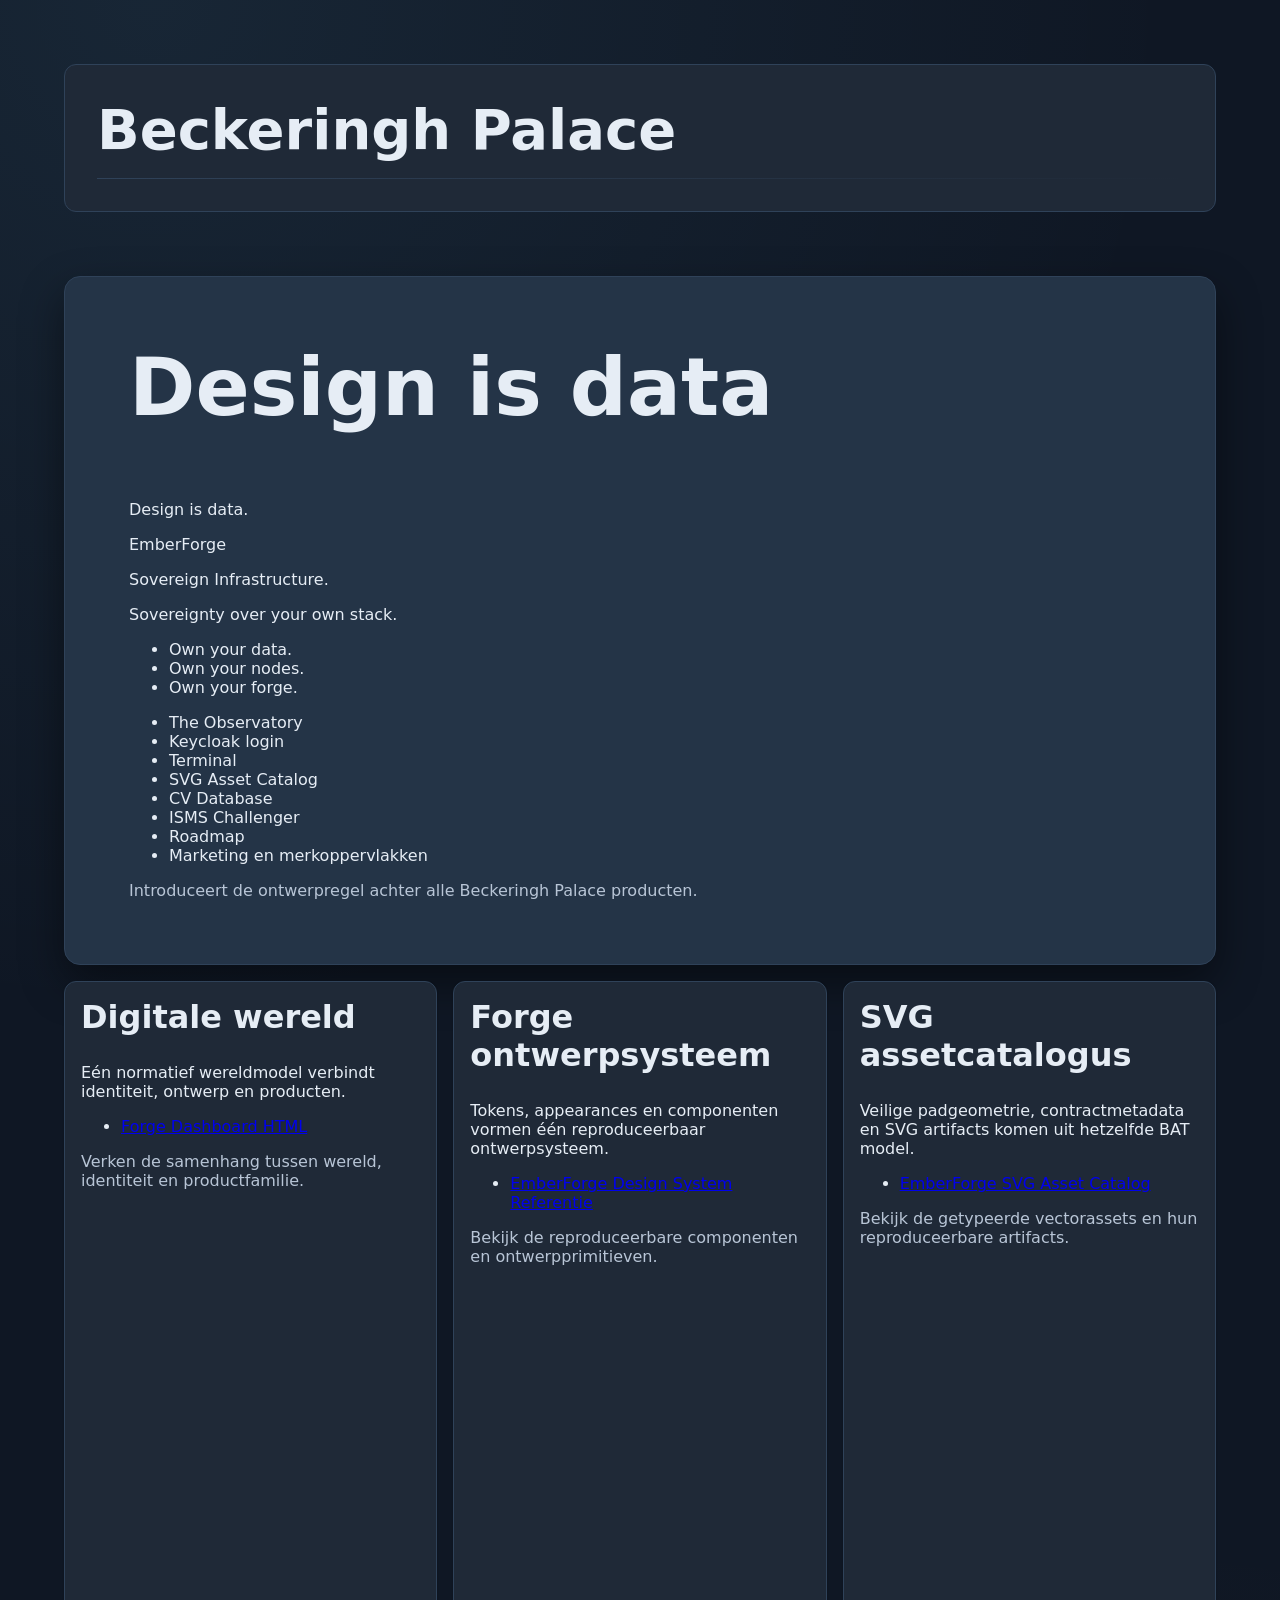
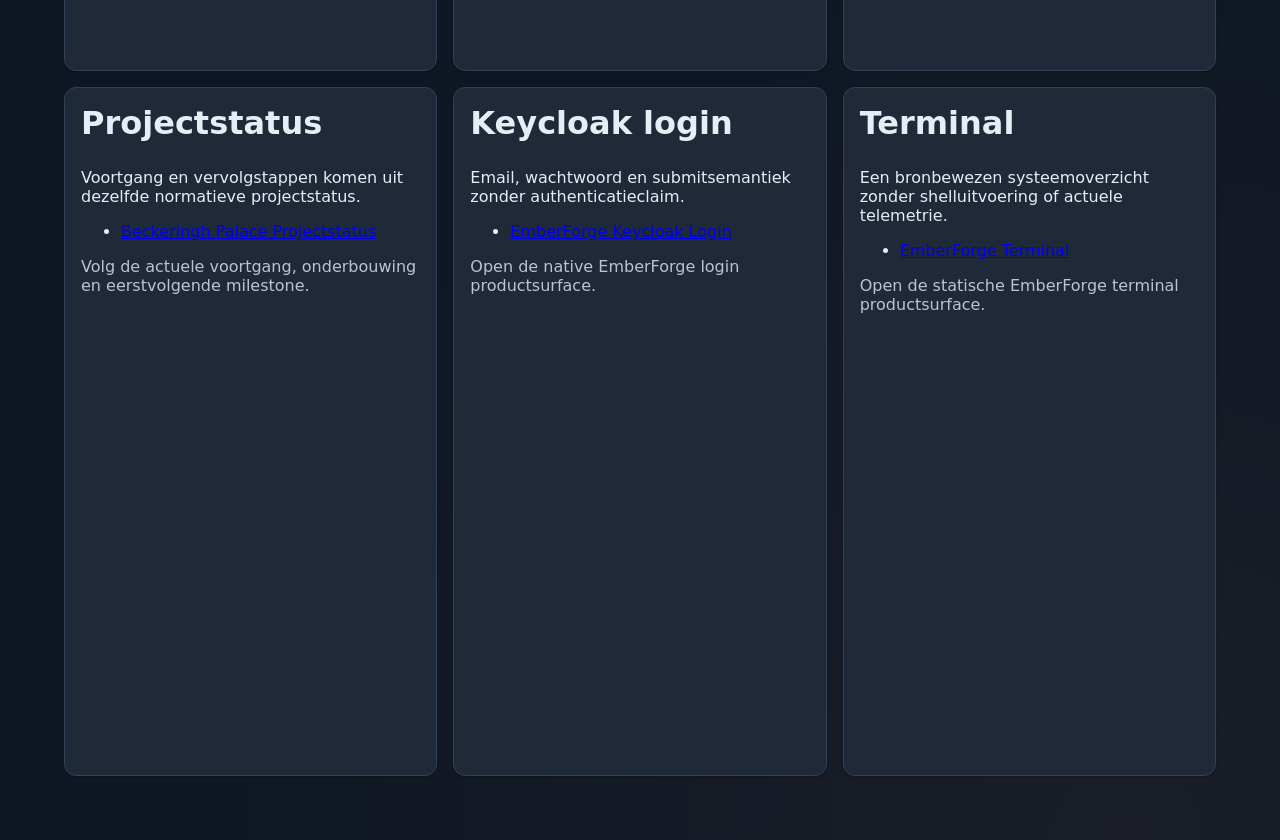
==== commit 60c7d75b: "Remove doel paragraph from dashboard headers system-wide (M11.9d) Erik Post still saw "Operationeel " ====
--- a/output/products/index.html
+++ b/output/products/index.html
@@ -156,11 +156,6 @@
       margin: 0;
       font-size: var(--bp-type-title);
     }
-    .bp-product-purpose {
-      margin: var(--bp-spacing-small) 0 0;
-      color: var(--bp-material-muted);
-      font-size: var(--bp-type-body);
-    }
     .bp-layout { gap: var(--bp-spacing-medium); }
     .bp-region { padding: var(--bp-spacing-large); }
     .bp-region h2 { margin-top: 0; }
@@ -283,7 +278,6 @@
 <body data-world="beckeringh-palace" data-theme="forge" data-art-direction="emberforge-art-direction" data-art-glow="controlled" data-art-ornament="technical-linework" data-art-density="spacious" data-art-imagery="isometric-line-art" data-art-warm-accent-limit="2" data-typography="forge-interface" data-font-delivery="local-only" data-product-mode="static" data-product-content="composition" data-time-context="none" data-snapshot-id="5f4ff7b57960ef306668746ffa9644eb73ee29ae5901485d051696a3c48705a8" data-snapshot-ref="sha256:5f4ff7b57960ef306668746ffa9644eb73ee29ae5901485d051696a3c48705a8">
   <header class="bp-product-header">
     <h1>Beckeringh Palace</h1>
-    <p class="bp-product-purpose">Toegangspoort tot de digitale wereld, het ontwerpsysteem, de native assetcatalogus, de EmberForge productsurfaces en de actuele projectstatus.</p>
   </header>
   <main class="bp-layout bp-layout-beckeringh-palace-homepage-grid" data-layout-type="grid" data-responsive-breakpoint="960" data-compact-columns="1" style="display:grid;grid-template-columns:repeat(6,minmax(0,1fr));grid-template-rows:repeat(3,minmax(0,1fr))">
     <section class="bp-region bp-forge-panel bp-variant-forge-panel-hero" data-region="homepage-intro-region" data-instance="homepage-intro" data-component="forge-panel" data-variant="forge-panel-hero" data-appearance="forge-panel-hero-appearance" data-component-states="rest" data-state-rest-appearance="forge-panel-hero-appearance" data-homepage-area="homepage-entrance" data-homepage-role="entree" data-component-role="hero" data-reading-order="1" data-focus-order="0" data-navigation-behavior="geen" data-compact-order="1" data-accessibility-contract="forge-panel-accessibility" data-accessibility-role="groep" data-accessibility-name-source="titel" data-accessibility-disabled="niet-van-toepassing" data-accessibility-focus="geen" data-accessibility-keyboard="geen" aria-labelledby="bp-instance-homepage-intro-title" style="grid-column:1 / span 6;grid-row:1 / span 1">
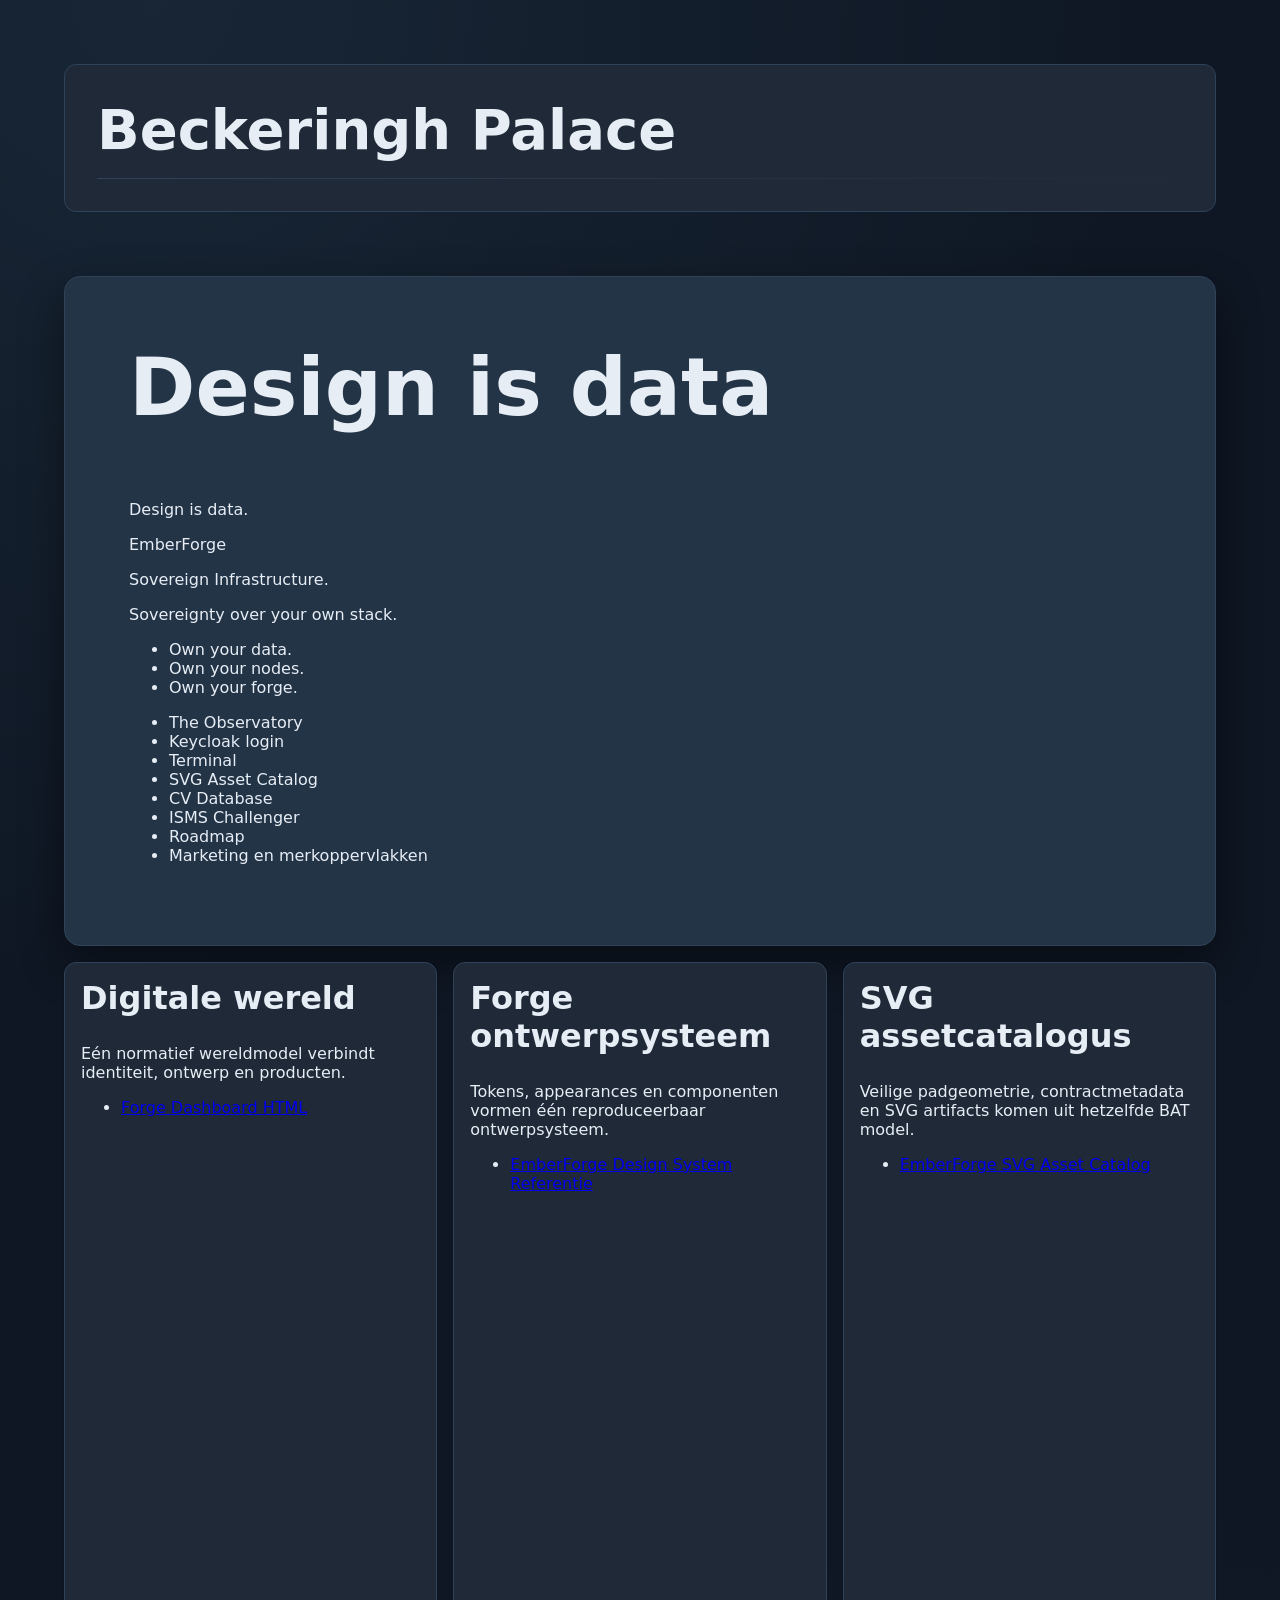
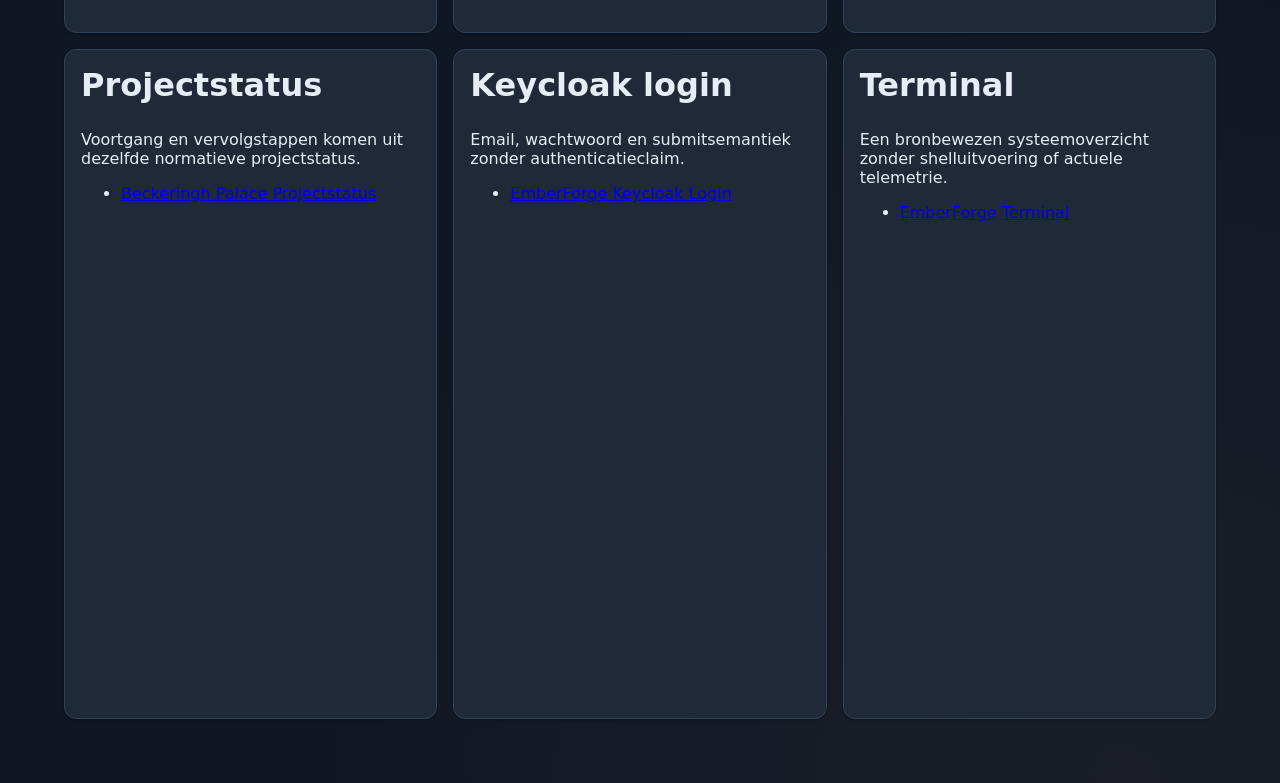
==== commit 9c843c2e: "M11.10a: live Prometheus-telemetrie voor Observatory, plus UI-hygiene Voegt het native object `datab" ====
--- a/output/products/index.html
+++ b/output/products/index.html
@@ -199,11 +199,6 @@
       font-weight: 700;
       line-height: 1;
     }
-    .bp-description {
-      margin: var(--bp-spacing-small) 0 0;
-      color: var(--bp-material-muted);
-      font-size: var(--bp-type-body);
-    }
     .bp-metric-details {
       display: grid;
       gap: var(--bp-spacing-xs);
@@ -275,7 +270,7 @@
     }
   </style>
 </head>
-<body data-world="beckeringh-palace" data-theme="forge" data-art-direction="emberforge-art-direction" data-art-glow="controlled" data-art-ornament="technical-linework" data-art-density="spacious" data-art-imagery="isometric-line-art" data-art-warm-accent-limit="2" data-typography="forge-interface" data-font-delivery="local-only" data-product-mode="static" data-product-content="composition" data-time-context="none" data-snapshot-id="5f4ff7b57960ef306668746ffa9644eb73ee29ae5901485d051696a3c48705a8" data-snapshot-ref="sha256:5f4ff7b57960ef306668746ffa9644eb73ee29ae5901485d051696a3c48705a8">
+<body data-world="beckeringh-palace" data-theme="forge" data-art-direction="emberforge-art-direction" data-art-glow="controlled" data-art-ornament="technical-linework" data-art-density="spacious" data-art-imagery="isometric-line-art" data-art-warm-accent-limit="2" data-typography="forge-interface" data-font-delivery="local-only" data-product-mode="static" data-product-content="composition" data-time-context="none" data-snapshot-id="dcd931de48970f0622102d479835d64bd756068cbf75b064f0429237adc9a11f" data-snapshot-ref="sha256:dcd931de48970f0622102d479835d64bd756068cbf75b064f0429237adc9a11f">
   <header class="bp-product-header">
     <h1>Beckeringh Palace</h1>
   </header>
@@ -301,7 +296,6 @@
         <li>Roadmap</li>
         <li>Marketing en merkoppervlakken</li>
       </ul>
-      <p class="bp-description">Introduceert de ontwerpregel achter alle Beckeringh Palace producten.</p>
     </section>
     <section class="bp-region bp-forge-panel bp-variant-forge-panel-route" data-region="homepage-world-region" data-instance="homepage-world" data-component="forge-panel" data-variant="forge-panel-route" data-appearance="forge-panel-card-rest-appearance" data-component-states="rest hover focus pressed disabled" data-state-rest-appearance="forge-panel-card-rest-appearance" data-state-hover-appearance="forge-panel-card-hover-appearance" data-state-focus-appearance="forge-panel-card-focus-appearance" data-state-pressed-appearance="forge-panel-card-pressed-appearance" data-state-disabled-appearance="forge-panel-card-disabled-appearance" data-homepage-area="homepage-world-area" data-homepage-role="route" data-component-role="routekaart" data-reading-order="2" data-focus-order="1" data-navigation-behavior="volledige-kaart" data-compact-order="2" data-accessibility-contract="forge-panel-accessibility" data-accessibility-role="groep" data-accessibility-name-source="titel" data-accessibility-disabled="niet-van-toepassing" data-accessibility-focus="geen" data-accessibility-keyboard="geen" aria-labelledby="bp-instance-homepage-world-title" style="grid-column:1 / span 2;grid-row:2 / span 1">
       <h2 id="bp-instance-homepage-world-title">Digitale wereld</h2>
@@ -311,7 +305,6 @@
           <li><a href="forge-dashboard.html" data-navigation-target="forge-dashboard-html" data-navigation-kind="product">Forge Dashboard HTML</a></li>
         </ul>
       </nav>
-      <p class="bp-description">Verken de samenhang tussen wereld, identiteit en productfamilie.</p>
     </section>
     <section class="bp-region bp-forge-panel bp-variant-forge-panel-route" data-region="homepage-design-system-region" data-instance="homepage-design-system" data-component="forge-panel" data-variant="forge-panel-route" data-appearance="forge-panel-card-rest-appearance" data-component-states="rest hover focus pressed disabled" data-state-rest-appearance="forge-panel-card-rest-appearance" data-state-hover-appearance="forge-panel-card-hover-appearance" data-state-focus-appearance="forge-panel-card-focus-appearance" data-state-pressed-appearance="forge-panel-card-pressed-appearance" data-state-disabled-appearance="forge-panel-card-disabled-appearance" data-homepage-area="homepage-design-system-area" data-homepage-role="route" data-component-role="routekaart" data-reading-order="3" data-focus-order="2" data-navigation-behavior="volledige-kaart" data-compact-order="3" data-accessibility-contract="forge-panel-accessibility" data-accessibility-role="groep" data-accessibility-name-source="titel" data-accessibility-disabled="niet-van-toepassing" data-accessibility-focus="geen" data-accessibility-keyboard="geen" aria-labelledby="bp-instance-homepage-design-system-title" style="grid-column:3 / span 2;grid-row:2 / span 1">
       <h2 id="bp-instance-homepage-design-system-title">Forge ontwerpsysteem</h2>
@@ -321,7 +314,6 @@
           <li><a href="components.html" data-navigation-target="forge-design-system-reference-html" data-navigation-kind="product">EmberForge Design System Referentie</a></li>
         </ul>
       </nav>
-      <p class="bp-description">Bekijk de reproduceerbare componenten en ontwerpprimitieven.</p>
     </section>
     <section class="bp-region bp-forge-panel bp-variant-forge-panel-route" data-region="homepage-svg-assets-region" data-instance="homepage-svg-assets" data-component="forge-panel" data-variant="forge-panel-route" data-appearance="forge-panel-card-rest-appearance" data-component-states="rest hover focus pressed disabled" data-state-rest-appearance="forge-panel-card-rest-appearance" data-state-hover-appearance="forge-panel-card-hover-appearance" data-state-focus-appearance="forge-panel-card-focus-appearance" data-state-pressed-appearance="forge-panel-card-pressed-appearance" data-state-disabled-appearance="forge-panel-card-disabled-appearance" data-homepage-area="homepage-svg-assets-area" data-homepage-role="route" data-component-role="routekaart" data-reading-order="4" data-focus-order="3" data-navigation-behavior="volledige-kaart" data-compact-order="4" data-accessibility-contract="forge-panel-accessibility" data-accessibility-role="groep" data-accessibility-name-source="titel" data-accessibility-disabled="niet-van-toepassing" data-accessibility-focus="geen" data-accessibility-keyboard="geen" aria-labelledby="bp-instance-homepage-svg-assets-title" style="grid-column:5 / span 2;grid-row:2 / span 1">
       <h2 id="bp-instance-homepage-svg-assets-title">SVG assetcatalogus</h2>
@@ -331,7 +323,6 @@
           <li><a href="assets.html" data-navigation-target="emberforge-svg-asset-catalog-html" data-navigation-kind="product">EmberForge SVG Asset Catalog</a></li>
         </ul>
       </nav>
-      <p class="bp-description">Bekijk de getypeerde vectorassets en hun reproduceerbare artifacts.</p>
     </section>
     <section class="bp-region bp-forge-panel bp-variant-forge-panel-route" data-region="homepage-project-status-region" data-instance="homepage-project-status" data-component="forge-panel" data-variant="forge-panel-route" data-appearance="forge-panel-card-rest-appearance" data-component-states="rest hover focus pressed disabled" data-state-rest-appearance="forge-panel-card-rest-appearance" data-state-hover-appearance="forge-panel-card-hover-appearance" data-state-focus-appearance="forge-panel-card-focus-appearance" data-state-pressed-appearance="forge-panel-card-pressed-appearance" data-state-disabled-appearance="forge-panel-card-disabled-appearance" data-homepage-area="homepage-project-status-area" data-homepage-role="route" data-component-role="routekaart" data-reading-order="5" data-focus-order="4" data-navigation-behavior="volledige-kaart" data-compact-order="5" data-accessibility-contract="forge-panel-accessibility" data-accessibility-role="groep" data-accessibility-name-source="titel" data-accessibility-disabled="niet-van-toepassing" data-accessibility-focus="geen" data-accessibility-keyboard="geen" aria-labelledby="bp-instance-homepage-project-status-title" style="grid-column:1 / span 2;grid-row:3 / span 1">
       <h2 id="bp-instance-homepage-project-status-title">Projectstatus</h2>
@@ -341,7 +332,6 @@
           <li><a href="project-status.html" data-navigation-target="project-status-html" data-navigation-kind="product">Beckeringh Palace Projectstatus</a></li>
         </ul>
       </nav>
-      <p class="bp-description">Volg de actuele voortgang, onderbouwing en eerstvolgende milestone.</p>
     </section>
     <section class="bp-region bp-forge-panel bp-variant-forge-panel-route" data-region="homepage-keycloak-region" data-instance="homepage-keycloak" data-component="forge-panel" data-variant="forge-panel-route" data-appearance="forge-panel-card-rest-appearance" data-component-states="rest hover focus pressed disabled" data-state-rest-appearance="forge-panel-card-rest-appearance" data-state-hover-appearance="forge-panel-card-hover-appearance" data-state-focus-appearance="forge-panel-card-focus-appearance" data-state-pressed-appearance="forge-panel-card-pressed-appearance" data-state-disabled-appearance="forge-panel-card-disabled-appearance" data-homepage-area="homepage-keycloak-area" data-homepage-role="route" data-component-role="routekaart" data-reading-order="6" data-focus-order="5" data-navigation-behavior="volledige-kaart" data-compact-order="6" data-accessibility-contract="forge-panel-accessibility" data-accessibility-role="groep" data-accessibility-name-source="titel" data-accessibility-disabled="niet-van-toepassing" data-accessibility-focus="geen" data-accessibility-keyboard="geen" aria-labelledby="bp-instance-homepage-keycloak-title" style="grid-column:3 / span 2;grid-row:3 / span 1">
       <h2 id="bp-instance-homepage-keycloak-title">Keycloak login</h2>
@@ -351,7 +341,6 @@
           <li><a href="emberforge-keycloak-login.html" data-navigation-target="emberforge-keycloak-login-html" data-navigation-kind="product">EmberForge Keycloak Login</a></li>
         </ul>
       </nav>
-      <p class="bp-description">Open de native EmberForge login productsurface.</p>
     </section>
     <section class="bp-region bp-forge-panel bp-variant-forge-panel-route" data-region="homepage-terminal-region" data-instance="homepage-terminal" data-component="forge-panel" data-variant="forge-panel-route" data-appearance="forge-panel-card-rest-appearance" data-component-states="rest hover focus pressed disabled" data-state-rest-appearance="forge-panel-card-rest-appearance" data-state-hover-appearance="forge-panel-card-hover-appearance" data-state-focus-appearance="forge-panel-card-focus-appearance" data-state-pressed-appearance="forge-panel-card-pressed-appearance" data-state-disabled-appearance="forge-panel-card-disabled-appearance" data-homepage-area="homepage-terminal-area" data-homepage-role="route" data-component-role="routekaart" data-reading-order="7" data-focus-order="6" data-navigation-behavior="volledige-kaart" data-compact-order="7" data-accessibility-contract="forge-panel-accessibility" data-accessibility-role="groep" data-accessibility-name-source="titel" data-accessibility-disabled="niet-van-toepassing" data-accessibility-focus="geen" data-accessibility-keyboard="geen" aria-labelledby="bp-instance-homepage-terminal-title" style="grid-column:5 / span 2;grid-row:3 / span 1">
       <h2 id="bp-instance-homepage-terminal-title">Terminal</h2>
@@ -361,7 +350,6 @@
           <li><a href="emberforge-terminal.html" data-navigation-target="emberforge-terminal-html" data-navigation-kind="product">EmberForge Terminal</a></li>
         </ul>
       </nav>
-      <p class="bp-description">Open de statische EmberForge terminal productsurface.</p>
     </section>
   </main>
 </body>
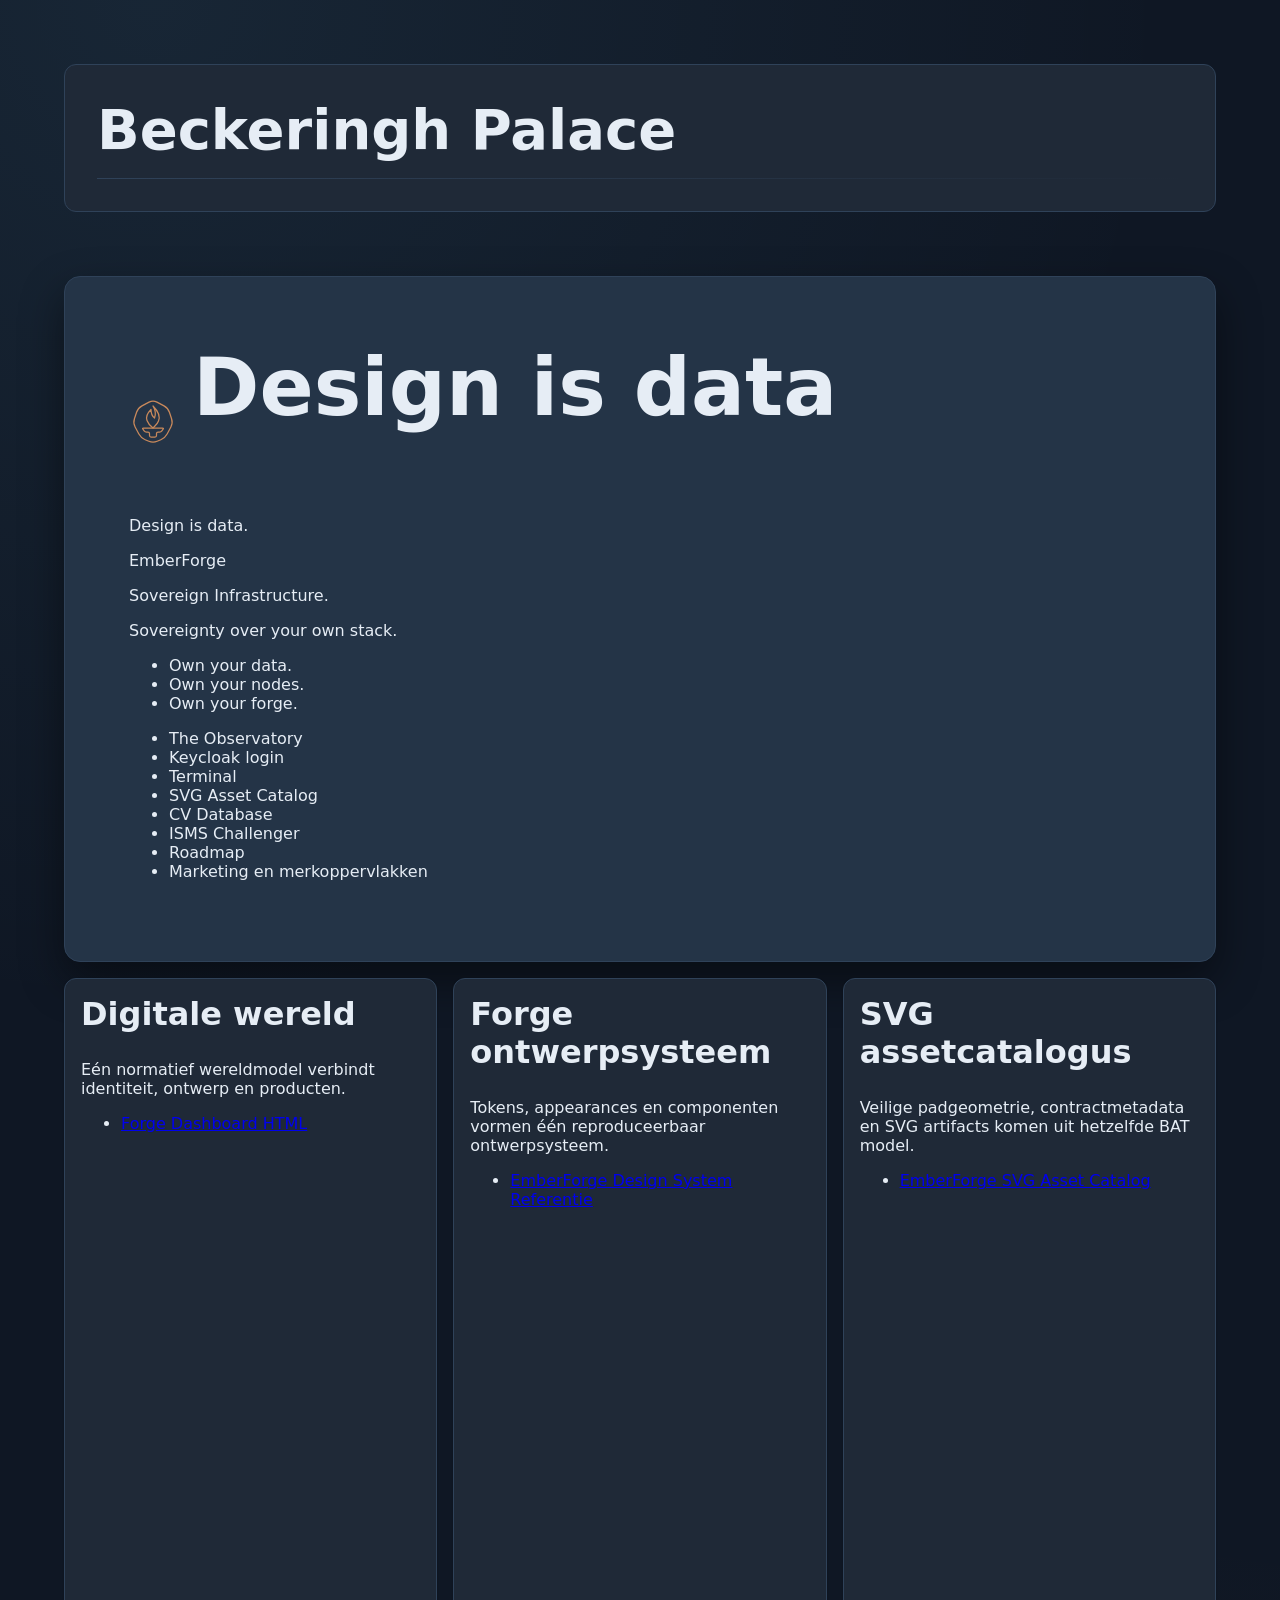
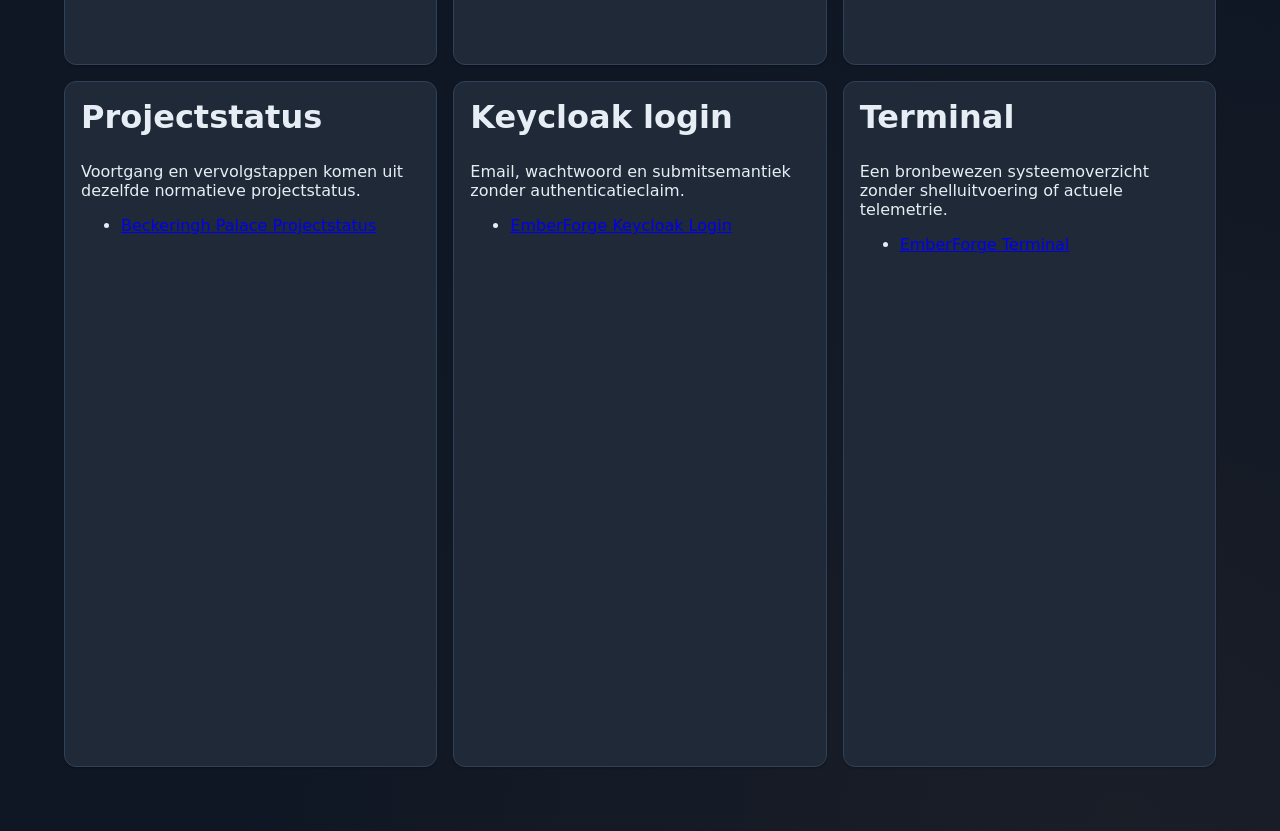
==== commit 78c64470: "M11.12a: EmberForge-merkteken in de homepage-hero Voegt een nieuw grammarveld 'merkasset' toe aan co" ====
--- a/output/products/index.html
+++ b/output/products/index.html
@@ -159,6 +159,18 @@
     .bp-layout { gap: var(--bp-spacing-medium); }
     .bp-region { padding: var(--bp-spacing-large); }
     .bp-region h2 { margin-top: 0; }
+    .bp-lockup {
+      display: flex;
+      align-items: center;
+      gap: var(--bp-spacing-medium);
+    }
+    .bp-lockup h2 { margin-top: 0; }
+    .bp-brand-mark {
+      flex: none;
+      width: 3rem;
+      height: 3rem;
+      color: var(--bp-material-accent);
+    }
     @media (max-width: 960px) {
       body { padding: var(--bp-spacing-large); }
     }
@@ -270,13 +282,20 @@
     }
   </style>
 </head>
-<body data-world="beckeringh-palace" data-theme="forge" data-art-direction="emberforge-art-direction" data-art-glow="controlled" data-art-ornament="technical-linework" data-art-density="spacious" data-art-imagery="isometric-line-art" data-art-warm-accent-limit="2" data-typography="forge-interface" data-font-delivery="local-only" data-product-mode="static" data-product-content="composition" data-time-context="none" data-snapshot-id="dcd931de48970f0622102d479835d64bd756068cbf75b064f0429237adc9a11f" data-snapshot-ref="sha256:dcd931de48970f0622102d479835d64bd756068cbf75b064f0429237adc9a11f">
+<body data-world="beckeringh-palace" data-theme="forge" data-art-direction="emberforge-art-direction" data-art-glow="controlled" data-art-ornament="technical-linework" data-art-density="spacious" data-art-imagery="isometric-line-art" data-art-warm-accent-limit="2" data-typography="forge-interface" data-font-delivery="local-only" data-product-mode="static" data-product-content="composition" data-time-context="none" data-snapshot-id="9bd0f086fb92c88c923c962d1c2bd047480619266f02a8bc943ec82915ebb5f3" data-snapshot-ref="sha256:9bd0f086fb92c88c923c962d1c2bd047480619266f02a8bc943ec82915ebb5f3">
   <header class="bp-product-header">
     <h1>Beckeringh Palace</h1>
   </header>
   <main class="bp-layout bp-layout-beckeringh-palace-homepage-grid" data-layout-type="grid" data-responsive-breakpoint="960" data-compact-columns="1" style="display:grid;grid-template-columns:repeat(6,minmax(0,1fr));grid-template-rows:repeat(3,minmax(0,1fr))">
     <section class="bp-region bp-forge-panel bp-variant-forge-panel-hero" data-region="homepage-intro-region" data-instance="homepage-intro" data-component="forge-panel" data-variant="forge-panel-hero" data-appearance="forge-panel-hero-appearance" data-component-states="rest" data-state-rest-appearance="forge-panel-hero-appearance" data-homepage-area="homepage-entrance" data-homepage-role="entree" data-component-role="hero" data-reading-order="1" data-focus-order="0" data-navigation-behavior="geen" data-compact-order="1" data-accessibility-contract="forge-panel-accessibility" data-accessibility-role="groep" data-accessibility-name-source="titel" data-accessibility-disabled="niet-van-toepassing" data-accessibility-focus="geen" data-accessibility-keyboard="geen" aria-labelledby="bp-instance-homepage-intro-title" style="grid-column:1 / span 6;grid-row:1 / span 1">
-      <h2 id="bp-instance-homepage-intro-title">Design is data</h2>
+      <div class="bp-lockup">
+        <svg xmlns="http://www.w3.org/2000/svg" viewBox="0 0 96 96" fill="none" stroke="currentColor" stroke-width="2.5" stroke-linecap="round" stroke-linejoin="round" focusable="false" data-bp-asset="emberforge-merkteken" data-bp-role="logo" data-bp-family="emberforge-merkassets" data-bp-variant="merkteken" data-bp-snapshot="sha256:9bd0f086fb92c88c923c962d1c2bd047480619266f02a8bc943ec82915ebb5f3" class="bp-brand-mark" aria-hidden="true">
+          <path d="M 40.06 10.24 Q 48 6 55.94 10.24 L 70.06 17.76 Q 78 22 80.85 30.54 L 85.15 43.46 Q 88 52 83.76 59.94 L 76.24 74.06 Q 72 82 63.69 85.46 L 56.31 88.54 Q 48 92 39.69 88.54 L 32.31 85.46 Q 24 82 19.76 74.06 L 12.24 59.94 Q 8 52 10.85 43.46 L 15.15 30.54 Q 18 22 25.94 17.76 L 40.06 10.24 Z"/>
+          <path d="M48 18 C59 29 63 38 59 48 C57 54 52 58 48 62 C43 58 38 53 36 47 C33 39 38 31 44 25 C44 34 47 39 51 42 C54 34 53 26 48 18 Z"/>
+          <path d="M 27.8 64.4 Q 26 62 29 62 L 67 62 Q 70 62 68.2 64.4 L 65.8 67.6 Q 64 70 61 70 L 58 70 Q 55 70 55 73 L 55 77 Q 55 80 52 80 L 44 80 Q 41 80 41 77 L 41 73 Q 41 70 38 70 L 35 70 Q 32 70 30.2 67.6 L 27.8 64.4 Z"/>
+        </svg>
+        <h2 id="bp-instance-homepage-intro-title">Design is data</h2>
+      </div>
       <p class="bp-core-message">Design is data.</p>
       <p class="bp-brand-name">EmberForge</p>
       <p class="bp-brand-tagline">Sovereign Infrastructure.</p>
